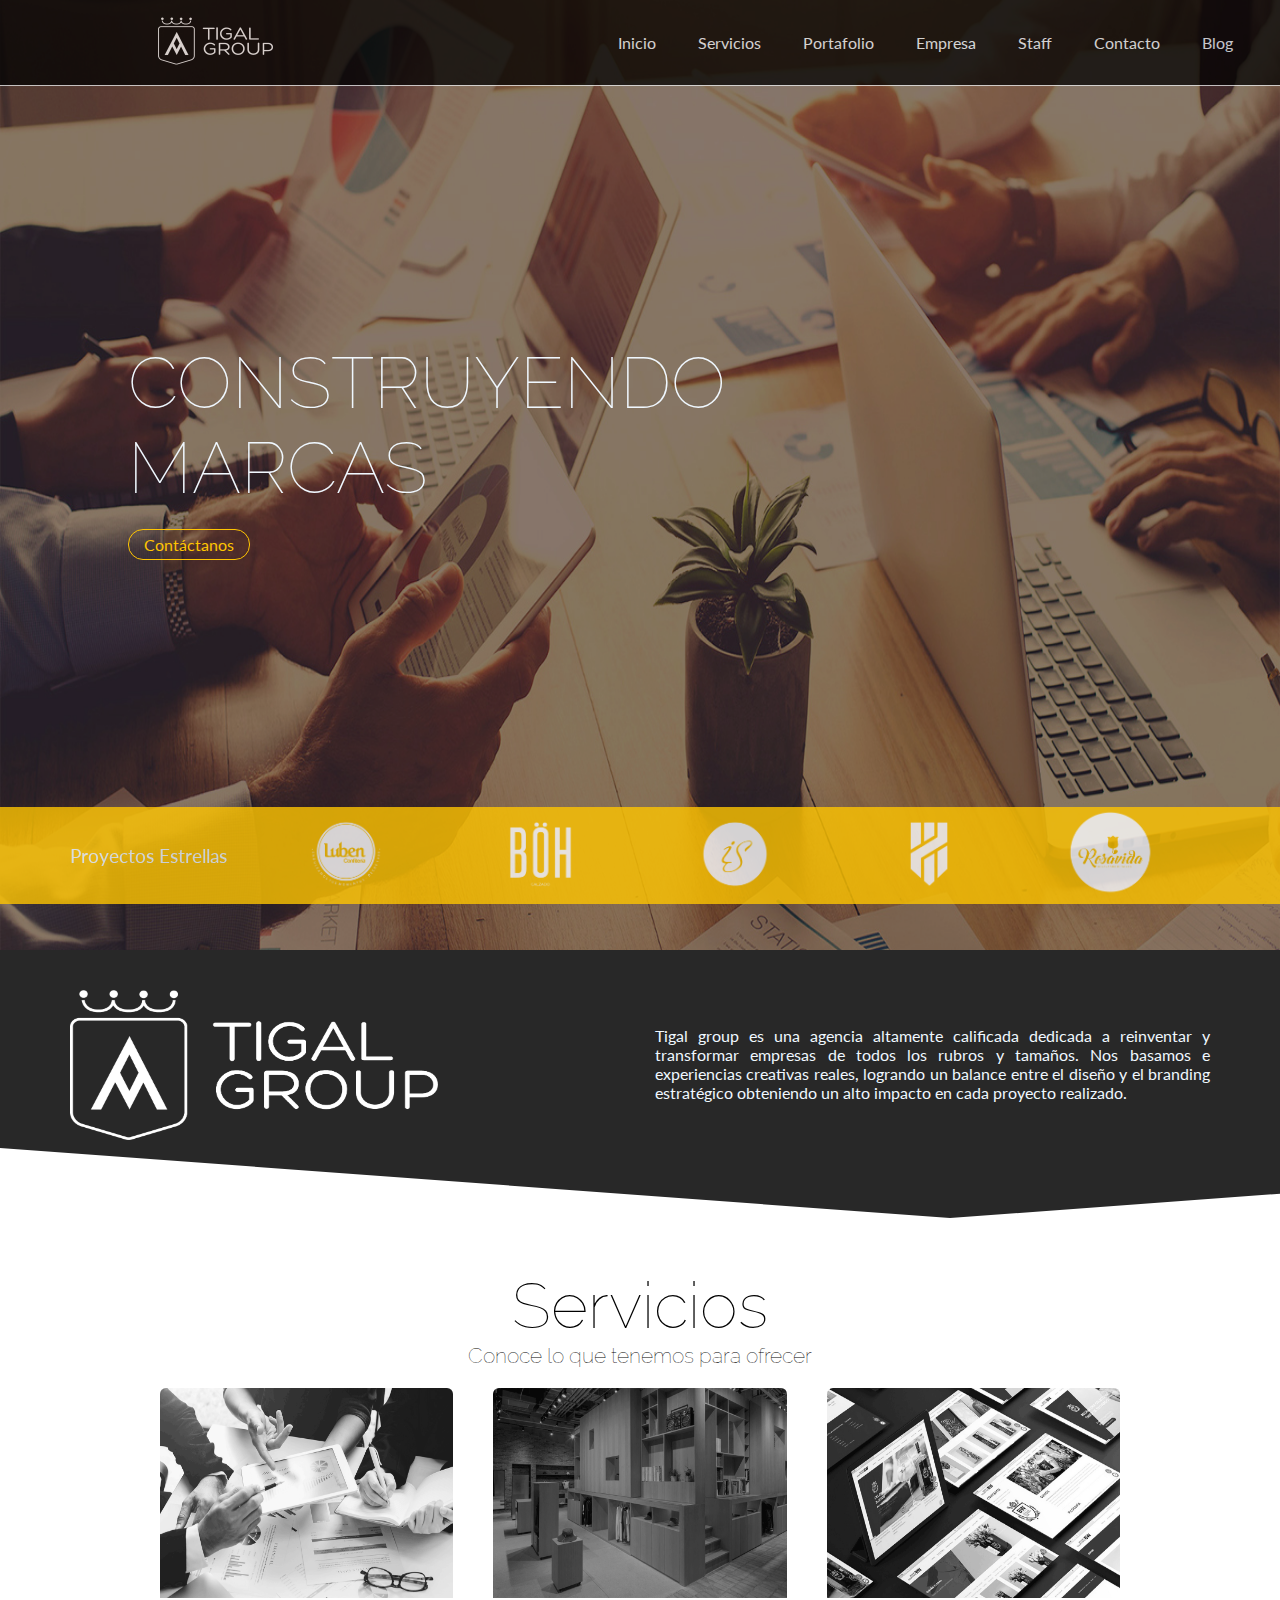
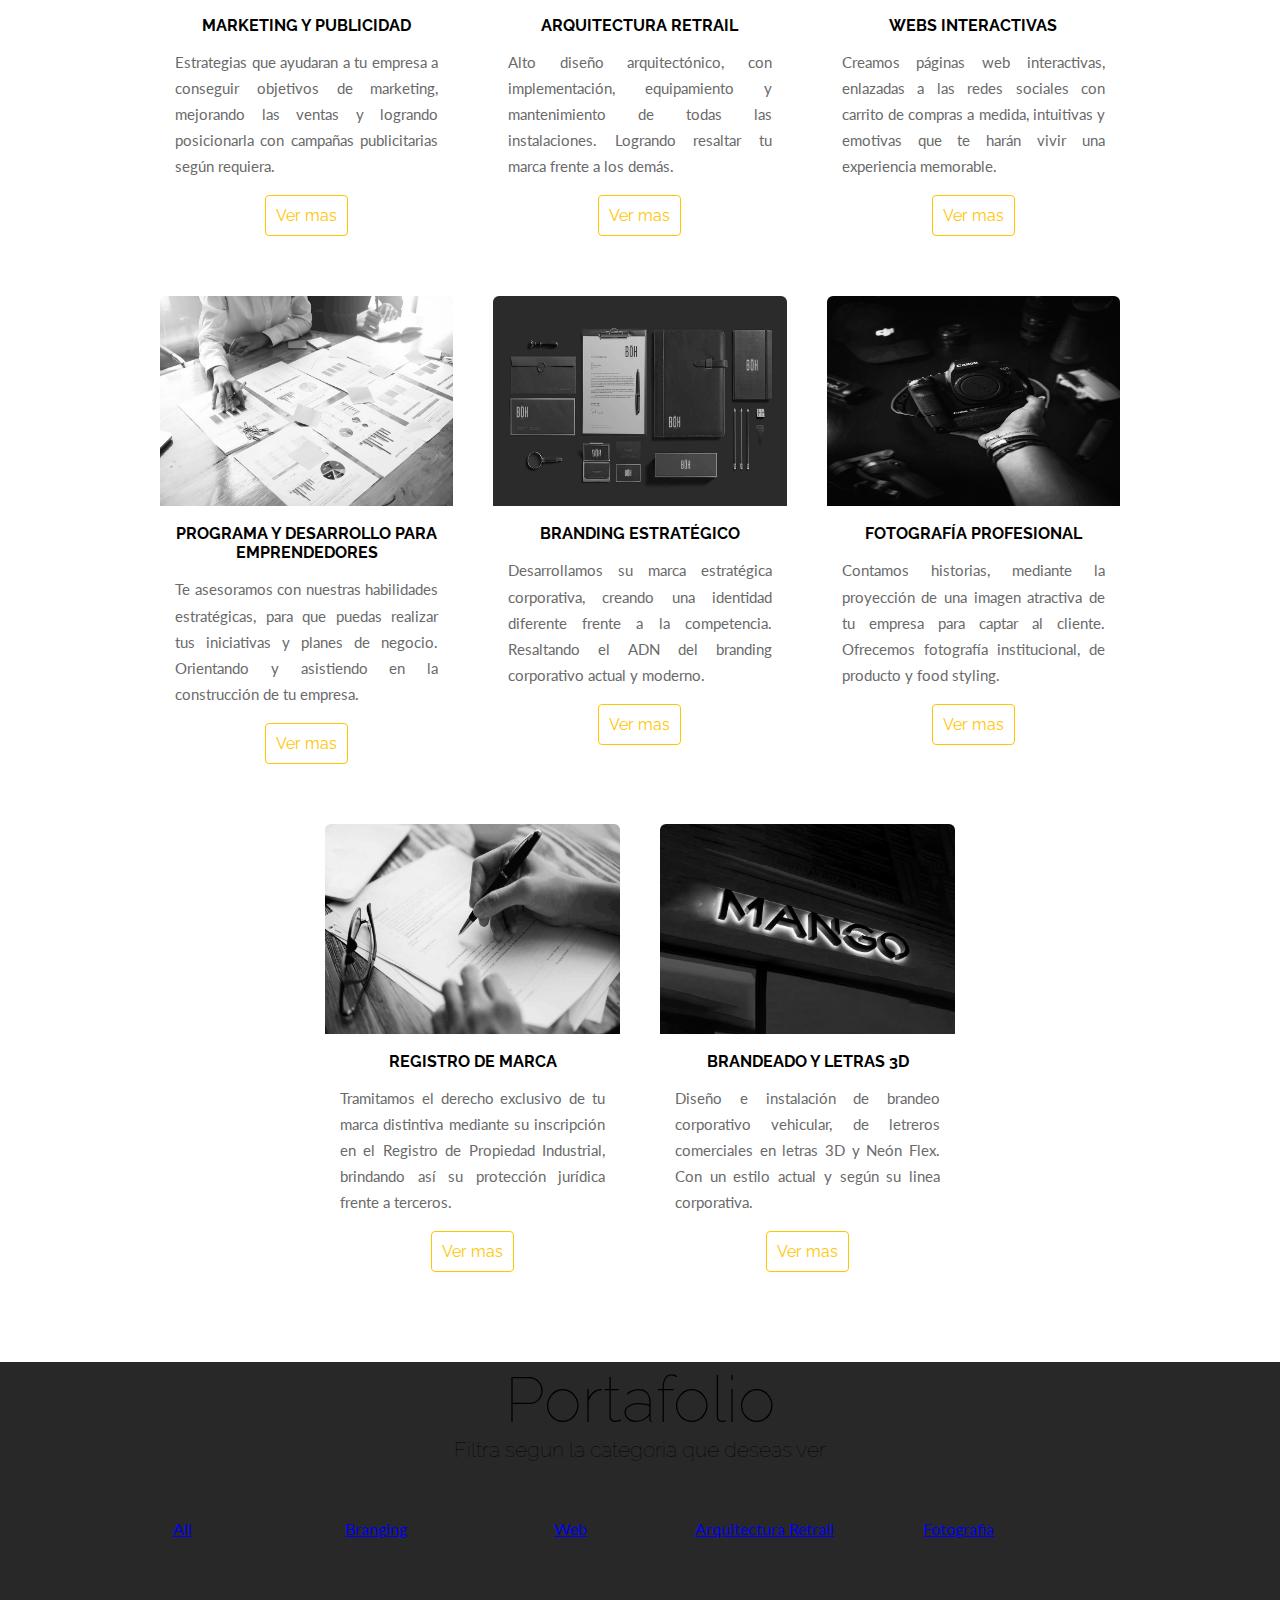
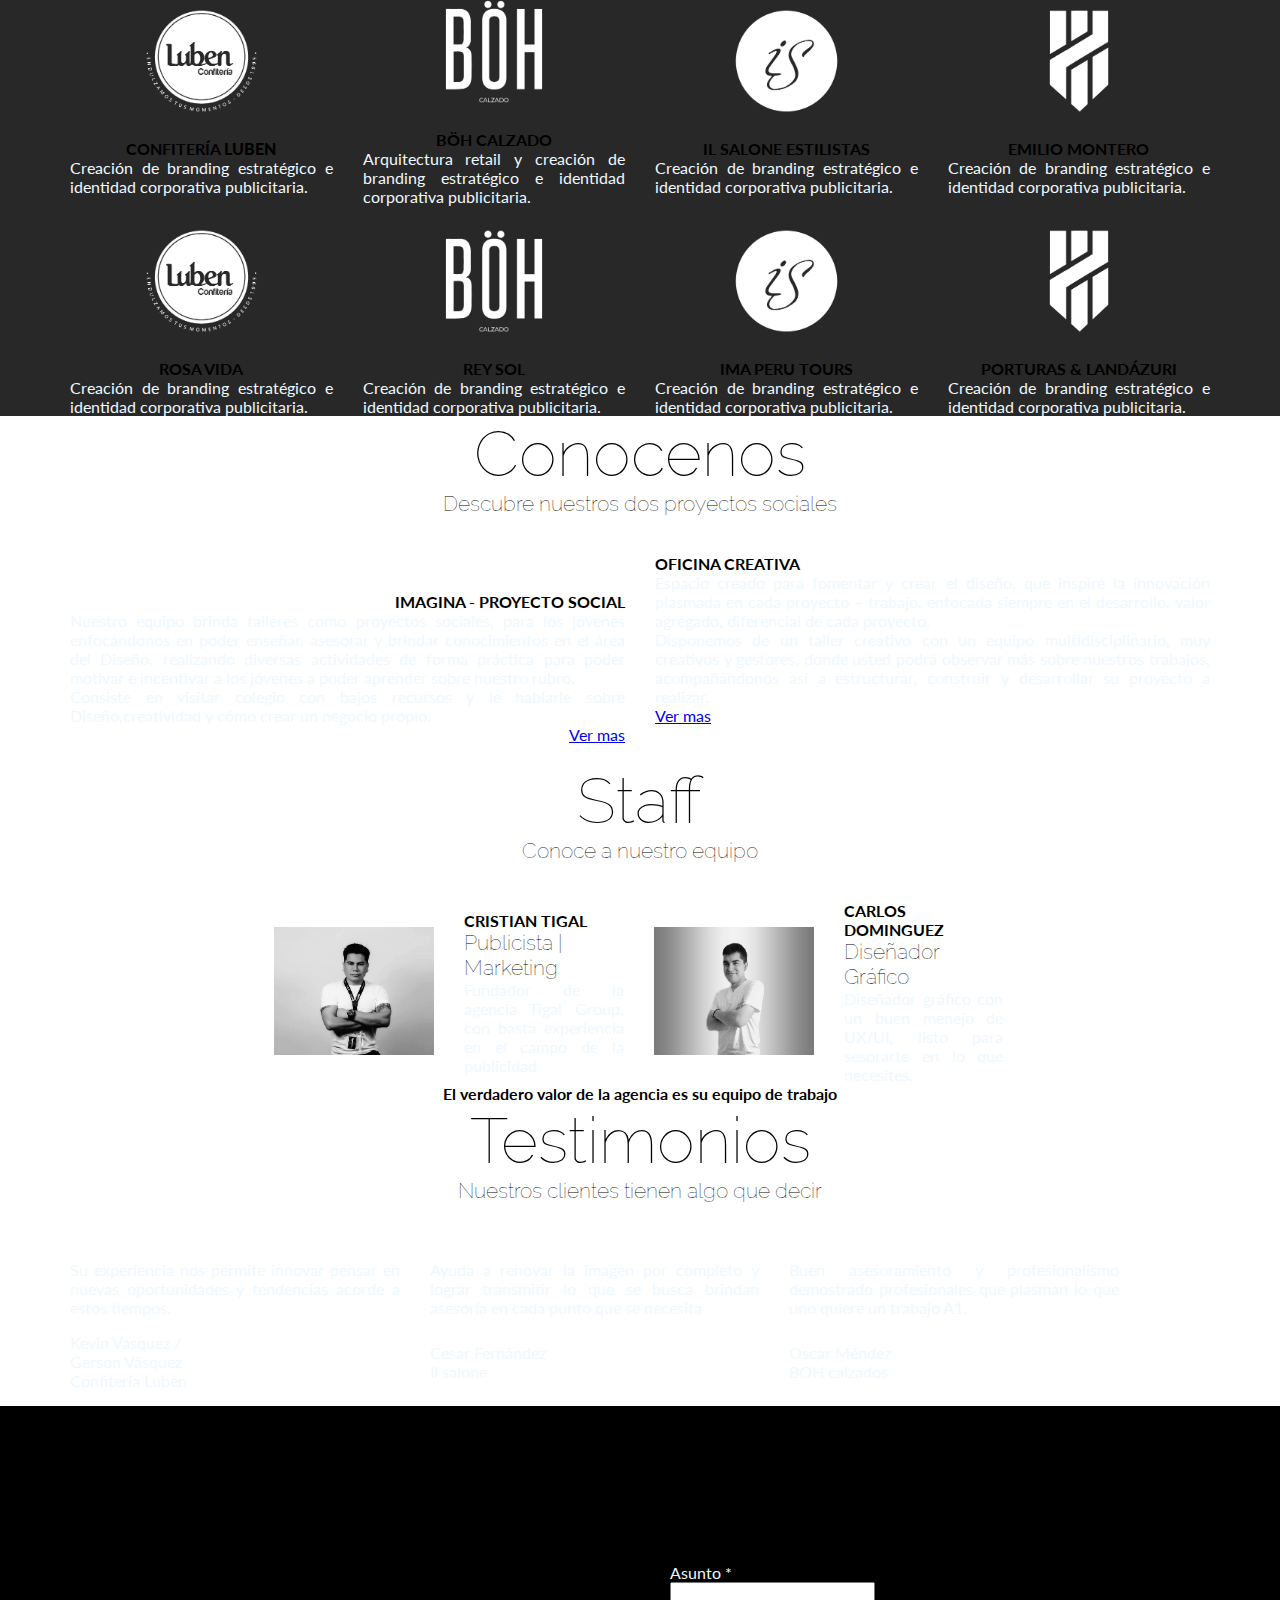
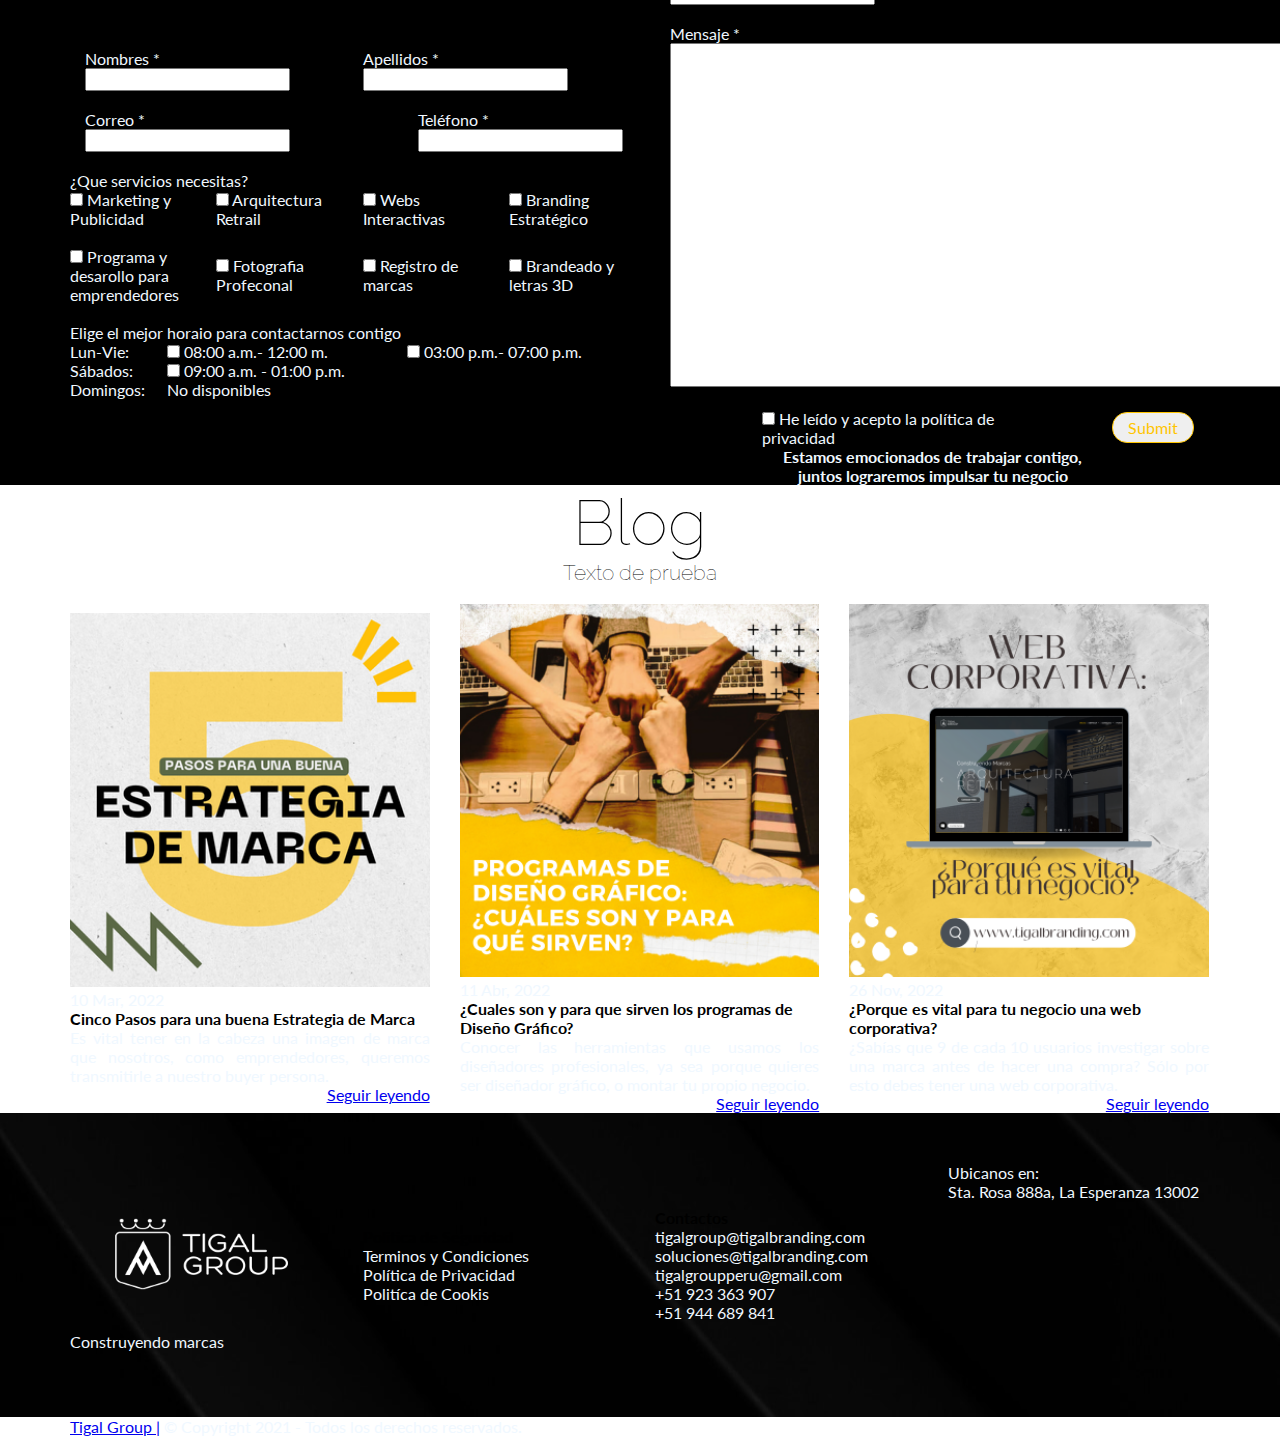
==== index.html @ 18bdb18a "°‿‿°" ====
<!doctype html>
<html lang="es">
<head>
	<meta charset="utf-8">
	<meta name="viewport" content="width=device-width, initial-scale=1.0">
	<meta http-equiv="X-UA-Compatible" content="IE=edge">
	<link href="css/Tigal_Group_estilos.css" rel="stylesheet" type="text/css">
	<link href="css/slider.css" rel="stylesheet" type="text/css">
	<link href="css/cards_hover_servicios.css" rel="stylesheet" type="text/css">
	<script src="https://kit.fontawesome.com/f7cf336829.js" crossorigin="anonymous"></script>
	<script src="js/slider.js"></script>
<title>TigalGroup</title>
</head>
	
<body>
	
	<header>
		
		<nav>
			<div class="logo">
	     	 <img src="img/Logo_tigalgroup.png" alt="Logo de la marca">
        	</div>
			<div class="container">
			<ul class="nav_links">
			<li class="nav-item">	<a href="#" class="nav_link_item">			 Inicio 	</a> </li>			
			<li class="nav-item">	<a href="#servicios" class="nav_link_item">	 Servicios 	</a> </li>
			<li class="nav-item">	<a href="#portafolio" class="nav_link_item"> Portafolio </a> </li>
			<li class="nav-item">	<a href="#empresa" class="nav_link_item">	 Empresa 	</a> </li>
			<li class="nav-item">	<a href="#staff" class="nav_link_item">		 Staff 		</a> </li>
			<li class="nav-links">	<a href="#contacto" class="nav_link_item">	 Contacto 	</a> </li>
			<li class="nav-item">	<a href="#blog" class="nav_link_item">		 Blog 		</a> </li>
			</ul>
			</div>
		</nav>
		
		<div class="container_fluid">
			<img id="imagen-pricipal" src="img/Portada.jpg" alt="">
			<div class="texto_sobre_img">
				<h1>CONSTRUYENDO MARCAS</h1>
				<br>
				<a href="#contacto" class="btn">Contáctanos</a>
			</div>
		</div>
		
		<div class="container-fluid" id="proyectos_estrellas">
			
			<div class="lineas">
			<span class="lineas linea-superior"></span>
			<span class="lineas linea-inferior"></span>
			</div>	
		<div class="container">	   		
		<div class="row">
				
			<div class="col col-2">
			<div class="tex">
			<span class="sub_titular_nav">Proyectos Estrellas</span>
			</div>					
			</div>
			
			<div class="col col-2">
			<div class="log_mar">
			<img src="img/Logo_lube_confiteria.png" alt="">
			</div>					
			</div>
			
			<div class="col col-2">
			<div class="log_mar">
			<img src="img/Logo_boh_calzado.png" alt="">
			</div>					
			</div>
			
			<div class="col col-2">
			<div class="log_mar">
			<img src="img/Logo_ilsalone.png" alt="">
			</div>					
			</div>
			
			<div class="col col-2">
			<div class="log_mar">
			<img src="img/Logo_emilio_montero.png" alt="">
			</div>
			</div>
				
			<div class="col col-2">
			<div class="log_mar">
			<img src="img/Logo_rosa_vida.png" alt="">
			</div>
			</div>
			
		</div>	
		</div>		
		</div>
	</header>

	<section id="resumen">
		<div class="container">
			
			<div class="lineas">
			<span class="lineas linea-superior"></span>
			<span class="lineas linea-inferior"></span>
			</div>
			
			<div class="row">	
				
				<div class="col col-6 form-group">
				<img class="img_resumen" src="img/Logo_tigalgroup_vec.png" alt="">
				</div>
				<div class="col col-6 form-group">
				<p class="txt_resumen">Tigal group es una agencia altamente calificada dedicada a reinventar y transformar empresas de todos los rubros y tamaños. Nos basamos e experiencias creativas reales, logrando un balance entre el diseño y el branding estratégico obteniendo un alto impacto en cada proyecto realizado.</p>
				</div>	
				
			</div>
						
		</div>
	
	</section>
	<div class="triangulo"></div>
	
	<section id="servicios" class="img_fond_serv">
		<div class="container">	
			
			<div class="lineas">
			<span class="lineas linea-superior"></span>
			<span class="lineas linea-inferior"></span>
			</div>
						
			<center>
			<h2>Servicios</h2>
			<span class="sub-titular">Conoce lo que tenemos para ofrecer</span>
			</center>
						
			<div class="container_card">

			<div class="card">
				
				<figure>
				<img src="img/Servicio_01_mark.gif">
				</figure>
				
				<div class="contenido_card">
				<h3>MARKETING Y PUBLICIDAD</h3>
				<p>Estrategias que ayudaran a tu empresa a conseguir objetivos de marketing, mejorando las ventas y logrando posicionarla con campañas publicitarias según requiera.</p>
				<a href="https://www.tigalbranding.com/servicios/marketing-y-publicidad/" class="enlace enlace-servicio" target="_blank">Ver mas</a>
				</div>
				
			</div>
				
			<div class="card">
				
				<figure>
				<img src="img/Servicio_02_arq.gif">
				</figure>
				
				<div class="contenido_card">
				<h3>ARQUITECTURA RETRAIL</h3>
				<p>Alto diseño arquitectónico, con implementación, equipamiento y mantenimiento de todas las instalaciones. Logrando resaltar tu marca frente a los demás.</p>
				<a href="https://www.tigalbranding.com/servicios/arquitectura-retail/" class="enlace enlace-servicio" target="_blank">Ver mas</a>
				</div>
				
			</div>
				
			<div class="card">
				
				<figure>
				<img src="img/Servicio_03_web.gif">
				</figure>
				
				<div class="contenido_card">
				<h3>WEBS INTERACTIVAS</h3>
				<p>Creamos páginas web interactivas, enlazadas a las redes sociales con carrito de compras a medida, intuitivas y emotivas que te harán vivir una experiencia memorable.</p>
				<a href="https://www.tigalbranding.com/servicios/webs-interactivas/" class="enlace enlace-servicio" target="_blank">Ver mas</a>
				</div>
				
			</div>
		
			</div>
			
			<div class="container_card">

			<div class="card">
				
				<figure>
				<img src="img/Servicio_04_empr.gif">
				</figure>
				
				<div class="contenido_card">
				<h3>PROGRAMA Y DESARROLLO PARA EMPRENDEDORES</h3>
				<p>Te asesoramos con nuestras habilidades estratégicas, para que puedas realizar tus iniciativas y planes de negocio. Orientando y asistiendo en la construcción de tu empresa.</p>
				<a href="https://www.tigalbranding.com/servicios/programa-y-desarrollo-para-emprendedores/" class="enlace enlace-servicio" target="_blank">Ver mas</a>
				</div>
				
			</div>
				
			<div class="card">
				
				<figure>
				<img src="img/Servicio_05_bran.gif">
				</figure>
				
				<div class="contenido_card">
				<h3>BRANDING ESTRATÉGICO</h3>
				<p>Desarrollamos su marca estratégica corporativa, creando una identidad diferente frente a la competencia. Resaltando el ADN del branding corporativo actual y moderno.</p>
				<a href="https://www.tigalbranding.com/servicios/branding-estrategico/" class="enlace enlace-servicio" target="_blank">Ver mas</a>
				</div>
				
			</div>
				
			<div class="card">
				
				<figure>
				<img src="img/Servicio_06_foto.gif">
				</figure>
				
				<div class="contenido_card">
				<h3>FOTOGRAFÍA PROFESIONAL</h3>
				<p>Contamos historias, mediante la proyección de una imagen atractiva de tu empresa para captar al cliente. Ofrecemos fotografía institucional, de producto y food styling.</p>
				<a href="https://www.tigalbranding.com/servicios/fotografia-profesional/" class="enlace enlace-servicio" target="_blank">Ver mas</a>
				</div>
				
			</div>
				
			</div>

			<div class="container_card_col2">

			<div class="card">
				
				<figure>
				<img src="img/Servicio_07_reg_marca.gif">
				</figure>
				
				<div class="contenido_card">
				<h3>REGISTRO DE MARCA</h3>
				<p>Tramitamos el derecho exclusivo de tu marca distintiva mediante su inscripción en el Registro de Propiedad Industrial, brindando así su protección jurídica frente a terceros.</p>
				<a href="https://www.tigalbranding.com/servicios/cotizarregistro-de-marca/" class="enlace enlace-servicio" target="_blank">Ver mas</a>
				</div>
				
			</div>
				
			<div class="card">
				
				<figure>
				<img src="img/Servicio_08_letr_3D.gif">
				</figure>
				
				<div class="contenido_card">
				<h3>BRANDEADO Y LETRAS 3D</h3>
				<p>Diseño e instalación de brandeo corporativo vehicular, de letreros comerciales en letras 3D y Neón Flex. Con un estilo actual y según su linea corporativa.</p>
				<a href="https://www.tigalbranding.com/servicios/brandeado-y-letras-3d/" target="_blank">Ver mas</a>
				</div>
				
			</div>
							
			</div>

		</div>
	</section>
		
	<section id="portafolio">
		
		<div class="container">
			
			<div class="lineas">
			<span class="lineas linea-superior"></span>
			<span class="lineas linea-inferior"></span>
			</div>
			
			<center><h2>Portafolio</h2>
			<span class="sub-titular">Filtra segun la categoria que deseas ver</span>
			</center>
			
			<br> <br> <br>
		
			<center>
			<div class="row">
				
				<div class=" col col-1">
				</div>
				
				<div class=" col col-2">
				<a href="#" class="filtrado_portafolio">All</a>
				</div>

				<div class=" col col-2">
				<a href="#" class="filtrado_portafolio">Branging</a>
				</div>
				
				<div class=" col col-2">
				<a href="#" class="filtrado_portafolio">Web</a>
				</div>
					
				<div class=" col col-2">
				<a href="#" class="filtrado_portafolio">Arquitectura Retrail</a>
				</div>
					
				<div class=" col col-2">
				<a href="#" class="filtrado_portafolio">Fotografia</a>
				</div>
				
				<div class=" col col-1">					
				</div>
				
			</div>					
			</center>
			
			<br> <br>	
			
			<div class="row">
				
				<div class="col col-3">
					<img src="img/Logo_lube_confiteria.png" alt="">
					<center>
					  <h3>CONFITERÍA <strong>LUBEN</strong></h3>
					</center>
					<p align="center">Creación de branding estratégico e identidad corporativa publicitaria.</p>
				</div>
				
				<div class="col col-3">
					<img src="img/Logo_boh_calzado.png" alt="">
					<center><h3>BÖH CALZADO</h3></center>
					<p align="center">Arquitectura retail y creación de branding estratégico e identidad corporativa publicitaria.</p>
				</div>
				
				<div class="col col-3">
					<img src="img/Logo_ilsalone.png" alt="">
					<center><h3>IL SALONE ESTILISTAS</h3></center>
					<p align="center">Creación de branding estratégico e identidad corporativa publicitaria.</p>
				</div>
				
				<div class="col col-3">
					<img src="img/Logo_emilio_montero.png" alt="">
					<center><h3>EMILIO MONTERO</h3></center>
					<p align="center">Creación de branding estratégico e identidad corporativa publicitaria.</p>
				</div>
				
			</div>
			
			<div class="row">
				
				<div class="col col-3">
					<img src="img/Logo_lube_confiteria.png" alt="">
					<center><h3>ROSA VIDA</h3></center>
					<p align="center">Creación de branding estratégico e identidad corporativa publicitaria.</p>
				</div>
				
				<div class="col col-3">
					<img src="img/Logo_boh_calzado.png" alt="">
					<center><h3>REY SOL</h3></center>
					<p align="center">Creación de branding estratégico e identidad corporativa publicitaria.</p>
				</div>
				
				<div class="col col-3">
					<img src="img/Logo_ilsalone.png" alt="">
					<center><h3>IMA PERU TOURS</h3></center>
					<p align="center">Creación de branding estratégico e identidad corporativa publicitaria.</p>
				</div>
				
				<div class="col col-3">
					<img src="img/Logo_emilio_montero.png" alt="">
					<center><h3>PORTURAS &amp; LANDÁZURI</h3></center>
					<p align="center">Creación de branding estratégico e identidad corporativa publicitaria.</p>
				</div>
				
			</div>
			
		</div>
		
	</section>
	
	<section id="empresa">
		<div class="container">
			
			<div class="lineas">
			<span class="lineas linea-superior"></span>
			<span class="lineas linea-inferior"></span>
			</div>
			
			<center><h2>Conocenos</h2>
			<span class="sub-titular">Descubre nuestros dos proyectos sociales</span>
			</center>
			<br>
			<br>
			<div class="row">
				
				<div class="col col-6"> 
				<article class="empresa"> 
					
					<div class="emp_img" align="right">
					<img src="img/Ofi_creativa.gif" alt="">
					<h3>IMAGINA - PROYECTO SOCIAL</h3>
					<p>Nuestro equipo brinda talleres como proyectos sociales, para los jóvenes enfocándonos en poder enseñar, asesorar y brindar conocimientos en el área del Diseño, realizando diversas actividades de forma práctica para poder motivar e incentivar a los jóvenes a poder aprender sobre nuestro rubro.</p>
					<p>Consiste en visitar colegio con bajos recursos y le hablarle sobre Diseño,creatividad y cómo crear un negocio propio.</p>
					<a href="https://www.tigalbranding.com/nosotros-2/casa-grafica/" class="enlace enlace-empresa" target="_blank">Ver mas</a>
					</div>
					
				</article>
				</div>
				
				<div class="col col-6"> 
				<article class="empresa"> 
					
					<div class="emp_img">
					<h3>OFICINA CREATIVA</h3>
					<p>Espacio creado para fomentar y crear el diseño, que inspire la innovación plasmada en cada proyecto – trabajo, enfocada siempre en el desarrollo, valor agregado, diferencial de cada proyecto.</p>
					<p>Disponemos de un taller creativo con un equipo multidisciplinario, muy creativos y gestores, donde usted podrá observar más sobre nuestros trabajos, acompañándonos así a estructurar, construir y desarrollar su proyecto a realizar.</p>
					<a href="https://www.tigalbranding.com/nosotros-2/casa-grafica/" class="enlace enlace-empresa" target="_blank">Ver mas</a>
					<br><br>
					<img src="img/Proy_soci_imagina.gif" alt="">
					</div>
					
				</article>
				</div>
				
			</div>
		</div>
	
	</section>
	
	<section id="staff">
		
		<div class="container">
			
			<div class="lineas">
			<span class="lineas linea-superior"></span>
			<span class="lineas linea-inferior"></span>
			</div>
			
			<center><h2>Staff</h2>
			<span class="sub-titular">Conoce a nuestro equipo</span>
			</center>
			<br>
			<br>
			
				<div class="container">
				<div class="row">	
					
				<div class="col col-2" align="right">
				<i class="fa-solid fa-chevron-left"></i>
				</div>
							
				<div class="col col-4">
				<div class="row">
					<div class="col col-6">
					<img src="img/cristian.tigal-1.jpg" alt="">
					</div>
					
					<div class="col col-6">
					<h3>CRISTIAN TIGAL</h3>
					<span class="sub-titular">Publicista | Marketing</span>
					<p>Fundador de la agencia Tigal Group, con basta experiencia en el campo de la publicidad</p>
					</div>
					
				</div>	
				</div>
									
				<div class="col col-4">
				<div class="row">
					<div class="col col-6">
					<img src="img/carlos-1.jpg" alt="">
					</div>
					
					<div class="col col-6">
					<h3>CARLOS DOMINGUEZ</h3>
					<span class="sub-titular">Diseñador Gráfico</span>
					<p>Diseñador gráfico con un buen menejo de UX/UI, listo para sesorarte en lo que necesites.</p>
					</div>
					
				</div>	
				</div>
					
				<div class="col col-2">
				<i class="fa-solid fa-chevron-right"></i>
				</div>
					
				</div>
				<center><h4> El verdadero valor de la agencia es su equipo de trabajo</h4></center>
				</div>
			
		</div>
		
	</section>
	
	<section id="testimonios" class="img_fond_tes">
		<div class="container">	
			
			<div class="lineas">
			<span class="lineas linea-superior"></span>
			<span class="lineas linea-inferior"></span>
			</div>
						
			<center>
			<h2>Testimonios</h2>
			<span class="sub-titular">Nuestros clientes tienen algo que decir</span>
			<br><br>
			</center>
			
			<br> <br>
			
			<div class="row">
				
				<div class="col-4">
					<div class="container">
					<p>Su experiencia nos permite innovar pensar en nuevas oportunidades y tendencias acorde a estos tiempos.</p>
					<div class="row">

						<div class="col col-6">
						<p>Kevin Vasquez /<br> Gerson Vásquez</p>
						<p>Confitería Luben </p>
						</div>
						
						<div class="col col-6">
						<img src="img/Logo_lube_confiteria.png">
						</div>

					</div>
					</div>				
				</div>
			
				<div class="col-4">
					<div class="container">
					<p>Ayuda a renovar la imagen por completo y lograr transmitir lo que se busca brindan asesoría en cada punto que se necesita</p>
					<div class="row">

						<div class="col col-6">
						<p>Cesar Fernández</p>
						<p>Il salone</p>
						</div>
						
						<div class="col col-6">
						<img src="img/Logo_ilsalone.png">
						</div>

					</div>
					</div>				
				</div>
				
				<div class="col-4">
					<div class="container">
					<p>Buen asesoramiento y profesionalismo demostrado profesionales que plasman lo que uno quiere un trabajo A1.</p>
					<div class="row">

						<div class="col col-6">
						<p>Oscar Méndez</p>
						<p>BOH calzados</p>
						</div>
						
						<div class="col col-6">
						<img src="img/Logo_boh_calzado.png">
						</div>

					</div>
					</div>				
				</div>
			</div>
			
		</div>
	</section>
	
	<section id="contacto">
		
		<div class="container">	
			
			<div class="lineas">
			<span class="lineas linea-superior"></span>
			<span class="lineas linea-inferior"></span>
			</div>
						
			<center>
			<h2>Contactos</h2>
			<span class="sub-titular">Si desea asesoramiento o quiere atencion personalizada no dude en contactarnos</span>
			<br><br>
			<br><br>
			</center>
			
			<form action="index.html" method="post">
			</form>		
			
		<div class="row">
						
			<div class="col col-6">
				
				<div class="container">
				<div class="row">
					
					<div class="col col-6">
					<label for="nom">Nombres *</label>
					<br>
					<input name="nom" id="nom" type="text" required="required">
					</div>
				
					<div class="col col-6">
					<label for="ape">Apellidos *</label>
					<br>
					<input name="ape" id="ape" type="text" required="required">
					</div>
					
				</div>
				</div>
				
			 	<br>
				
				<div class="container">
				<div class="row">
					
				  <div class="col col-8">
					<label for="email">Correo *</label>
					<br>
					<input name="email" type="email" required="required" id="email">
					</div>
					
					<div class="col col-4">
					<label for="tel">Teléfono *</label>
					<br>
					<input name="tel" id="tel" type="tel" required="required">
					</div>
					
				</div>
				</div>
				<br>
				<div>
			<p>¿Que servicios necesitas?</p>
								
				<div class="row">
				<div class="col col-3">
				<label><input type="checkbox" id="cbox1" value="mark_publi"> Marketing y Publicidad</label><br><br>
				</div>
				<div class="col col-3">
				<label><input type="checkbox" id="cbox2" value="arqui_retrail"> Arquitectura Retrail</label><br><br>
				</div>
				<div class="col col-3">
				<label><input type="checkbox" id="cbox3" value="webs_inter"> Webs Interactivas</label><br><br>
				</div>
				<div class="col col-3">
				<label><input type="checkbox" id="cbox4" value="bran_estr"> Branding Estratégico</label><br><br>
				</div>
				</div>
				
				<div class="row">
				<div class="col col-3">
				<label><input type="checkbox" id="cbox5" value="mark_publi"> Programa y desarollo para emprendedores</label><br><br>
				</div>
				<div class="col col-3">
				<label><input type="checkbox" id="cbox6" value="arqui_retrail"> Fotografia Profeconal</label><br><br>
				</div>
				<div class="col col-3">
				<label><input type="checkbox" id="cbox7" value="webs_inter"> Registro de marcas</label><br><br>
				</div>
				<div class="col col-3">
				<label><input type="checkbox" id="cbox8" value="bran_estr"> Brandeado y letras 3D</label><br><br>
				</div>
				</div>
				
			</div>	
				
				<div>
			<p>Elige el mejor horaio para contactarnos contigo</p>
				
			<div class="row">
				<div class="col col-2">
				<p>Lun-Vie:</p>
				</div>
				<div class="col col-5">
				<label><input type="checkbox" id="cbox9" value="hor_man"> 08:00 a.m.- 12:00 m.</label>
				</div>
				<div class="col col-5">
				<label><input type="checkbox" id="cbox10" value="hor_tar"> 03:00 p.m.- 07:00 p.m.</label>
				</div>
			</div>
				
			<div class="row">
				<div class="col col-2">
				<p>Sábados:</p>
				</div>
				<div class="col col-5">
				<label><input type="checkbox" id="cbox11" value="hor_sab"> 09:00 a.m. - 01:00 p.m.</label>
				</div>
				<div class="col col-5">
				</div>
			</div>
				
			<div class="row">
				<div class="col col-2">
				<p>Domingos:</p>
				</div>
				<div class="col col-5">
				<p>No disponibles</p>
				</div>
				<div class="col col-5">
				</div>
			</div>
			
			</div>	
			
			</div>	
			
			<div class="col col-6"> 
				
				<div class="col col-12 form-group">
				<label for="asunto">Asunto *</label>
				<br>
				<input name="asunto" id="asunto" type="text" required="required">
				</div>
				
				<br>
				
				<div class="col col-12 form-group">
				<label for="msg">Mensaje *</label>
				<br>
				<textarea name="msg" id="mng" cols="74" rows="18" required="required"></textarea>
				</div>
				
				<br>
				
				<div class="col col-12">	
					
					<div class="row">
						
					<div class="col col-2">
						
					</div>
						
					<div class="col col-6">
					<label><input type="checkbox" id="cbox12" value="first_checkbox"> He leído y acepto la política de privacidad</label> <br>
					</div>
					
					<div class="col col-4" align="right">
					<input type="submit" class="btn" title="Enviar el mensaje">
					</div>
					</div>
					
					<div class="col col-12 form-group">	
					<center><h4> Estamos emocionados de trabajar contigo,<br> juntos lograremos impulsar tu negocio</h4></center>		
					</div>
					
							
				</div>
			</div>	
			
		</div>
		</div>	
		
	</section>
	
	<section id="blog" class="img_fond_blog" >
		
		<div class="container">
			
			<div class="lineas">
			<span class="lineas linea-superior"></span>
			<span class="lineas linea-inferior"></span>
			</div>
						
			<center>
			<h2>Blog</h2>
			<span class="sub-titular">Texto de prueba</span>
			</center>
			<br>
			
			<div class="row">
				
				<div class="col col-4">
					<article class="blog">
						
							<div class="articulo">
							<img src="img/Blog_01.png" alt="">
								
								<div class="fecha">
								<p>10 Mar, 2022</p>
								<h3>Cinco Pasos para una buena Estrategia de Marca</h3>
								<p>Es vital tener en la cabeza una imagen de marca que nosotros, como emprendedores, queremos transmitirle a nuestro buyer persona.</p>
								<div align="right">
								<a href="https://walterman.es/5-pasos-para-una-buena-estrategia-de-marca/" class="enlace enlace-blog" target="_blank">Seguir leyendo</a>
								</div>
								</div>	
								
							</div>	
						
					</article>				
				</div>
				
				<div class="col col-4">
					<article class="blog">
						
							<div class="articulo">
							<img src="img/Blog_02.png" alt="">
								
								<div class="fecha">
								<p>11 Abr, 2022</p>
								<h3>¿Cuales son y para que sirven los programas de Diseño Gráfico?</h3>
								<p>Conocer las herramientas que usamos los diseñadores profesionales, ya sea porque quieres ser diseñador gráfico, o montar tu propio negocio.</p>
								<div align="right">
								<a href="https://www.adrianagallegos.es/programas-diseno-grafico/" class="enlace enlace-blog" target="_blank">Seguir leyendo</a>
								</div>
								</div>
								
							</div>	
						
					</article>				
				</div>
				
				<div class="col col-4">
				<article class="blog">
						
					<div class="articulo">
					<img src="img/Blog_03.png" alt="">
								
						<div class="fecha">
						<p>26 Nov, 2022</p>
						<h3>¿Porque es vital para tu negocio una web corporativa?</h3>
						<p>¿Sabías que 9 de cada 10 usuarios  investigar sobre una marca antes de hacer una compra? Sólo por esto debes tener una web corporativa.</p>
						<div align="right">
						<a href="https://www.adrianagallegos.es/web-corporativa/" class="enlace enlace-blog" target="_blank">Seguir leyendo</a>
						</div>	
						</div>
								
					</div>	
						
				</article>				
				</div>
										
			</div>
		</div>
	</section>


	<footer>
		
		<div id="pie-pagina" class="img_fond_pie">
		<div class="container">
		<div class="row">
			
			<div class="col col-3">
			<img src="img/Logo_tigalgroup.png" alt="">
			<p>Construyendo marcas</p>
			</div>
			
			<div class="col col-3">
			<h4>Politica de Seguridad</h4>
			<a><p>Terminos y Condiciones</p></a>
			<a><p>Política de Privacidad</p></a>
			<a><p>Politíca de Cookis</p></a>
			</div>
			
			<div class="col col-3">
			<h4>Contactos</h4>
			<a><p>tigalgroup@tigalbranding.com</p></a>
			<a><p>soluciones@tigalbranding.com</p></a>
			<a><p>tigalgroupperu@gmail.com</p></a>
			<a><p>+51 923 363 907</p></a>
			<a><p>+51 944 689 841</p></a>
			</div>
			
			<div class="col col-3">
			<p>Ubicanos en:</p>
			<p>Sta. Rosa 888a, La Esperanza 13002</p>
			<iframe src="https://www.google.com/maps/embed?pb=!1m14!1m8!1m3!1d493.7764521434669!2d-79.033718!3d-8.079888!3m2!1i1024!2i768!4f13.1!3m3!1m2!1s0x91ad3d73c34e5e25%3A0xd8994cc3011b473f!2sTIGUICASAGR%C3%81FICA!5e0!3m2!1ses-419!2spe!4v1684262978002!5m2!1ses-419!2spe" width="200" height="162.5" style="border:0;" allowfullscreen="" loading="lazy" referrerpolicy="no-referrer-when-downgrade"></iframe>
			</div>
					
		</div>
		</div>
		</div>
		
		<div id="copy">
		<div class="container">
		<div class="row">
					
			<div class="col col-6">
			<p> <a class="enlace enlace-copy" href="index.html">Tigal Group |</a>	&copy; Copyright 2021 - Todos los derechos reservados.</p>
			</div>
			
			<div class="col col-5"></div>
			
			<div class="col col-1" align="right">
			<ul id="social-footer" >
			<li><a href="https://www.facebook.com/tigalgroup/" target="_blank"><i class="fa-brands fa-facebook-f"></i></a></li>
			<li><a href="https://www.instagram.com/tigalgroup/?hl=es" target="_blank"><i class="fa-brands fa-instagram"></i></a></li>
			</ul>
			</div>
					
		</div>
		</div>
		</div>
	</footer>
	
	<a href="#" id="back-top"><i class="fa-solid fa-angle-up"></i></a>

<!----> 	
</body>
</html>
	
	
	<!-- 
				
	<script>
		// Open the Modal
		function openModal() {
			document.getElementById("myModal").style.display = "block";
		}
		// Close the Modal
		function closeModal() {
			document.getElementById("myModal").style.display = "none";
		}
		var slideIndex = 1;
		showSlides(slideIndex);
		// Next/previous controls
		function plusSlides(n) {
			showSlides(slideIndex += n);
		}
		// Thumbnail image controls
		function currentSlide(n) {
			showSlides(slideIndex = n);
		}
		function showSlides(n) {
			var i;
			var slides = document.getElementsByClassName("mySlides");
			var dots = document.getElementsByClassName("demo");
			var captionText = document.getElementById("caption");
			if (n > slides.length) {slideIndex = 1}
			if (n < 1) {slideIndex = slides.length}
			for (i = 0; i < slides.length; i++) {
				slides[i].style.display = "none";
			}
			for (i = 0; i < dots.length; i++) {
				dots[i].className = dots[i].className.replace(" active", "");
			}
			slides[slideIndex-1].style.display = "block";
			dots[slideIndex-1].className += " active";
			captionText.innerHTML = dots[slideIndex-1].alt;
		}
	</script>

	-->
---- css/Tigal_Group_estilos.css ----
@charset "utf-8";
/* CSS Document */

@import url('https://fonts.googleapis.com/css2?family=Lato:ital@0;1&family=Raleway:ital,wght@0,300;1,300&display=swap');

html {	
	 scroll-behavior: smooth;
	 }

*   {
	margin: 0;
	padding: 0;
	z-index: 1;
	font-family: 'Lato', sans-serif;
	font-size: 16px;
	}

body {
	 z-index: 1;
	 margin: 0;
	 }

nav {
    background-color: #000000;	
    display:flex;
    justify-content: flex-end;
    align-items: center;
    height: 75px;
    padding: 5px 10%;
	border-bottom: 1px solid #eceff1 ;
	opacity: 0.75;
	position: fixed;
	width: 100%;
	z-index: 100000;
	}

nav .logo {
   		  cursor: pointer;
   		  margin-right: auto;
		  }

nav .logo img {
    		  height: 100px;
			  width: auto;
			  transition: all 0.3s;
			  }

nav .logo img:hover {
   					transform: scale(1.2);
					}

nav .nav_links  {
   				list-style: none;
   				}

nav .nav_links li {
				  display: inline-block;
				  padding: 0 20px;    
			      }

nav .nav_links li:hover,.overlay a:hover {
    									 transform: scale(1.1);
										 }

nav .nav_links a {
				 font-size: 700;
				 color: aliceblue; 
				 text-decoration: none;
				 }

nav .nav_links a:hover {
    				   color: #FFC501;
					   }
.sub_titular_nav {
  			 text-align: justify;
 			 color: aliceblue;
			 font-size: 19px;
			 font-family: 'Lato', sans-serif;
			 }

.nav_link_item:focus {
    				 color: #FFC501;
					 }

.btn {
	 color: #FFC501;
	 text-decoration: none;
	 border-radius: 15px;
	 border: 1.5px solid #FFC501;
	 padding-bottom: 5px;
	 padding-left: 15px;
	 padding-right: 15px;
	 padding-top: 5px;
	 }

.btn {
	 cursor: pointer;
     margin-right: auto;
	 display: inline-block;
	 }

.btn:hover {
	transform: scale(1.2);
		   }

.container  {
			z-index: 1;
			max-width: 1140px;
			padding: 0 15px;
			margin: auto;
			}

.container_fluid {
				 z-index: 1;
				 width: 100%
				 }

.texto_sobre_img {
				 position: absolute;
				 top: 50%;
				 left: 10%;
				 right: 90%;
				 transform: translate(-50%, -50%);
				 }

.row {
	 z-index: 1;
   	 display: flex;
	 flex-wrap: wrap;
	 align-items: center;
     margin-right: -15px;
     margin-left: -15px;
	 }

.col {
	 z-index: 1;
	 padding: 0 15px;
	 }

.col-12 {
		z-index: 1;
		flex: 0 0 calc(100% - 30px);
   		max-width: calc(100% - 30px);
        }

.col-8  {
		z-index: 1;
		flex: 0 0 calc(60% - 30px);
   		max-width: calc(60% - 30px);
        }

.col-6  {
		z-index: 1;
		flex: 0 0 calc(50% - 30px);
   		max-width: calc(50% - 30px);
        }

.col-5  {
		z-index: 1;
		flex: 0 0 calc(41.0% - 30px);
   		max-width: calc(41.0% - 30px);
		}

.col-4  {
		z-index: 1;
		flex: 0 0 calc(33.3% - 30px);
   		max-width: calc(33.3% - 30px);
		}

.col-3  {
		z-index: 1;
		flex: 0 0 calc(25% - 30px);
   		max-width: calc(25% - 30px);
		}

.col-2  {
		z-index: 1;
		flex: 0 0 calc(16.6% - 30px);
   		max-width: calc(16.6% - 30px);
		}

ul  {
	z-index: 1;
	margin: auto;
	padding: 0;
	}

li 	{
	z-index: 1;
	list-style: none;
	display: inline-block;
	margin: 0 1px;
	position: relative;
	float:left;
	}

h1 {
	font-family: 'Raleway',sans-serif;
	font-size: 72px;
	font-weight: lighter;
	color: aliceblue;
	z-index: 1;
}

h2 {
	font-family: 'Raleway',sans-serif;
	font-size: 64px;
	font-weight: lighter;
	color: #000000;
	z-index: 1;
}

.sub-titular{
	
	font-family: 'Raleway',sans-serif;
	font-size: 21px;
	font-weight: lighter;
	color: #000000;
	z-index: 1;
}

p {
  z-index: 1;
  text-align: justify;
  color: aliceblue;
  }

img {
	z-index: 1;
	width: 100%;
	height: auto;
	}

#imagen-pricipal{
	filter: brightness(70%); 
	height: 950px;
	/*width: 200px;
	height: 200px;
	object-fit: none;*/
	}

#proyectos_estrellas {
					 background: #FFC501;
					 opacity: 0.80;
					 position: absolute;
					 top: 89.7%;
	 				 left: 0%;
					 right: 0%;	
					 }

#resumen {
		 margin-top: -3px;
		 background-color: #282828;
		 }

#resumen .img_resumen {
					  margin-top: 40px;
					  margin-bottom: 5px;
					  height: 150px;
					  width: 368px;
				      }
.txt_resumen{
	margin-top: 30px;
}
.triangulo  {
			width: 0;
			height: 0;
			border-left: 950px solid transparent;
			border-right: 950px solid transparent;
			border-top: 70px solid #282828;
			}

#servicios{
	margin-top: 50px;
	margin-bottom: 50px;
}
/*section {
		z-index: 1;
		padding: 30px 0;
		}*/

#contacto,checkbox  {
					color: aliceblue;
					}

#back-top {
		  opacity: 1;
		  visibility: visible;
		  right:40px;
		  color: #FFC501;
		  height: auto;
		  position: fixed;
		  bottom: 60px;
		  margin: 0;
		  z-index: 10000;
		  }



#social-footer  {
				z-index: 1;
				padding: 0;
				margin: auto;
				}

#social-footer li {
				  z-index: 1;
				  list-style: none;
				  display: inline-block;
				  margin: 0 5px;
				  }

#pie-pagina form .btn-newsletter {
								 z-index: 1;
								 position: absolute;
								 right: 0;
								 top: 0;
								 height: 29px;
								 }	

#back-top {
		  z-index: 9;
		  padding: 10px;
		  font-size: 20px;
		  display: inline-flex;
		  align-items: center;
		  justify-content: center;
		  text-decoration: none;
		  position: fixed;
		  bottom: 0;
		   }


/*fondos*/

#portafolio {
			background: #282828;
			}

#contacto {
		  background: #000000;
		  }
#pie-pagina,img_fond_pie{
	z-index: -2;
	display: flex;
	background: url("../img/Fondo_04.jpg");
	background-opacity: 20%;
	padding-bottom: 50px;
	padding-top: 50px;
}

/*


.enlace {
		z-index: 1;
		text-decoration: none;
		font-size: 18px;
		position: relative;
		display: inline-block;
		color: #000;
		}

.enlace:before  {
				z-index: 1;
				content: "";
				position: absolute;
				height: 1px;
				background: #000;
				bottom: 0;
				left: 0;
				right: 0;
				width: 100%;
				max-width: 0%;
				transition: all ease-in-out .7s;
				}

.enlace:hover:before {
					 z-index: 1;
					 max-width: 100%;
					 }

section {
		z-index: 1;
		padding: 30px 0;
		}

section.blog {
    		 z-index: 1;
			 padding: 30px 0;
			 background-image: url(../img/Fondo_03.jpg);
			 }


form {
	 z-index: 1;
	 position: relative;
	 }

form label  {
			z-index: 1;
			display: none;
			margin-bottom: 5px;
			}

form input, form textarea   {
							z-index: 1;
							display: block;
							width: -webkit-fill-available;
							padding: 5px 10px;
							outline: none;
							}
form .form-group {
				 z-index: 1;
				 margin-bottom: 15px;
				 }

enlace enlace-copy {
					z-index: 1;
					content: "";
				 	width: 1px;
					height: 30px;
					background: #000000;
				 	display: inline-block;
				 	position: absolute;
		 			top: 50%;
				 	margin-top: -15px;
			 		margin-left: -2px;																					 
					}


#pie-pagina form .btn-newsletter {
								 z-index: 1;
								 position: absolute;
								 right: 0;
								 top: 0;
								 height: 29px;
								 }	

#back-top, #whatsapp-modal, #bot-modal  {
										z-index: 9;
										padding: 10px;
										font-size: 20px;
										display: inline-flex;
										align-items: center;
										justify-content: center;
										text-decoration: none;
										position: fixed;
										bottom: 0;
										}

#contacto,checkbox{
	color: aliceblue;
}
 */
---- css/slider.css ----
@charset "utf-8";
/* CSS Document */
/*
slider-frame {
	width: 100%;
	margin: auto 0;
	overflow: hidden;
}

.slider-frame ul {
	display: flex;
	padding: 0;
	margin: auto;
	width: 400%;
	animation: slide 20s infinite alternate ease-in-out;
}

.slider-frame li {
	width: inherit;
	height: inherit;
	list-style: none;
	position: relative;
}

.slider-frame img {
	width: 100%;
    height: 900px;
	object-fit: cover;
	object-position: center;
}

@keyframes slide {
	0% {margin-left: 0;}
	20% {margin-left: 0;}
	
	25% {margin-left: -100%;}
	45% {margin-left: -100%;}
	
	50% {margin-left: -200%;}
	70% {margin-left: -200%;}
	
	75% {margin-left: -300%;}
	100% {margin-left: -300%;}
}

.slider-frame .container {
	position: absolute;
	bottom: 200px;
	left: 0;
	right: 0;
}
*/
---- css/cards_hover_servicios.css ----
@charset "utf-8";
/* CSS Document */

/*Cards*/
.container_card{
	width: 100%;
	display: flex;
	max-width: 1000px;
	margin: auto;
}

.container_card_col2{
	width: 100%;
	display: flex;
	max-width: 670px;
	margin: auto;
}

.title_cards{
	width: 100%;
	max-width: 1080px;
	margin: auto;
	padding: 20px;
	margin-top: 20px;
	text-align: center;
	color: #000000;
}
.card{
	width: 100%;
	margin: 20px;
	border-radius: 6px;
	overflow: hidden;
	background:#FFFFFF
	box-shadow: 0px 1px 10px rgba(0,0,0,0.2);
	transition: all 400ms ease-out;
	cursor: default;
}
.card:hover{
	box-shadow: 5px 5px 20px rgba(0,0,0,0.4);
	transform: translateY(-3%);
}
.card img{
	width: 100%;
	height: 210px;
}
.card .contenido_card{
	padding: 15px;
	text-align: center;
}
.card .contenido_card h3{
	margin-bottom: 15px;
	color: #000000;
	font-family: 'Raleway',sans-serif;
}
.card .contenido_card p{
	line-height: 1.8;
	color: #6a6a6a;
	font-size: 14.5px;
	margin-bottom: 5px;
	font-family: 'Lato', sans-serif;
}
.card .contenido_card a{
	display: inline-block;
	padding: 10px;
	margin-top: 10px;
	text-decoration: none;
	color: #FFC501;
	border: 1px solid #FFC501;
	border-radius: 4px;
	transition: all 400ms ease;
	margin-bottom: 5px;
	font-family: 'Raleway',sans-serif;
}
.card .contenido_card a:hover{
	background: #FFC501;
	color: aliceblue;
}
@media only screen and (min-width:320px) and (max-width:768px){
	.container_card{
		flex-wrap: wrap;
	}
	.container_card_col2{
		flex-wrap: wrap;
	}
	.card{
		margin: 15px;
	}
}
/*Fin-Cards*/
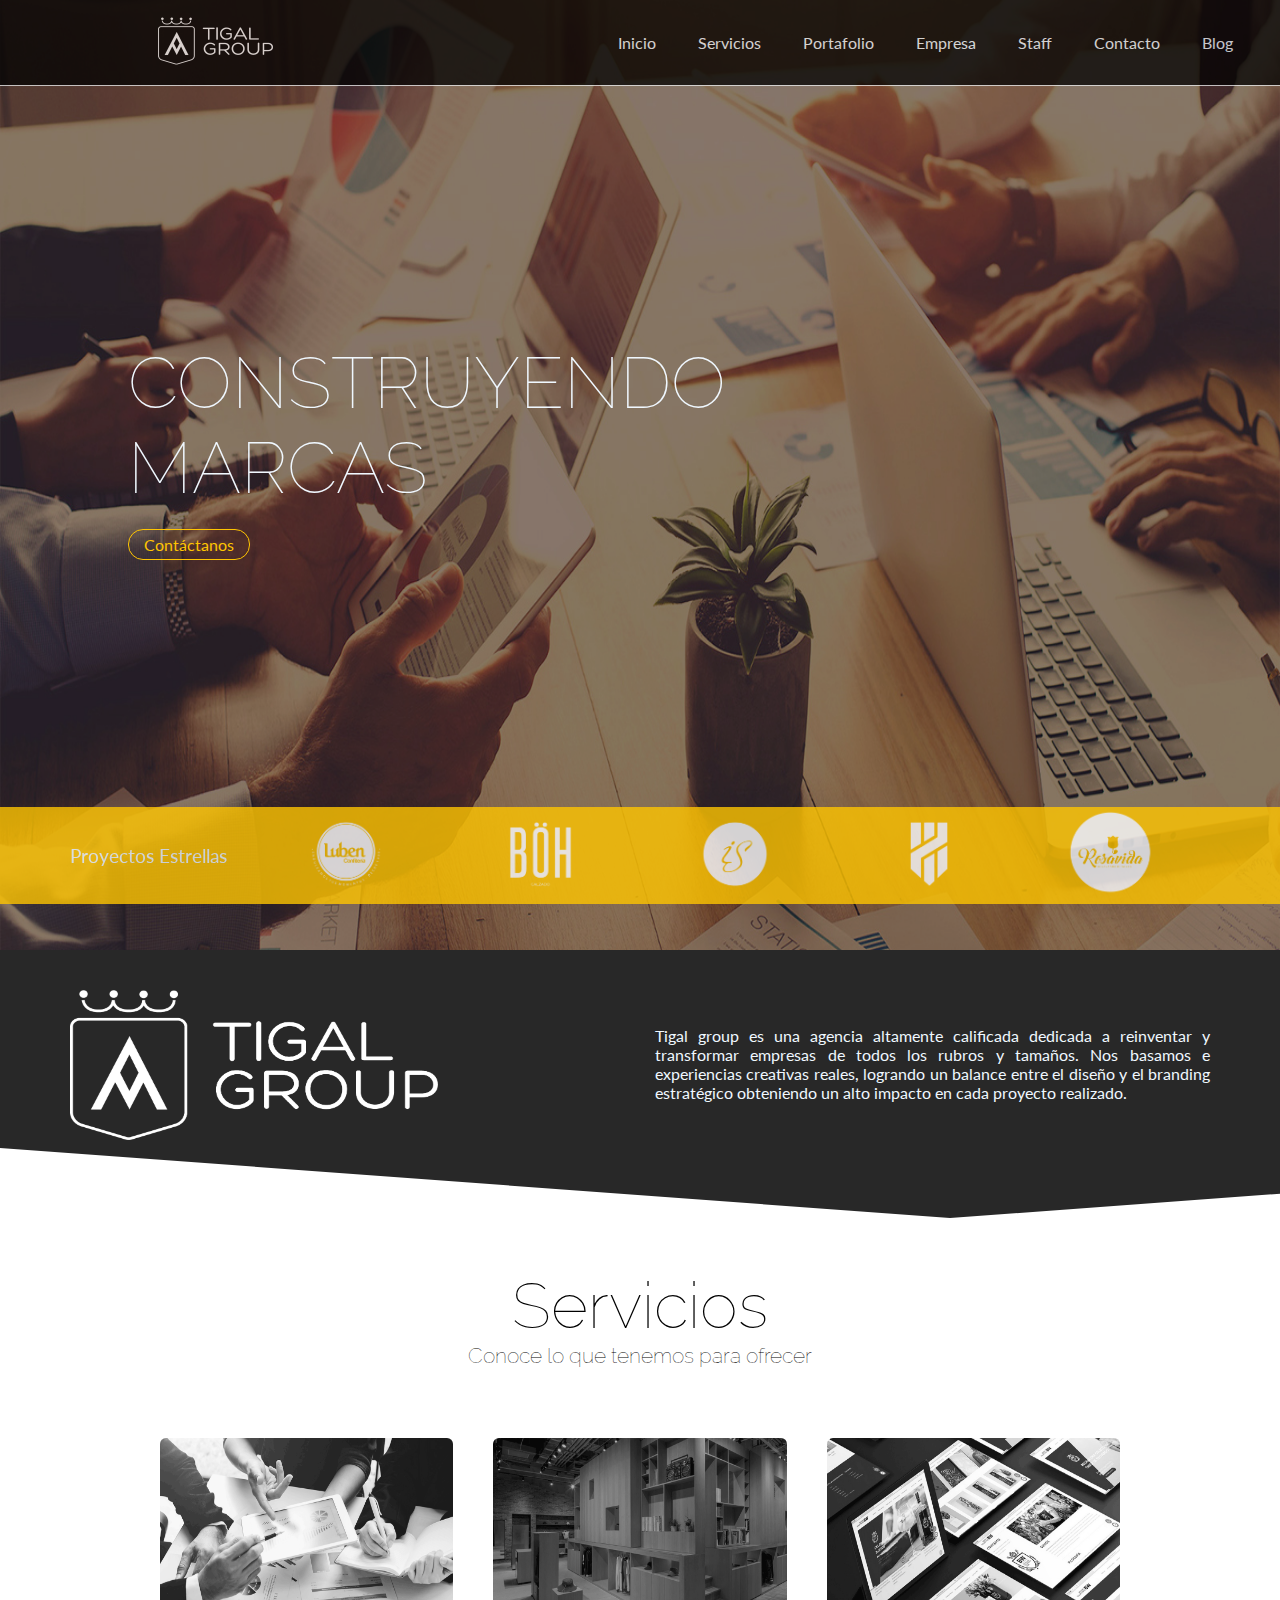
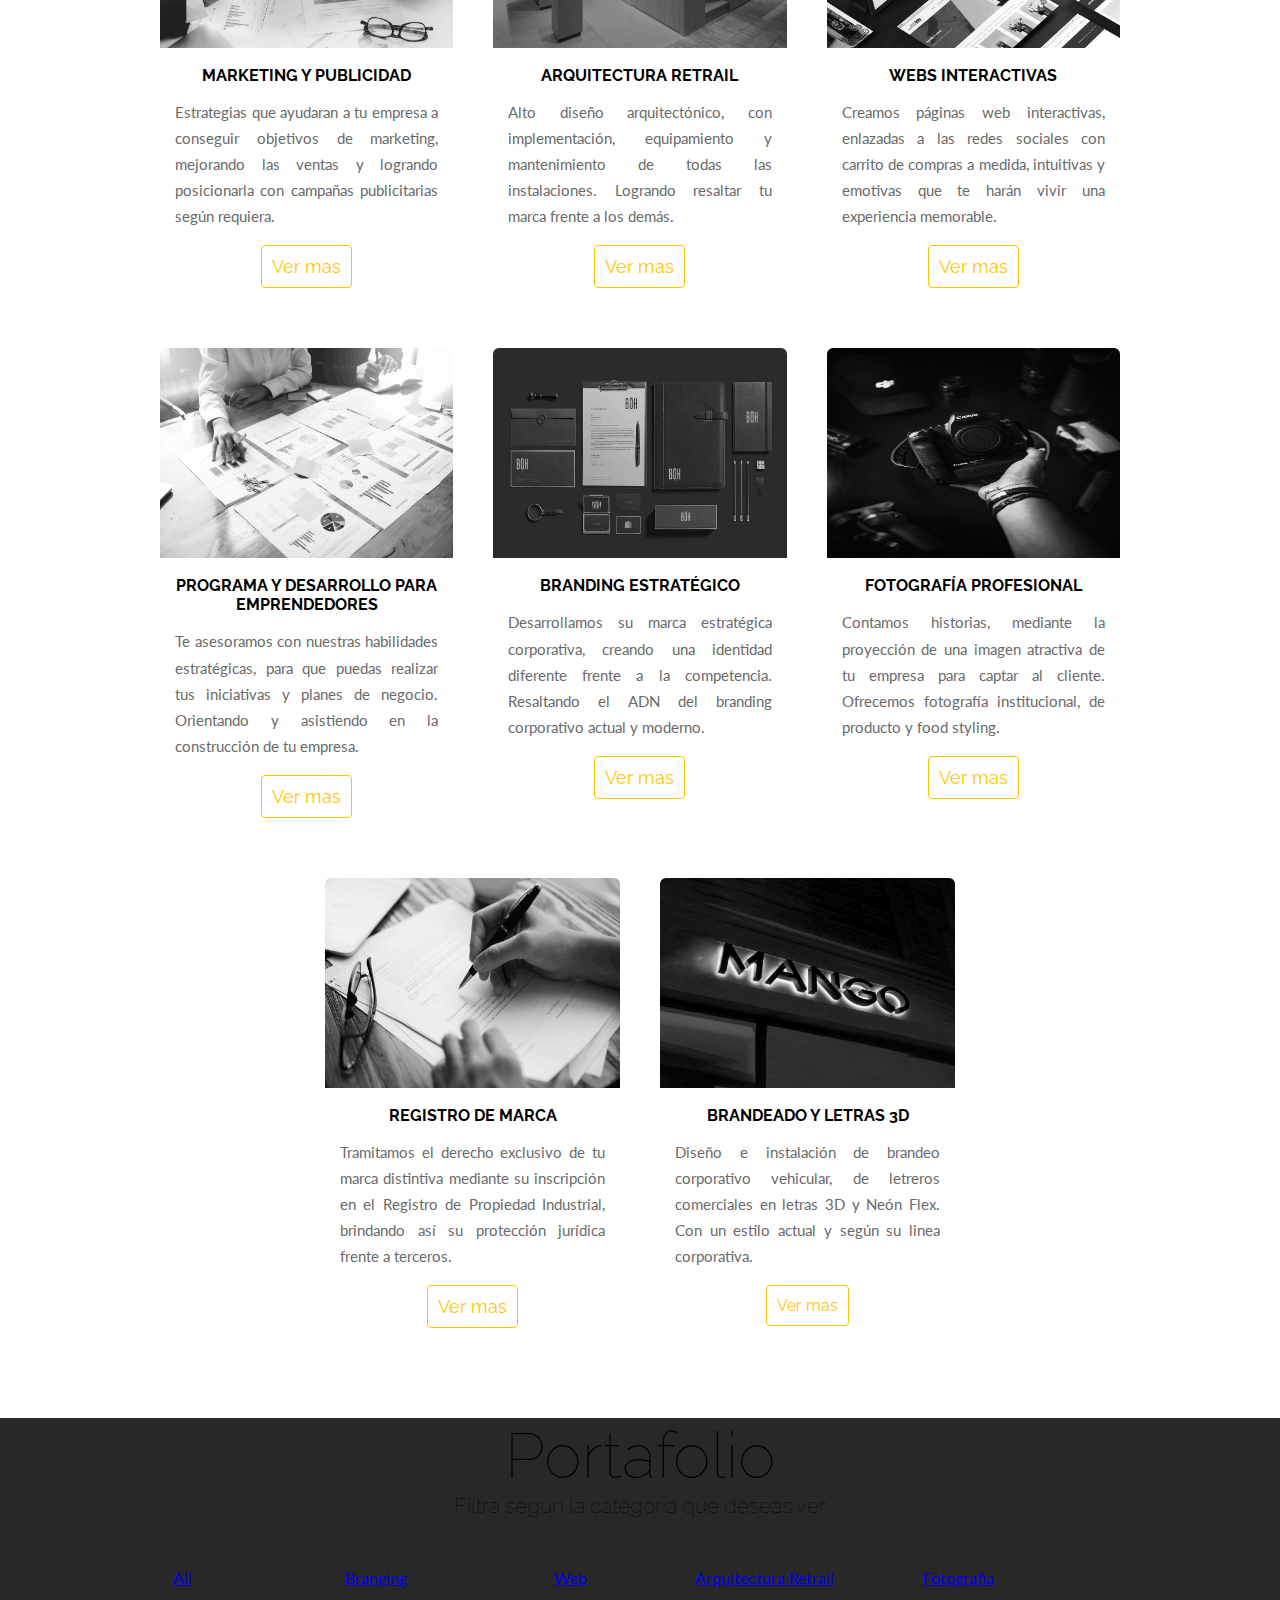
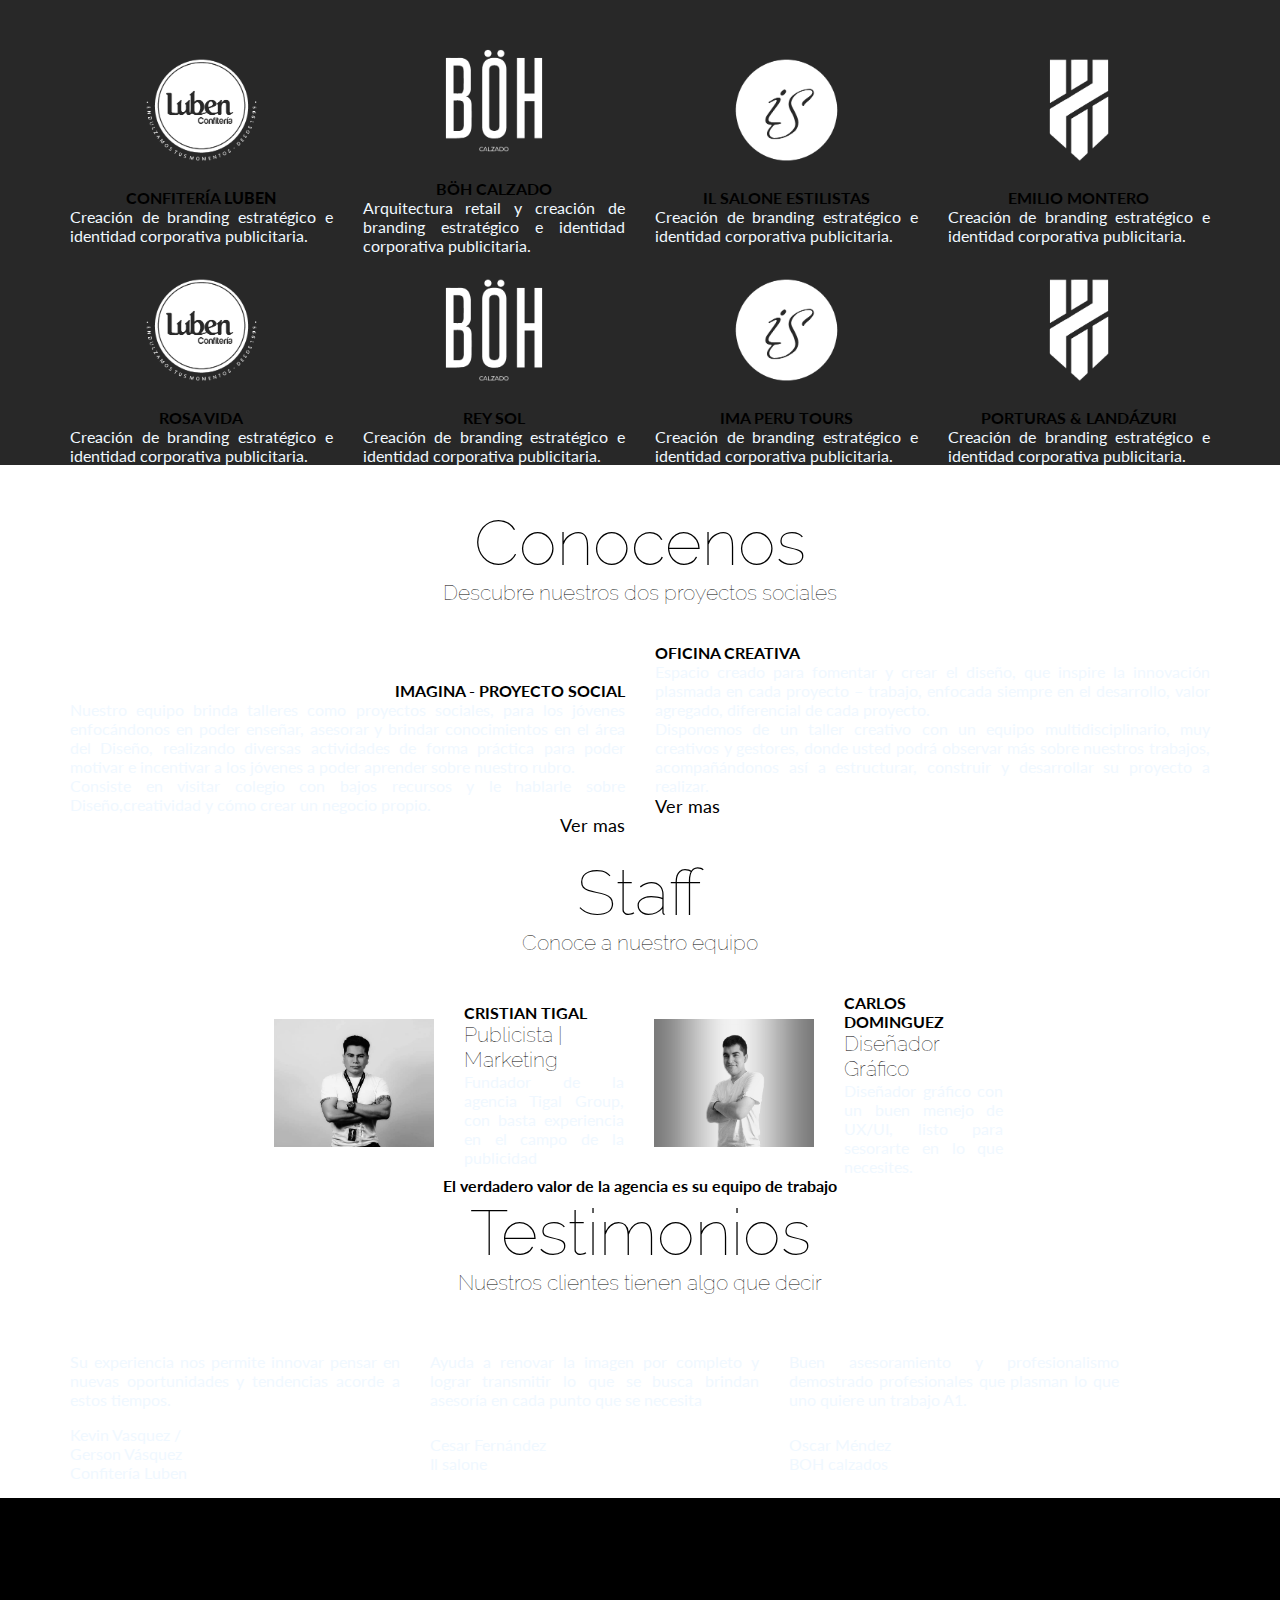
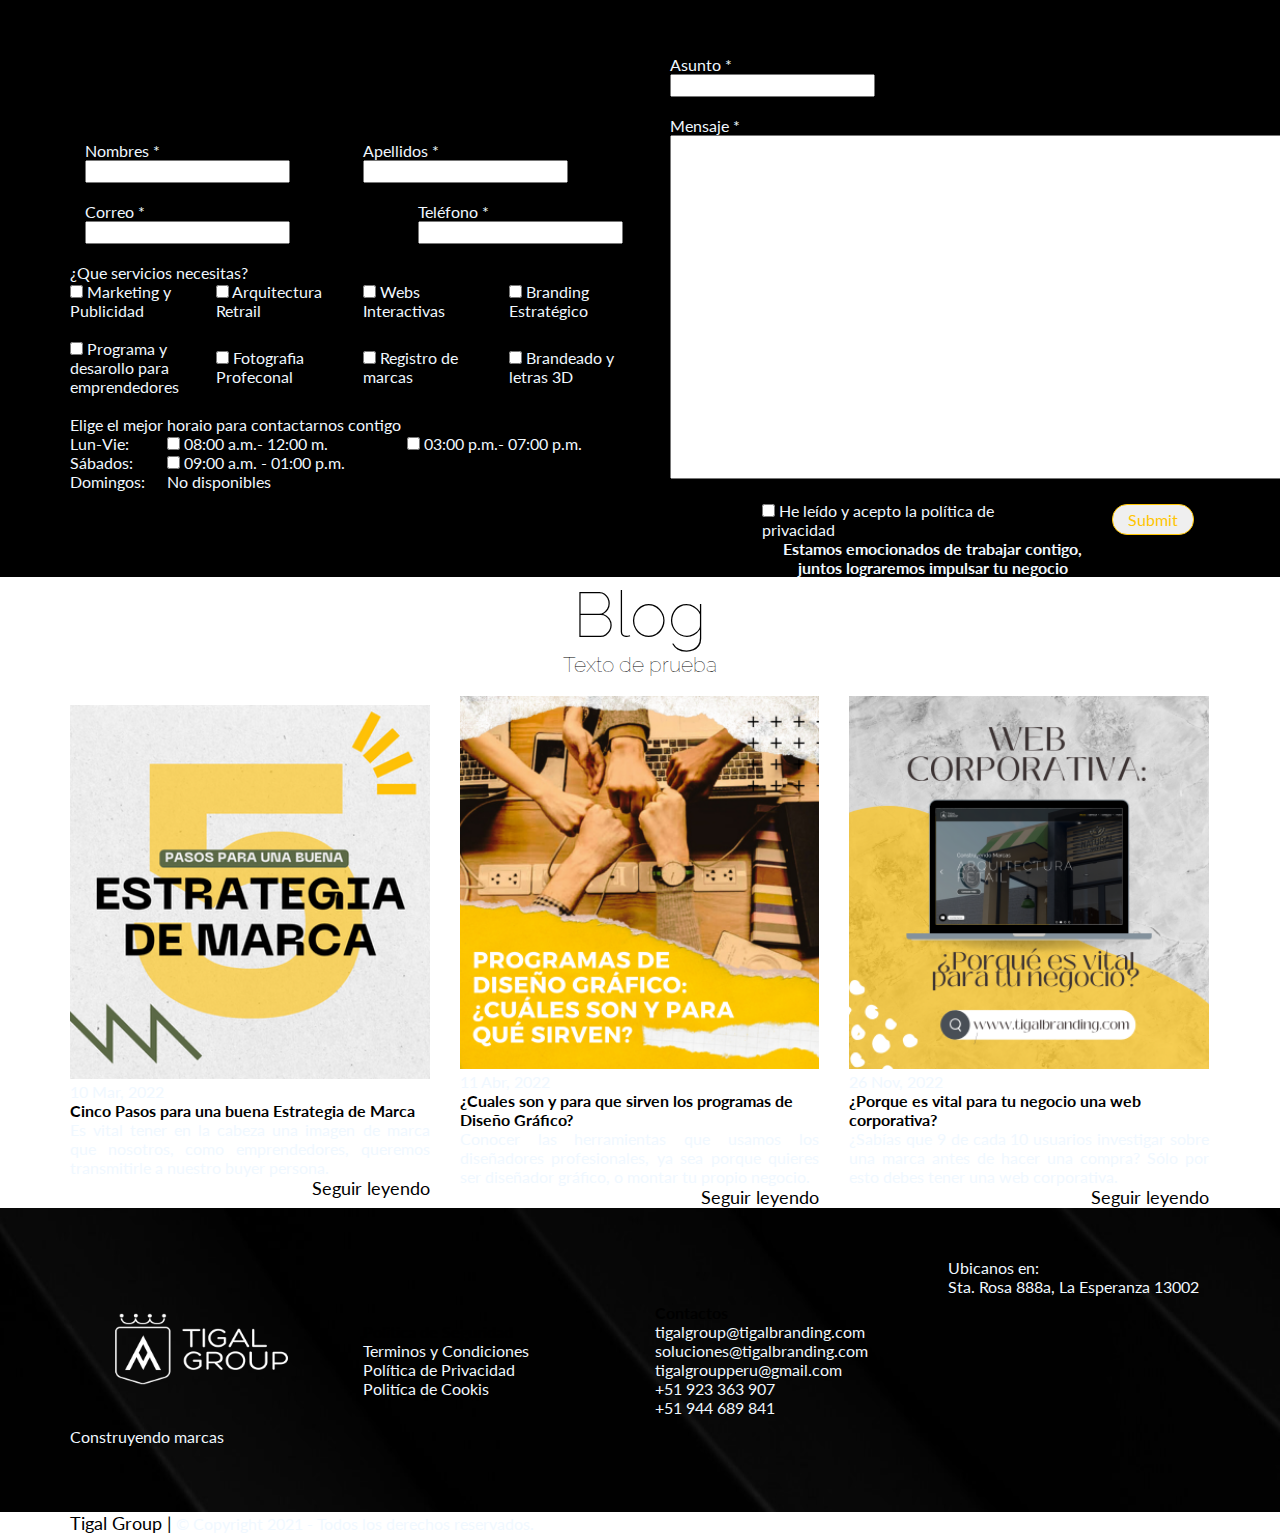
==== commit 7776d173: "ʘ‿ʘ" ====
--- a/index.html
+++ b/index.html
@@ -123,11 +123,13 @@
 			<span class="lineas linea-superior"></span>
 			<span class="lineas linea-inferior"></span>
 			</div>
-						
-			<center>
+			
+			<div class="separation">			
+			<center>			
 			<h2>Servicios</h2>
 			<span class="sub-titular">Conoce lo que tenemos para ofrecer</span>
 			</center>
+			</div>
 						
 			<div class="container_card">
 
@@ -265,11 +267,12 @@
 			<span class="lineas linea-inferior"></span>
 			</div>
 			
-			<center><h2>Portafolio</h2>
+			<div class="separation">
+			<center>
+			<h2>Portafolio</h2>
 			<span class="sub-titular">Filtra segun la categoria que deseas ver</span>
 			</center>
-			
-			<br> <br> <br>
+			</div>
 		
 			<center>
 			<div class="row">
--- a/css/Tigal_Group_estilos.css
+++ b/css/Tigal_Group_estilos.css
@@ -72,11 +72,11 @@
     				   color: #FFC501;
 					   }
 .sub_titular_nav {
-  			 text-align: justify;
- 			 color: aliceblue;
-			 font-size: 19px;
-			 font-family: 'Lato', sans-serif;
-			 }
+				 text-align: justify;
+				 color: aliceblue;
+				 font-size: 19px;
+				 font-family: 'Lato', sans-serif;
+				 }
 
 .nav_link_item:focus {
     				 color: #FFC501;
@@ -202,22 +202,25 @@
 	z-index: 1;
 }
 
-h2 {
+h2  {
 	font-family: 'Raleway',sans-serif;
 	font-size: 64px;
 	font-weight: lighter;
 	color: #000000;
 	z-index: 1;
-}
+	}
 
 .sub-titular{
-	
 	font-family: 'Raleway',sans-serif;
 	font-size: 21px;
 	font-weight: lighter;
 	color: #000000;
 	z-index: 1;
 }
+
+.separation {
+			margin-bottom: 50px;
+			}
 
 p {
   z-index: 1;
@@ -231,13 +234,13 @@
 	height: auto;
 	}
 
-#imagen-pricipal{
-	filter: brightness(70%); 
-	height: 950px;
+#imagen-pricipal {
+				 filter: brightness(70%); 
+				 height: 950px;
 	/*width: 200px;
 	height: 200px;
 	object-fit: none;*/
-	}
+				 }
 
 #proyectos_estrellas {
 					 background: #FFC501;
@@ -259,9 +262,11 @@
 					  height: 150px;
 					  width: 368px;
 				      }
-.txt_resumen{
-	margin-top: 30px;
-}
+
+.txt_resumen {
+			 margin-top: 30px;
+			 }
+
 .triangulo  {
 			width: 0;
 			height: 0;
@@ -270,87 +275,15 @@
 			border-top: 70px solid #282828;
 			}
 
-#servicios{
-	margin-top: 50px;
-	margin-bottom: 50px;
-}
-/*section {
-		z-index: 1;
-		padding: 30px 0;
-		}*/
-
-#contacto,checkbox  {
-					color: aliceblue;
-					}
-
-#back-top {
-		  opacity: 1;
-		  visibility: visible;
-		  right:40px;
-		  color: #FFC501;
-		  height: auto;
-		  position: fixed;
-		  bottom: 60px;
-		  margin: 0;
-		  z-index: 10000;
-		  }
-
-
-
-#social-footer  {
-				z-index: 1;
-				padding: 0;
-				margin: auto;
-				}
-
-#social-footer li {
-				  z-index: 1;
-				  list-style: none;
-				  display: inline-block;
-				  margin: 0 5px;
-				  }
-
-#pie-pagina form .btn-newsletter {
-								 z-index: 1;
-								 position: absolute;
-								 right: 0;
-								 top: 0;
-								 height: 29px;
-								 }	
-
-#back-top {
-		  z-index: 9;
-		  padding: 10px;
-		  font-size: 20px;
-		  display: inline-flex;
-		  align-items: center;
-		  justify-content: center;
-		  text-decoration: none;
-		  position: fixed;
-		  bottom: 0;
+#servicios {
+		   margin-top: 50px;
+		   margin-bottom: 40px;
 		   }
 
-
-/*fondos*/
-
 #portafolio {
-			background: #282828;
-			}
-
-#contacto {
-		  background: #000000;
-		  }
-#pie-pagina,img_fond_pie{
-	z-index: -2;
-	display: flex;
-	background: url("../img/Fondo_04.jpg");
-	background-opacity: 20%;
-	padding-bottom: 50px;
-	padding-top: 50px;
-}
-
-/*
-
+		    margin-top: 50px;
+		    margin-bottom: 40px;
+		    }
 
 .enlace {
 		z-index: 1;
@@ -380,17 +313,11 @@
 					 max-width: 100%;
 					 }
 
-section {
-		z-index: 1;
-		padding: 30px 0;
-		}
-
-section.blog {
-    		 z-index: 1;
-			 padding: 30px 0;
-			 background-image: url(../img/Fondo_03.jpg);
-			 }
-
+
+
+#contacto,checkbox  {
+					color: aliceblue;
+					}
 
 form {
 	 z-index: 1;
@@ -407,13 +334,83 @@
 							z-index: 1;
 							display: block;
 							width: -webkit-fill-available;
-							padding: 5px 10px;
+							padding: 5px 15px;
 							outline: none;
+	
 							}
 form .form-group {
 				 z-index: 1;
 				 margin-bottom: 15px;
 				 }
+
+
+
+#back-top {
+		  opacity: 1;
+		  visibility: visible;
+		  right:40px;
+		  color: #FFC501;
+		  height: auto;
+		  position: fixed;
+		  bottom: 60px;
+		  margin: 0;
+		  z-index: 10000;
+		  }
+
+#social-footer  {
+				z-index: 1;
+				padding: 0;
+				margin: auto;
+				}
+
+#social-footer li {
+				  z-index: 1;
+				  list-style: none;
+				  display: inline-block;
+				  margin: 0 5px;
+				  }
+
+#pie-pagina form .btn-newsletter {
+								 z-index: 1;
+								 position: absolute;
+								 right: 0;
+								 top: 0;
+								 height: 29px;
+								 }	
+
+#back-top {
+		  z-index: 9;
+		  padding: 10px;
+		  font-size: 20px;
+		  display: inline-flex;
+		  align-items: center;
+		  justify-content: center;
+		  text-decoration: none;
+		  position: fixed;
+		  bottom: 0;
+		   }
+
+
+/*fondos*/
+
+#portafolio {
+			background: #282828;
+			}
+
+#contacto {
+		  background: #000000;
+		  }
+
+#pie-pagina,img_fond_pie{
+	z-index: -2;
+	display: flex;
+	background: url("../img/Fondo_04.jpg");
+	background-opacity: 20%;
+	padding-bottom: 50px;
+	padding-top: 50px;
+}
+
+/*
 
 enlace enlace-copy {
 					z-index: 1;
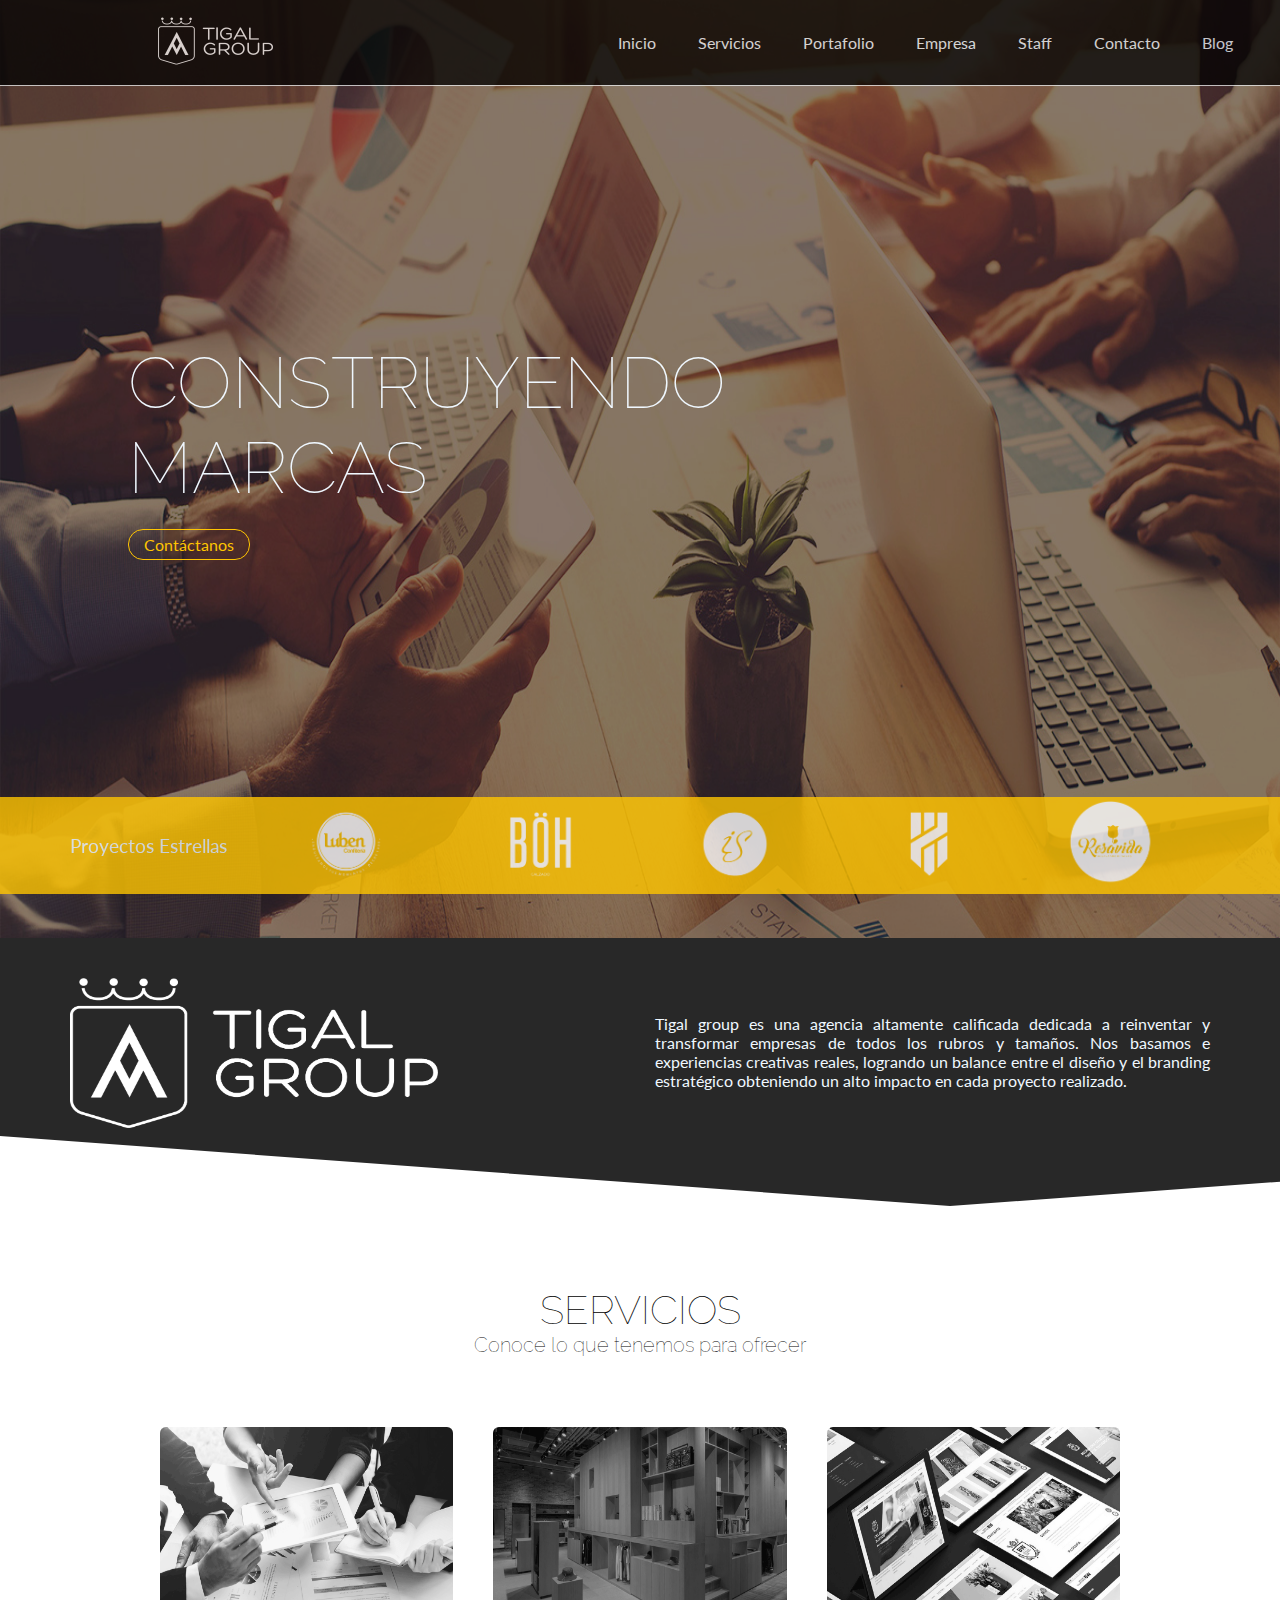
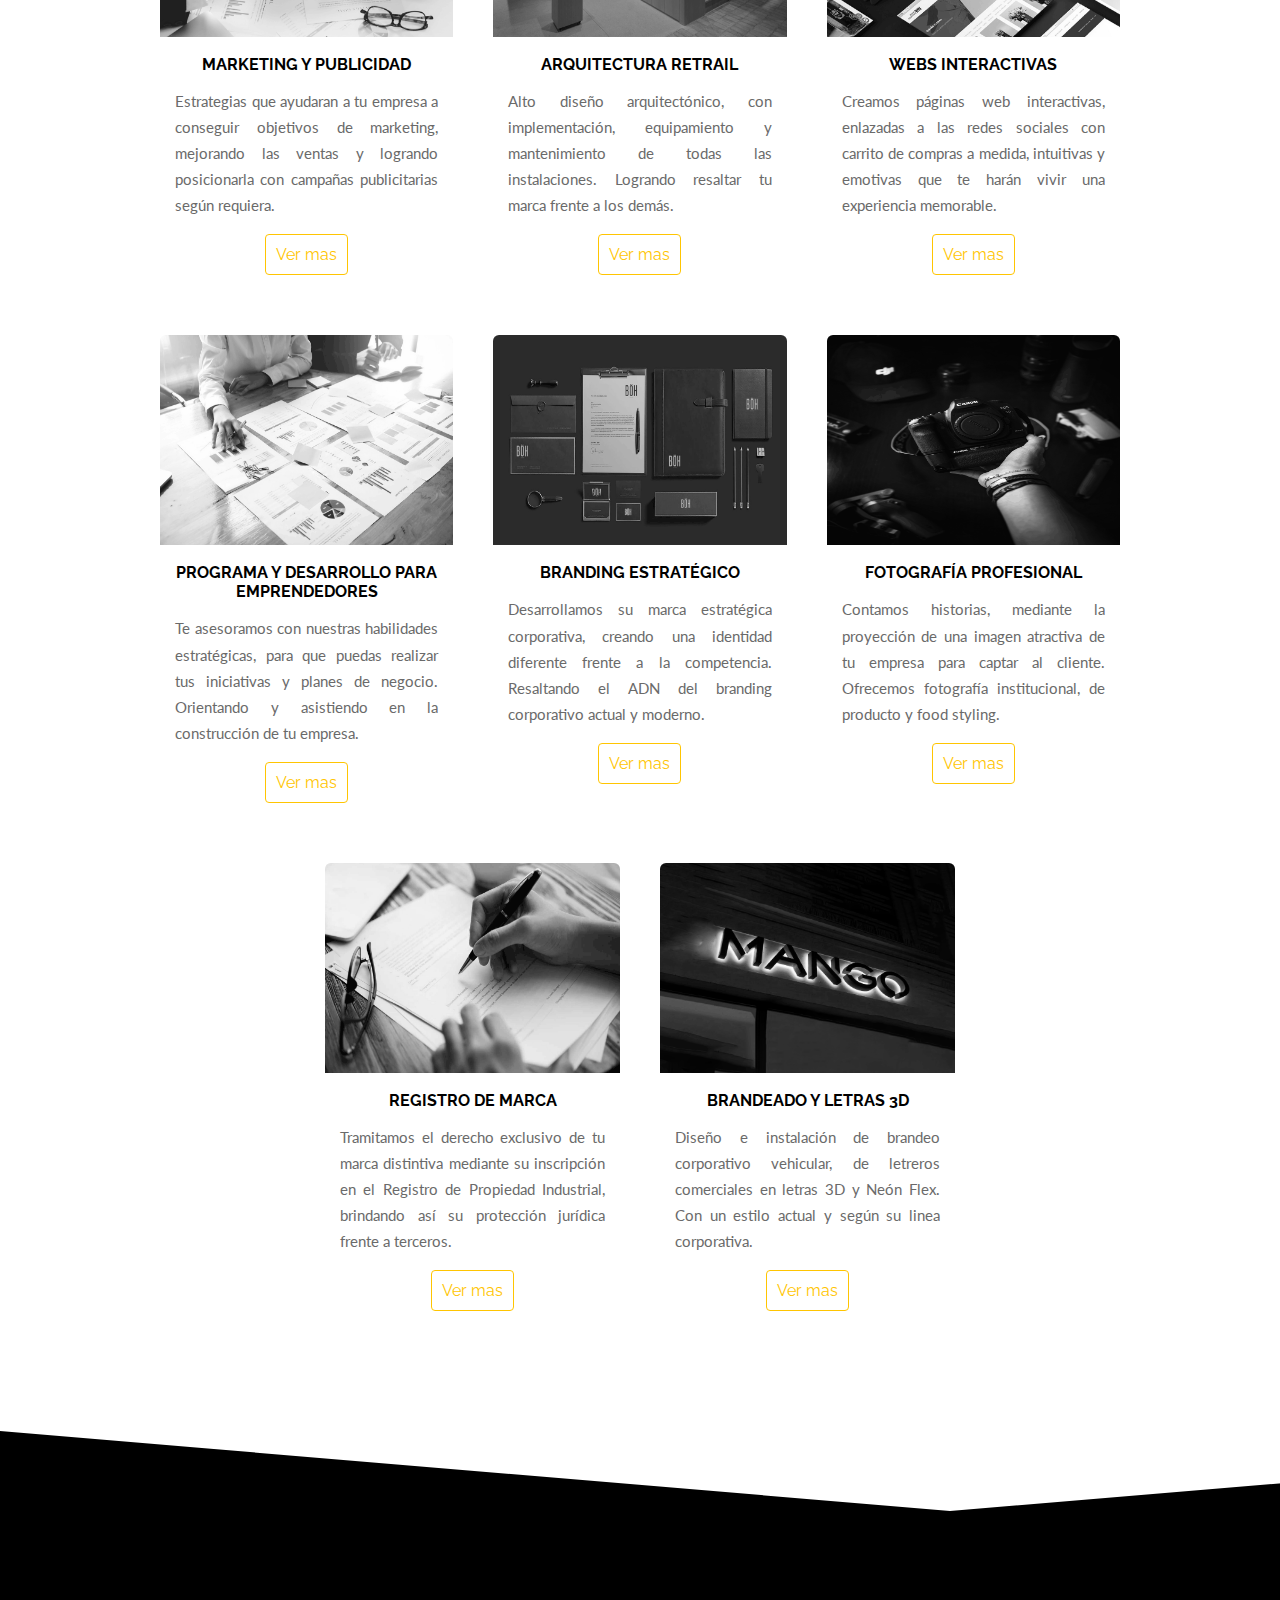
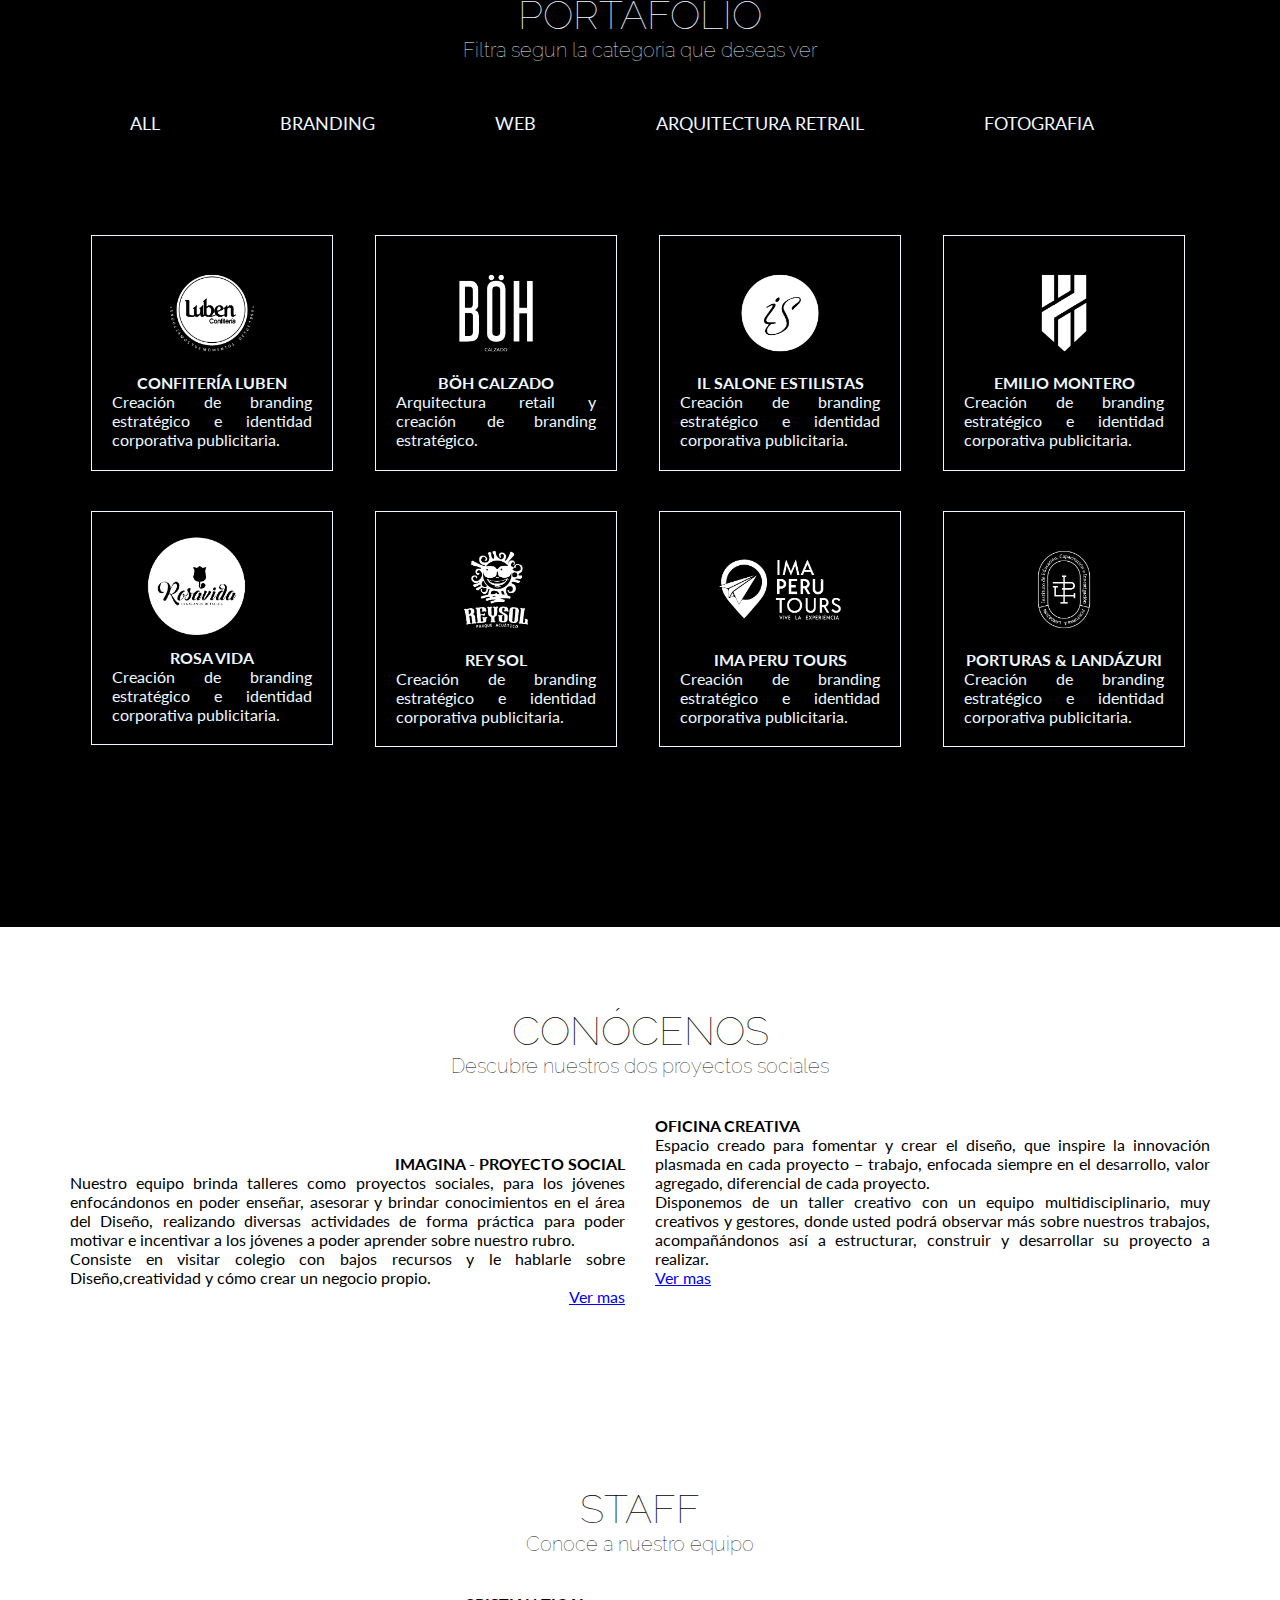
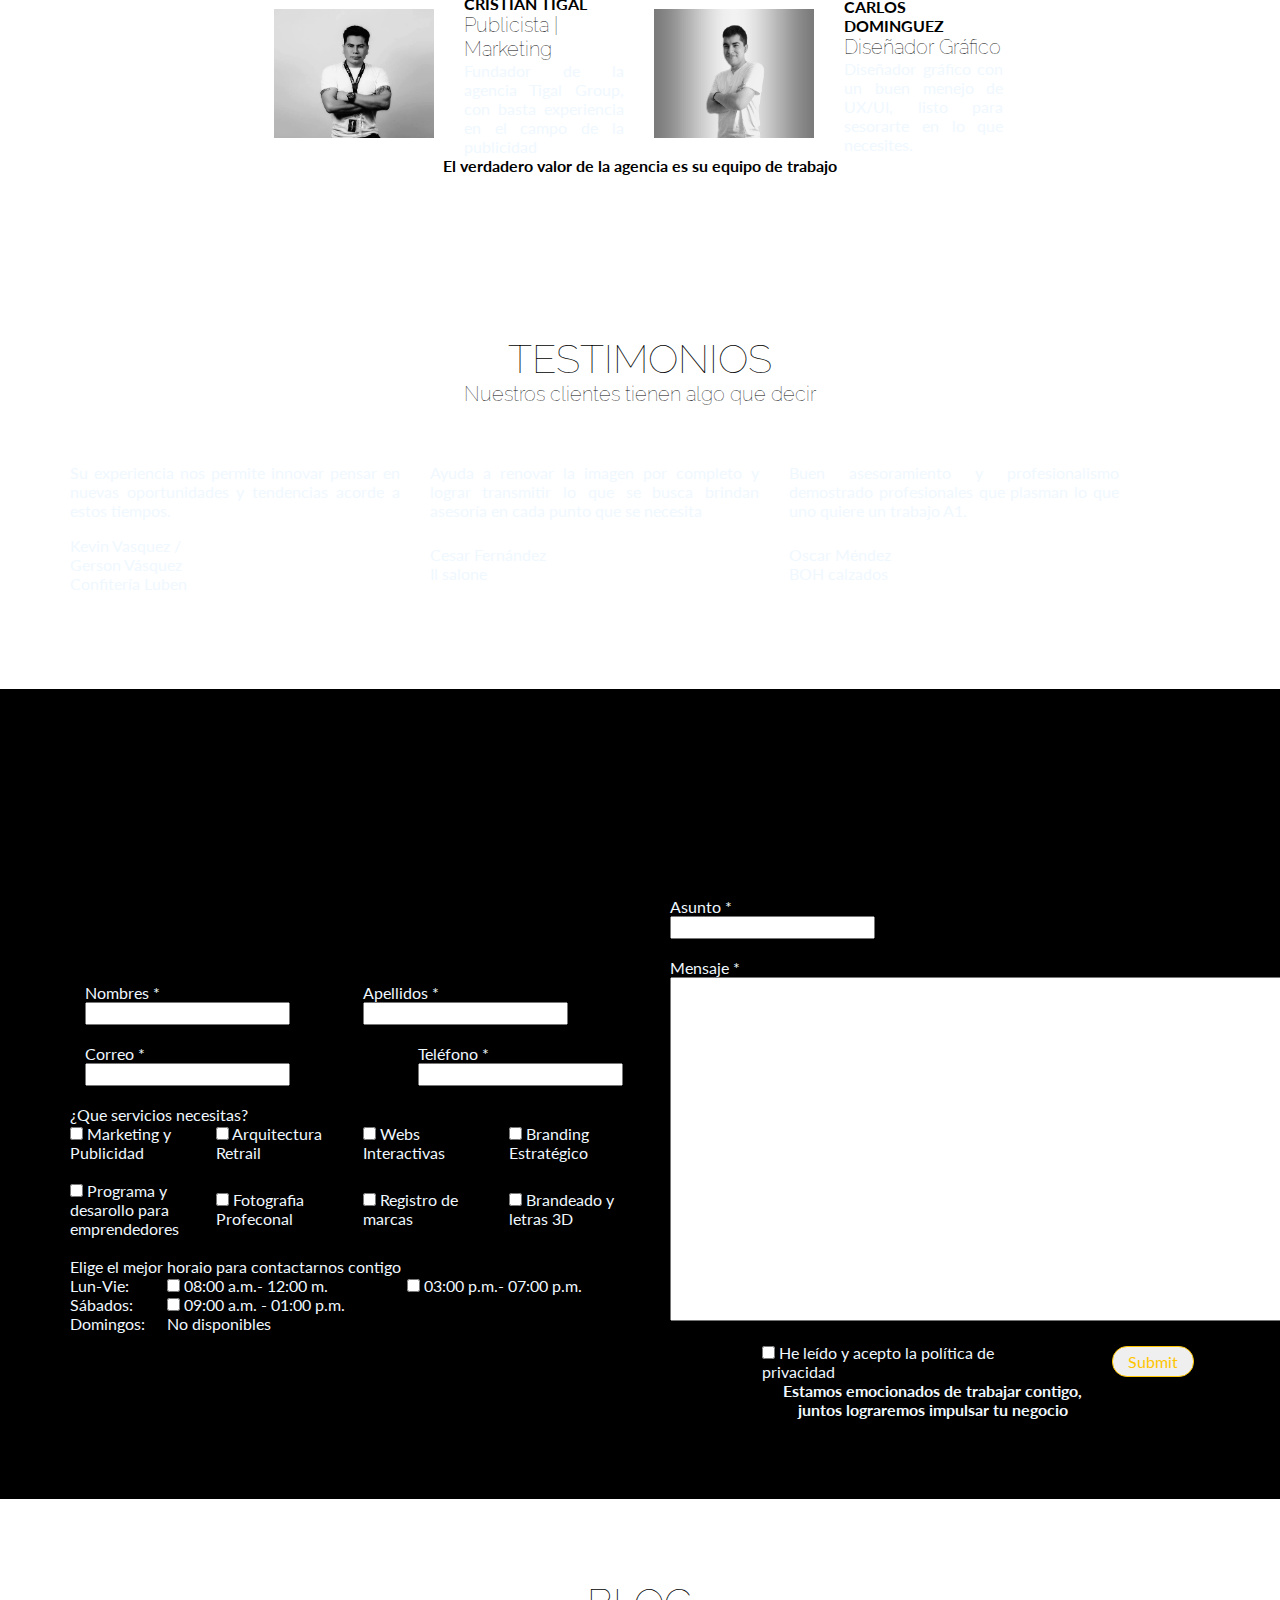
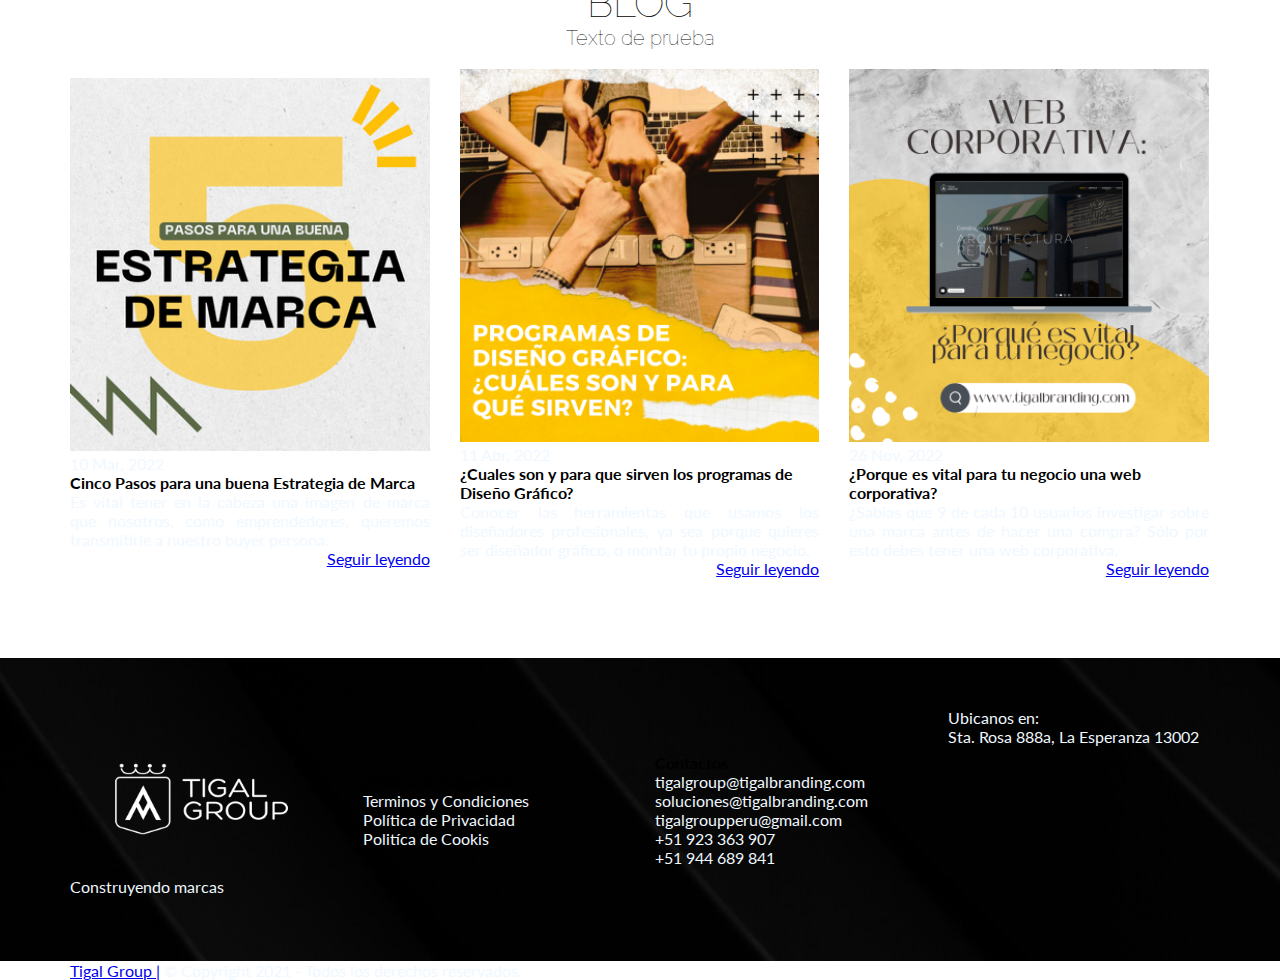
==== commit a9483eca: "ಠ‿ಠ" ====
--- a/index.html
+++ b/index.html
@@ -7,8 +7,9 @@
 	<link href="css/Tigal_Group_estilos.css" rel="stylesheet" type="text/css">
 	<link href="css/slider.css" rel="stylesheet" type="text/css">
 	<link href="css/cards_hover_servicios.css" rel="stylesheet" type="text/css">
+	<script src="js/jquery-3.2.1.js"></script>
 	<script src="https://kit.fontawesome.com/f7cf336829.js" crossorigin="anonymous"></script>
-	<script src="js/slider.js"></script>
+	<script src="js/filtrado.js"></script>
 <title>TigalGroup</title>
 </head>
 	
@@ -126,7 +127,7 @@
 			
 			<div class="separation">			
 			<center>			
-			<h2>Servicios</h2>
+			<h2>SERVICIOS</h2>
 			<span class="sub-titular">Conoce lo que tenemos para ofrecer</span>
 			</center>
 			</div>
@@ -135,7 +136,7 @@
 
 			<div class="card">
 				
-				<figure>
+				<figure class="fondo_trasparente">
 				<img src="img/Servicio_01_mark.gif">
 				</figure>
 				
@@ -257,10 +258,11 @@
 
 		</div>
 	</section>
-		
+	
+	<div class="triangulo_2"></div>		
 	<section id="portafolio">
 		
-		<div class="container">
+		<div class="wrap">
 			
 			<div class="lineas">
 			<span class="lineas linea-superior"></span>
@@ -269,105 +271,95 @@
 			
 			<div class="separation">
 			<center>
-			<h2>Portafolio</h2>
+			<h2>PORTAFOLIO</h2>
 			<span class="sub-titular">Filtra segun la categoria que deseas ver</span>
 			</center>
 			</div>
-		
-			<center>
-			<div class="row">
-				
-				<div class=" col col-1">
-				</div>
-				
-				<div class=" col col-2">
-				<a href="#" class="filtrado_portafolio">All</a>
-				</div>
-
-				<div class=" col col-2">
-				<a href="#" class="filtrado_portafolio">Branging</a>
-				</div>
-				
-				<div class=" col col-2">
-				<a href="#" class="filtrado_portafolio">Web</a>
-				</div>
-					
-				<div class=" col col-2">
-				<a href="#" class="filtrado_portafolio">Arquitectura Retrail</a>
-				</div>
-					
-				<div class=" col col-2">
-				<a href="#" class="filtrado_portafolio">Fotografia</a>
-				</div>
-				
-				<div class=" col col-1">					
-				</div>
-				
-			</div>					
-			</center>
-			
-			<br> <br>	
-			
-			<div class="row">
-				
-				<div class="col col-3">
-					<img src="img/Logo_lube_confiteria.png" alt="">
-					<center>
-					  <h3>CONFITERÍA <strong>LUBEN</strong></h3>
-					</center>
-					<p align="center">Creación de branding estratégico e identidad corporativa publicitaria.</p>
-				</div>
-				
-				<div class="col col-3">
-					<img src="img/Logo_boh_calzado.png" alt="">
-					<center><h3>BÖH CALZADO</h3></center>
-					<p align="center">Arquitectura retail y creación de branding estratégico e identidad corporativa publicitaria.</p>
-				</div>
-				
-				<div class="col col-3">
-					<img src="img/Logo_ilsalone.png" alt="">
-					<center><h3>IL SALONE ESTILISTAS</h3></center>
-					<p align="center">Creación de branding estratégico e identidad corporativa publicitaria.</p>
-				</div>
-				
-				<div class="col col-3">
-					<img src="img/Logo_emilio_montero.png" alt="">
-					<center><h3>EMILIO MONTERO</h3></center>
-					<p align="center">Creación de branding estratégico e identidad corporativa publicitaria.</p>
-				</div>
-				
-			</div>
-			
-			<div class="row">
-				
-				<div class="col col-3">
-					<img src="img/Logo_lube_confiteria.png" alt="">
-					<center><h3>ROSA VIDA</h3></center>
-					<p align="center">Creación de branding estratégico e identidad corporativa publicitaria.</p>
-				</div>
-				
-				<div class="col col-3">
-					<img src="img/Logo_boh_calzado.png" alt="">
-					<center><h3>REY SOL</h3></center>
-					<p align="center">Creación de branding estratégico e identidad corporativa publicitaria.</p>
-				</div>
-				
-				<div class="col col-3">
-					<img src="img/Logo_ilsalone.png" alt="">
-					<center><h3>IMA PERU TOURS</h3></center>
-					<p align="center">Creación de branding estratégico e identidad corporativa publicitaria.</p>
-				</div>
-				
-				<div class="col col-3">
-					<img src="img/Logo_emilio_montero.png" alt="">
-					<center><h3>PORTURAS &amp; LANDÁZURI</h3></center>
-					<p align="center">Creación de branding estratégico e identidad corporativa publicitaria.</p>
-				</div>
-				
-			</div>
-			
-		</div>
-		
+				
+			<div class="container">
+				
+			<div class="store-wrapper">
+			<div class="category_list">
+				<a href="#" class="category_item" category="all">ALL</a>
+				<a href="#" class="category_item" category="branding">BRANDING</a>
+				<a href="#" class="category_item" category="web">WEB</a>
+				<a href="#" class="category_item" category="arq_retrail">ARQUITECTURA RETRAIL</a>
+				<a href="#" class="category_item" category="fotografia">FOTOGRAFIA</a>
+			</div>
+				
+			<section class="portafolio-list">
+				
+				<div class="portafolio-item" category="branding">
+				<div class="borde_portafolio">
+				<img src="img/Logo_lube_confiteria.png" alt="">
+				<center>
+				<h3>CONFITERÍA LUBEN</h3>
+				</center>
+				<p align="center">Creación de branding estratégico e identidad corporativa publicitaria.</p>
+				</div>
+				</div>
+				
+				<div class="portafolio-item" category="arq_retrail">
+				<div class="borde_portafolio">
+				<img src="img/Logo_boh_calzado.png" alt="">
+				<center><h3>BÖH CALZADO</h3></center>
+				<p align="center">Arquitectura retail y creación de branding estratégico.</p>
+				</div>
+				</div>
+				
+				<div class="portafolio-item" category="arq_retrail">
+				<div class="borde_portafolio">
+				<img src="img/Logo_ilsalone.png" alt="">
+				<center><h3>IL SALONE ESTILISTAS</h3></center>
+				<p align="center">Creación de branding estratégico e identidad corporativa publicitaria.</p>
+				</div>
+				</div>
+				
+				<div class="portafolio-item" category="web">
+				<div class="borde_portafolio">
+				<img src="img/Logo_emilio_montero.png" alt="">
+				<center><h3>EMILIO MONTERO</h3></center>
+				<p align="center">Creación de branding estratégico e identidad corporativa publicitaria.</p>
+				</div>
+				</div>
+				
+				<div class="portafolio-item" category="arq_retrail">
+				<div class="borde_portafolio">
+				<img src="img/Logo_rosa_vida.png" alt="">
+				<center><h3>ROSA VIDA</h3></center>
+				<p align="center">Creación de branding estratégico e identidad corporativa publicitaria.</p>
+				</div>
+				</div>
+				
+				<div class="portafolio-item" category="branding">
+				<div class="borde_portafolio">
+				<img src="img/Logo_rey_sol.png" alt="">
+				<center><h3>REY SOL</h3></center>
+				<p align="center">Creación de branding estratégico e identidad corporativa publicitaria.</p>
+				</div>
+				</div>
+				
+				<div class="portafolio-item" category="web">
+				<div class="borde_portafolio">
+				<img src="img/Logo_ima_peru.png" alt="">
+				<center><h3>IMA PERU TOURS</h3></center>
+				<p align="center">Creación de branding estratégico e identidad corporativa publicitaria.</p>
+				</div>
+				</div>
+				
+				<div class="portafolio-item" category="fotografia">
+				<div class="borde_portafolio">
+				<img src="img/Logo_porturas.png" alt="">
+				<center><h3>PORTURAS &amp; LANDÁZURI</h3></center>
+				<p align="center">Creación de branding estratégico e identidad corporativa publicitaria.</p>
+				</div>
+				</div>
+				
+			</section>
+			</div>	
+				
+			</div>
+		</div>		
 	</section>
 	
 	<section id="empresa">
@@ -378,7 +370,7 @@
 			<span class="lineas linea-inferior"></span>
 			</div>
 			
-			<center><h2>Conocenos</h2>
+			<center><h2>CONÓCENOS</h2>
 			<span class="sub-titular">Descubre nuestros dos proyectos sociales</span>
 			</center>
 			<br>
@@ -428,7 +420,7 @@
 			<span class="lineas linea-inferior"></span>
 			</div>
 			
-			<center><h2>Staff</h2>
+			<center><h2>STAFF</h2>
 			<span class="sub-titular">Conoce a nuestro equipo</span>
 			</center>
 			<br>
@@ -492,7 +484,7 @@
 			</div>
 						
 			<center>
-			<h2>Testimonios</h2>
+			<h2>TESTIMONIOS</h2>
 			<span class="sub-titular">Nuestros clientes tienen algo que decir</span>
 			<br><br>
 			</center>
@@ -569,7 +561,7 @@
 			</div>
 						
 			<center>
-			<h2>Contactos</h2>
+			<h2>CONTÁCTANOS</h2>
 			<span class="sub-titular">Si desea asesoramiento o quiere atencion personalizada no dude en contactarnos</span>
 			<br><br>
 			<br><br>
@@ -754,7 +746,7 @@
 			</div>
 						
 			<center>
-			<h2>Blog</h2>
+			<h2>BLOG</h2>
 			<span class="sub-titular">Texto de prueba</span>
 			</center>
 			<br>
--- a/css/Tigal_Group_estilos.css
+++ b/css/Tigal_Group_estilos.css
@@ -1,11 +1,6 @@
 @charset "utf-8";
 /* CSS Document */
-
 @import url('https://fonts.googleapis.com/css2?family=Lato:ital@0;1&family=Raleway:ital,wght@0,300;1,300&display=swap');
-
-html {	
-	 scroll-behavior: smooth;
-	 }
 
 *   {
 	margin: 0;
@@ -15,9 +10,81 @@
 	font-size: 16px;
 	}
 
+html {	
+	 scroll-behavior: smooth;
+	 }
+
 body {
 	 z-index: 1;
 	 margin: 0;
+	 }
+
+.container  {
+			z-index: 1;
+			max-width: 1140px;
+			padding: 0 15px;
+			margin: auto;
+			}
+
+.container_fluid {
+				 z-index: 1;
+				 width: 100%
+				 }
+
+.col {
+	 z-index: 1;
+	 padding: 0 15px;
+	 }
+
+.col-2  {
+		z-index: 1;
+		flex: 0 0 calc(16.6% - 30px);
+   		max-width: calc(16.6% - 30px);
+		}
+
+.col-3  {
+		z-index: 1;
+		flex: 0 0 calc(25% - 30px);
+   		max-width: calc(25% - 30px);
+		}
+
+.col-4  {
+		z-index: 1;
+		flex: 0 0 calc(33.3% - 30px);
+   		max-width: calc(33.3% - 30px);
+		}
+
+.col-5  {
+		z-index: 1;
+		flex: 0 0 calc(41.0% - 30px);
+   		max-width: calc(41.0% - 30px);
+		}
+
+.col-6  {
+		z-index: 1;
+		flex: 0 0 calc(50% - 30px);
+   		max-width: calc(50% - 30px);
+        }
+
+.col-8  {
+		z-index: 1;
+		flex: 0 0 calc(60% - 30px);
+   		max-width: calc(60% - 30px);
+        }
+
+.col-12 {
+		z-index: 1;
+		flex: 0 0 calc(100% - 30px);
+   		max-width: calc(100% - 30px);
+        }
+
+.row {
+	 z-index: 1;
+   	 display: flex;
+	 flex-wrap: wrap;
+	 align-items: center;
+     margin-right: -15px;
+     margin-left: -15px;
 	 }
 
 nav {
@@ -71,6 +138,7 @@
 nav .nav_links a:hover {
     				   color: #FFC501;
 					   }
+
 .sub_titular_nav {
 				 text-align: justify;
 				 color: aliceblue;
@@ -103,18 +171,6 @@
 	transform: scale(1.2);
 		   }
 
-.container  {
-			z-index: 1;
-			max-width: 1140px;
-			padding: 0 15px;
-			margin: auto;
-			}
-
-.container_fluid {
-				 z-index: 1;
-				 width: 100%
-				 }
-
 .texto_sobre_img {
 				 position: absolute;
 				 top: 50%;
@@ -123,61 +179,57 @@
 				 transform: translate(-50%, -50%);
 				 }
 
-.row {
-	 z-index: 1;
-   	 display: flex;
-	 flex-wrap: wrap;
-	 align-items: center;
-     margin-right: -15px;
-     margin-left: -15px;
-	 }
-
-.col {
-	 z-index: 1;
-	 padding: 0 15px;
-	 }
-
-.col-12 {
-		z-index: 1;
-		flex: 0 0 calc(100% - 30px);
-   		max-width: calc(100% - 30px);
-        }
-
-.col-8  {
-		z-index: 1;
-		flex: 0 0 calc(60% - 30px);
-   		max-width: calc(60% - 30px);
-        }
-
-.col-6  {
-		z-index: 1;
-		flex: 0 0 calc(50% - 30px);
-   		max-width: calc(50% - 30px);
-        }
-
-.col-5  {
-		z-index: 1;
-		flex: 0 0 calc(41.0% - 30px);
-   		max-width: calc(41.0% - 30px);
-		}
-
-.col-4  {
-		z-index: 1;
-		flex: 0 0 calc(33.3% - 30px);
-   		max-width: calc(33.3% - 30px);
-		}
-
-.col-3  {
-		z-index: 1;
-		flex: 0 0 calc(25% - 30px);
-   		max-width: calc(25% - 30px);
-		}
-
-.col-2  {
-		z-index: 1;
-		flex: 0 0 calc(16.6% - 30px);
-   		max-width: calc(16.6% - 30px);
-		}
+#imagen-pricipal {
+				 filter: brightness(70%); 
+				 height: 938px;
+				 }
+
+#proyectos_estrellas {
+					 background: #FFC501;
+					 opacity: 0.80;
+					 position: absolute;
+					 top: 88.5%;
+	 				 left: 0%;
+					 right: 0%;	
+					 }
+
+section{
+	padding-top: 80px;
+	padding-bottom: 80px;
+}
+
+#resumen {
+		 margin-top: -3px;
+		 background-color: #282828;
+		 padding: 0px;
+		 }
+
+#resumen .img_resumen {
+					  margin-top: 40px;
+					  margin-bottom: 5px;
+					  height: 150px;
+					  width: 368px;
+				      }
+
+.txt_resumen {
+			 margin-top: 30px;
+			 }
+
+.triangulo  {
+			width: 0;
+			height: 0;
+			border-left: 950px solid transparent;
+			border-right: 950px solid transparent;
+			border-top: 70px solid #282828;
+			}
+
+.triangulo_2  {
+			width: 0;
+			height: 0;
+			border-left: 950px solid #000000;
+			border-right: 953px solid #000000;
+			border-top: 80px solid transparent;
+			}
 
 ul  {
 	z-index: 1;
@@ -204,23 +256,11 @@
 
 h2  {
 	font-family: 'Raleway',sans-serif;
-	font-size: 64px;
+	font-size: 40px;
 	font-weight: lighter;
 	color: #000000;
 	z-index: 1;
 	}
-
-.sub-titular{
-	font-family: 'Raleway',sans-serif;
-	font-size: 21px;
-	font-weight: lighter;
-	color: #000000;
-	z-index: 1;
-}
-
-.separation {
-			margin-bottom: 50px;
-			}
 
 p {
   z-index: 1;
@@ -228,92 +268,144 @@
   color: aliceblue;
   }
 
+.sub-titular{
+	font-family: 'Raleway',sans-serif;
+	font-size: 20px;
+	font-weight: lighter;
+	color: #000000;
+	z-index: 1;
+}
+
 img {
 	z-index: 1;
 	width: 100%;
 	height: auto;
 	}
 
-#imagen-pricipal {
-				 filter: brightness(70%); 
-				 height: 950px;
-	/*width: 200px;
-	height: 200px;
-	object-fit: none;*/
-				 }
-
-#proyectos_estrellas {
-					 background: #FFC501;
-					 opacity: 0.80;
+#portafolio h2  {
+				color:aliceblue;
+				}
+
+#portafolio .sub-titular{
+	color: aliceblue;
+}
+
+.separation {
+			margin-bottom: 50px;
+			}
+
+#portafolio h3 {
+			   color: aliceblue;
+			   }
+
+/**/
+/*efecto de sobrelineado*/
+#portafolio a   {
+				color: aliceblue;
+				text-decoration: none;
+				z-index: 1;
+				font-size: 18px;
+				position: relative;
+				display: inline;
+	 			padding: 0 60px;
+				}
+
+#portafolio a:before {
+					 z-index: 1;
+					 content: "";
 					 position: absolute;
-					 top: 89.7%;
-	 				 left: 0%;
-					 right: 0%;	
+					 height: 1px;
+					 background:  #FFC501;
+					 bottom: 0;
+					 left: 55px;
+					 right: 55px;
+					 max-width: 0%;
+					 transition: all ease-in-out .7s;	
 					 }
 
-#resumen {
-		 margin-top: -3px;
-		 background-color: #282828;
-		 }
-
-#resumen .img_resumen {
-					  margin-top: 40px;
-					  margin-bottom: 5px;
-					  height: 150px;
-					  width: 368px;
-				      }
-
-.txt_resumen {
-			 margin-top: 30px;
-			 }
-
-.triangulo  {
-			width: 0;
-			height: 0;
-			border-left: 950px solid transparent;
-			border-right: 950px solid transparent;
-			border-top: 70px solid #282828;
-			}
-
-#servicios {
-		   margin-top: 50px;
-		   margin-bottom: 40px;
-		   }
-
-#portafolio {
-		    margin-top: 50px;
-		    margin-bottom: 40px;
-		    }
-
-.enlace {
-		z-index: 1;
-		text-decoration: none;
-		font-size: 18px;
-		position: relative;
-		display: inline-block;
-		color: #000;
-		}
-
-.enlace:before  {
-				z-index: 1;
-				content: "";
-				position: absolute;
-				height: 1px;
-				background: #000;
-				bottom: 0;
-				left: 0;
-				right: 0;
-				width: 100%;
-				max-width: 0%;
-				transition: all ease-in-out .7s;
-				}
-
-.enlace:hover:before {
-					 z-index: 1;
-					 max-width: 100%;
-					 }
-
-
+#portafolio a:hover:before  {
+							 z-index: 1;
+							 max-width: 100%;
+							 }
+/*color amarillo activo en celección activa*/
+/*products-list .product-item a{
+	display:inline;
+	width: 100%;
+	padding: 8px 0;
+	color:  #FFC501;
+	text-align: center;
+	text-decoration: none;
+}
+/**/
+.borde_portafolio {
+				  border-width: 1px;
+				  border-style: solid;
+				  border-color: aliceblue;
+				  width: 200px;
+				  margin: 10%;
+				  padding: 10%;
+				  }
+
+.borde_portafolio {
+				  cursor: pointer;
+				  }
+
+.borde_portafolio:hover {
+						border-color: #FFC501;
+						}
+
+/**/
+.wrap{
+	display: inline;	
+}
+
+.store-wrapper{
+	display: inline-block;
+	
+}
+
+.category_list{
+	display: flex;
+	flex-direction: row;
+	
+}
+
+.category_list .category_item{
+	display: inline;
+	text-align: center;
+	text-decoration: none;
+	color: aliceblue;
+	padding: 0 70px;
+}
+
+.category_list .ct_item-active{
+	color: #FFC501;
+}
+
+.portafolio-list{
+	width: 100%;
+	display: flex;
+	flex-wrap: wrap;
+}
+
+.portafolio-list .portafolio-item{
+	padding: 0 41px;
+	display: flex;
+	flex-direction: column;
+	align-items: center;
+	align-self: flex-start;
+	transition: all .4s;
+}
+
+.portafolio-list .portafolio-item img{
+	width: 100%;
+}
+
+/**/
+
+#empresa p  {
+			color: #000000;
+			}
 
 #contacto,checkbox  {
 					color: aliceblue;
@@ -338,12 +430,11 @@
 							outline: none;
 	
 							}
+
 form .form-group {
 				 z-index: 1;
 				 margin-bottom: 15px;
 				 }
-
-
 
 #back-top {
 		  opacity: 1;
@@ -390,11 +481,10 @@
 		  bottom: 0;
 		   }
 
-
 /*fondos*/
 
 #portafolio {
-			background: #282828;
+			background: #000000;
 			}
 
 #contacto {
@@ -409,8 +499,6 @@
 	padding-bottom: 50px;
 	padding-top: 50px;
 }
-
-/*
 
 enlace enlace-copy {
 					z-index: 1;
@@ -425,7 +513,6 @@
 			 		margin-left: -2px;																					 
 					}
 
-
 #pie-pagina form .btn-newsletter {
 								 z-index: 1;
 								 position: absolute;
@@ -448,5 +535,4 @@
 
 #contacto,checkbox{
 	color: aliceblue;
-}
- */+}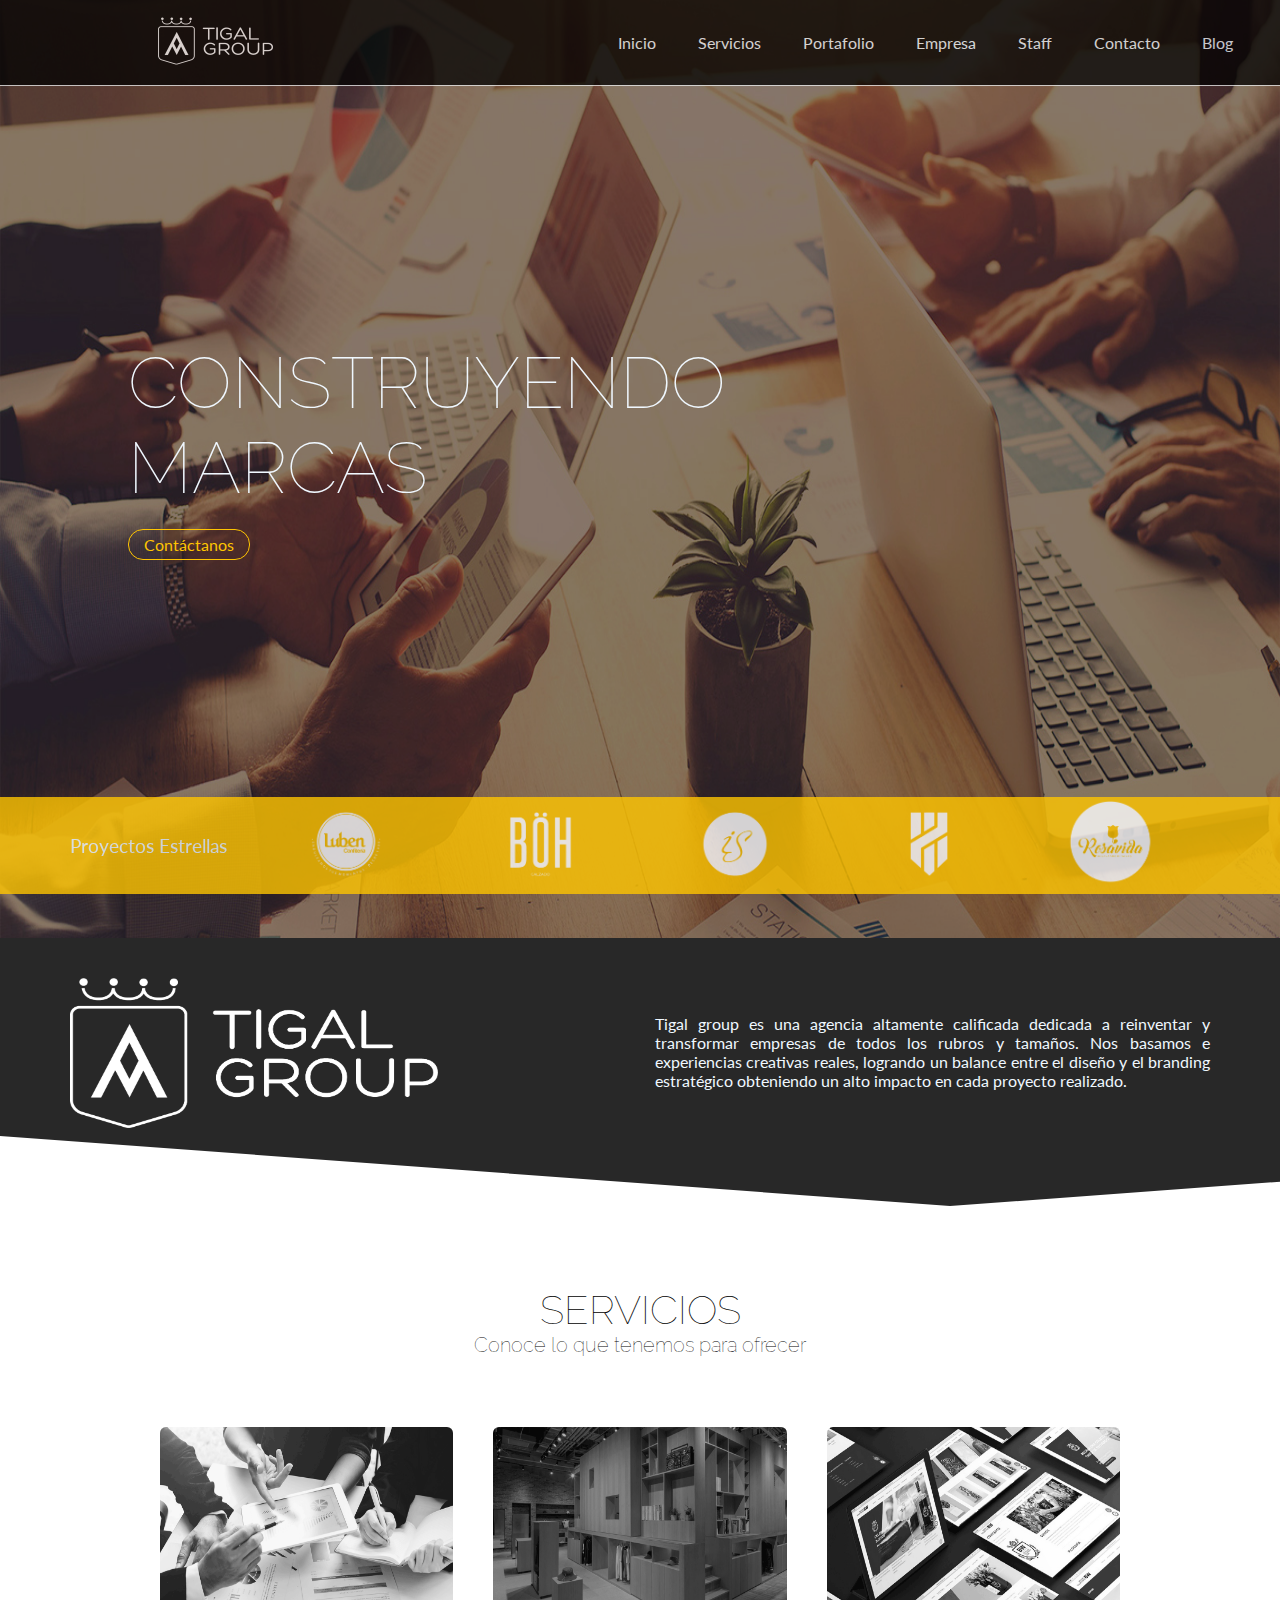
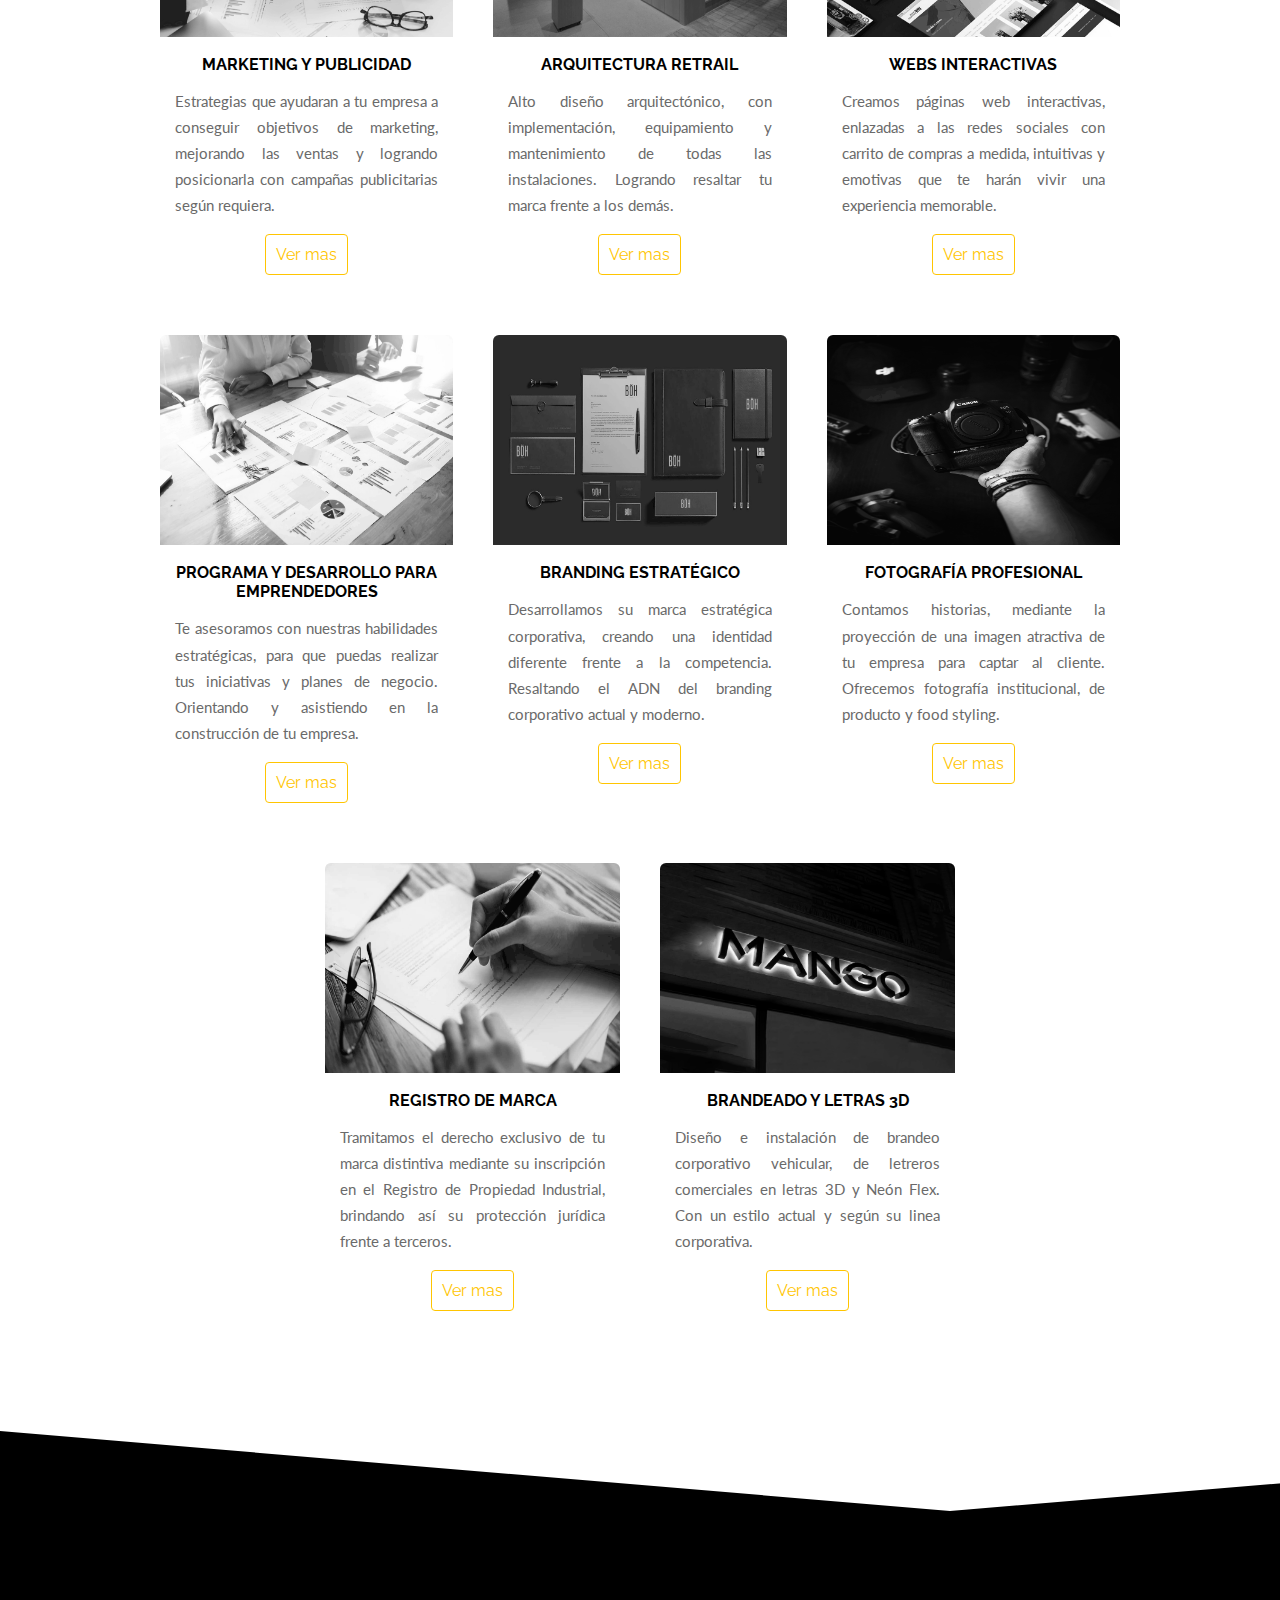
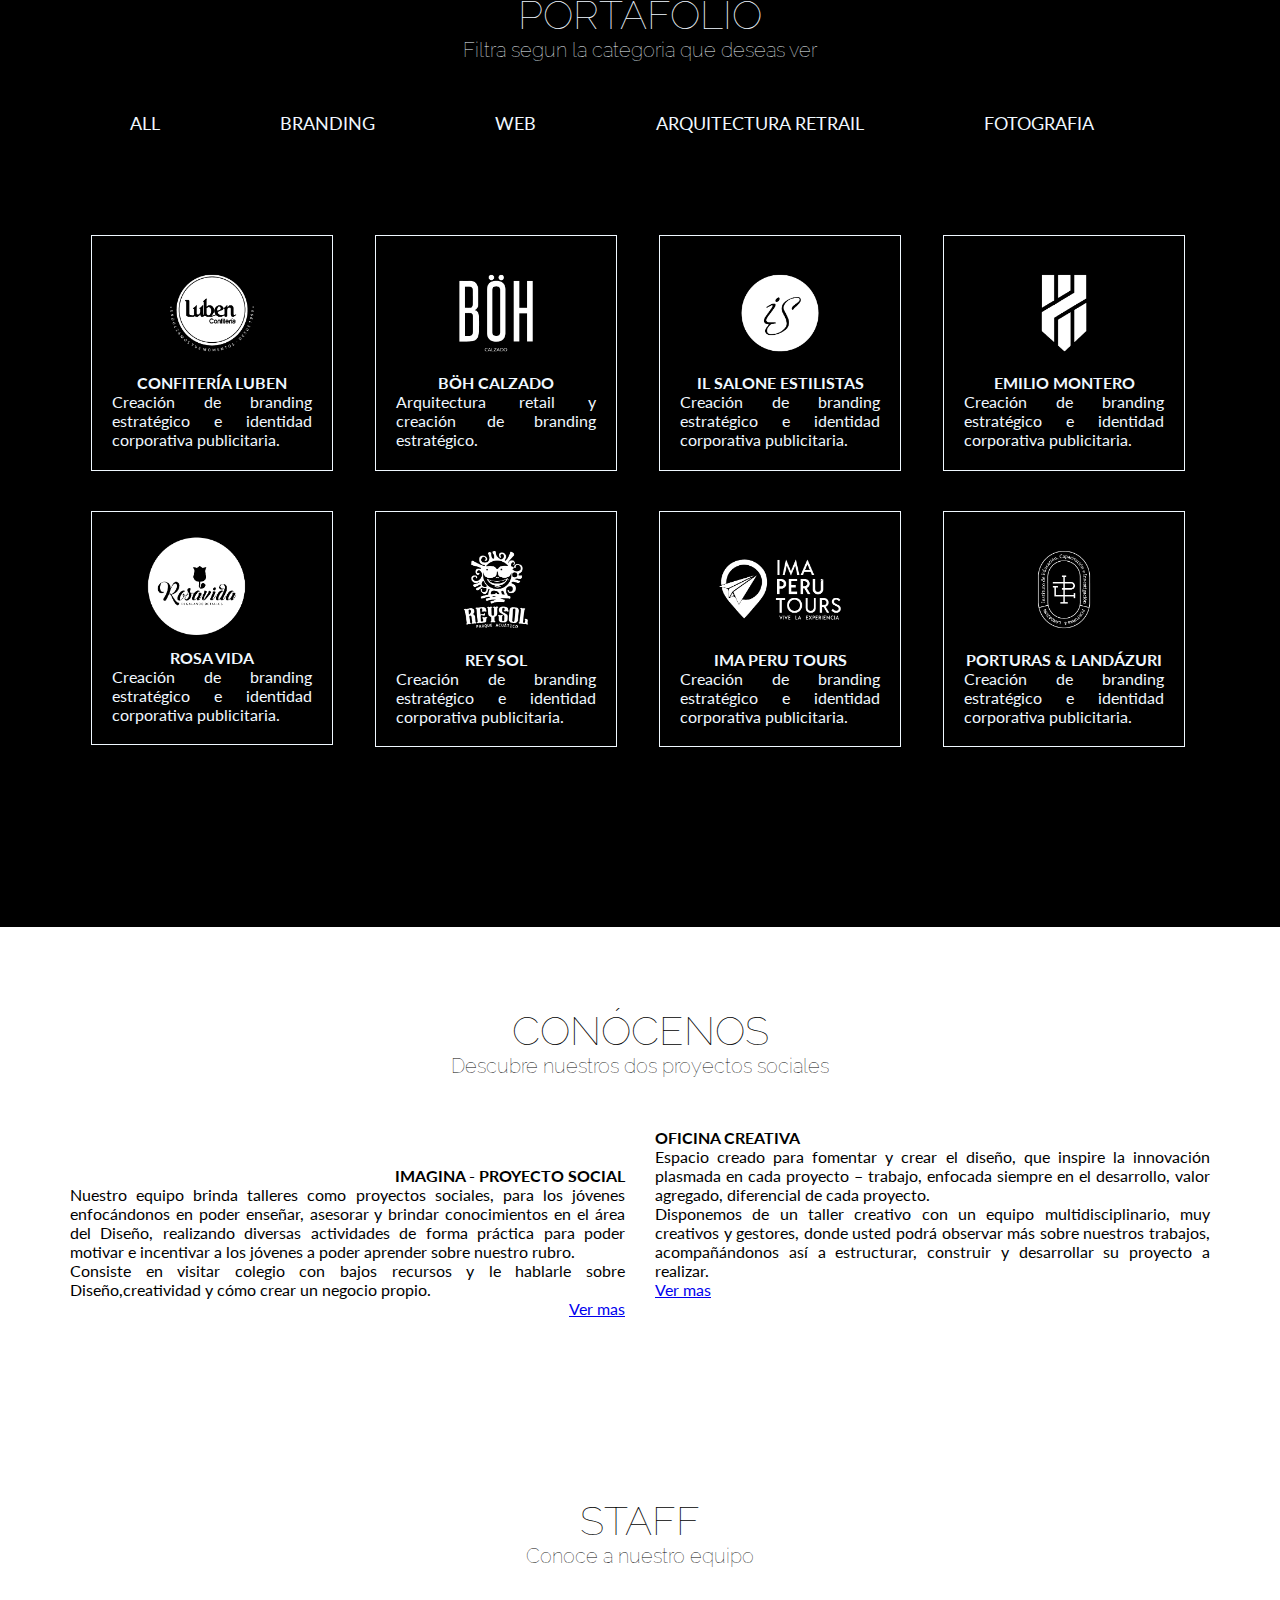
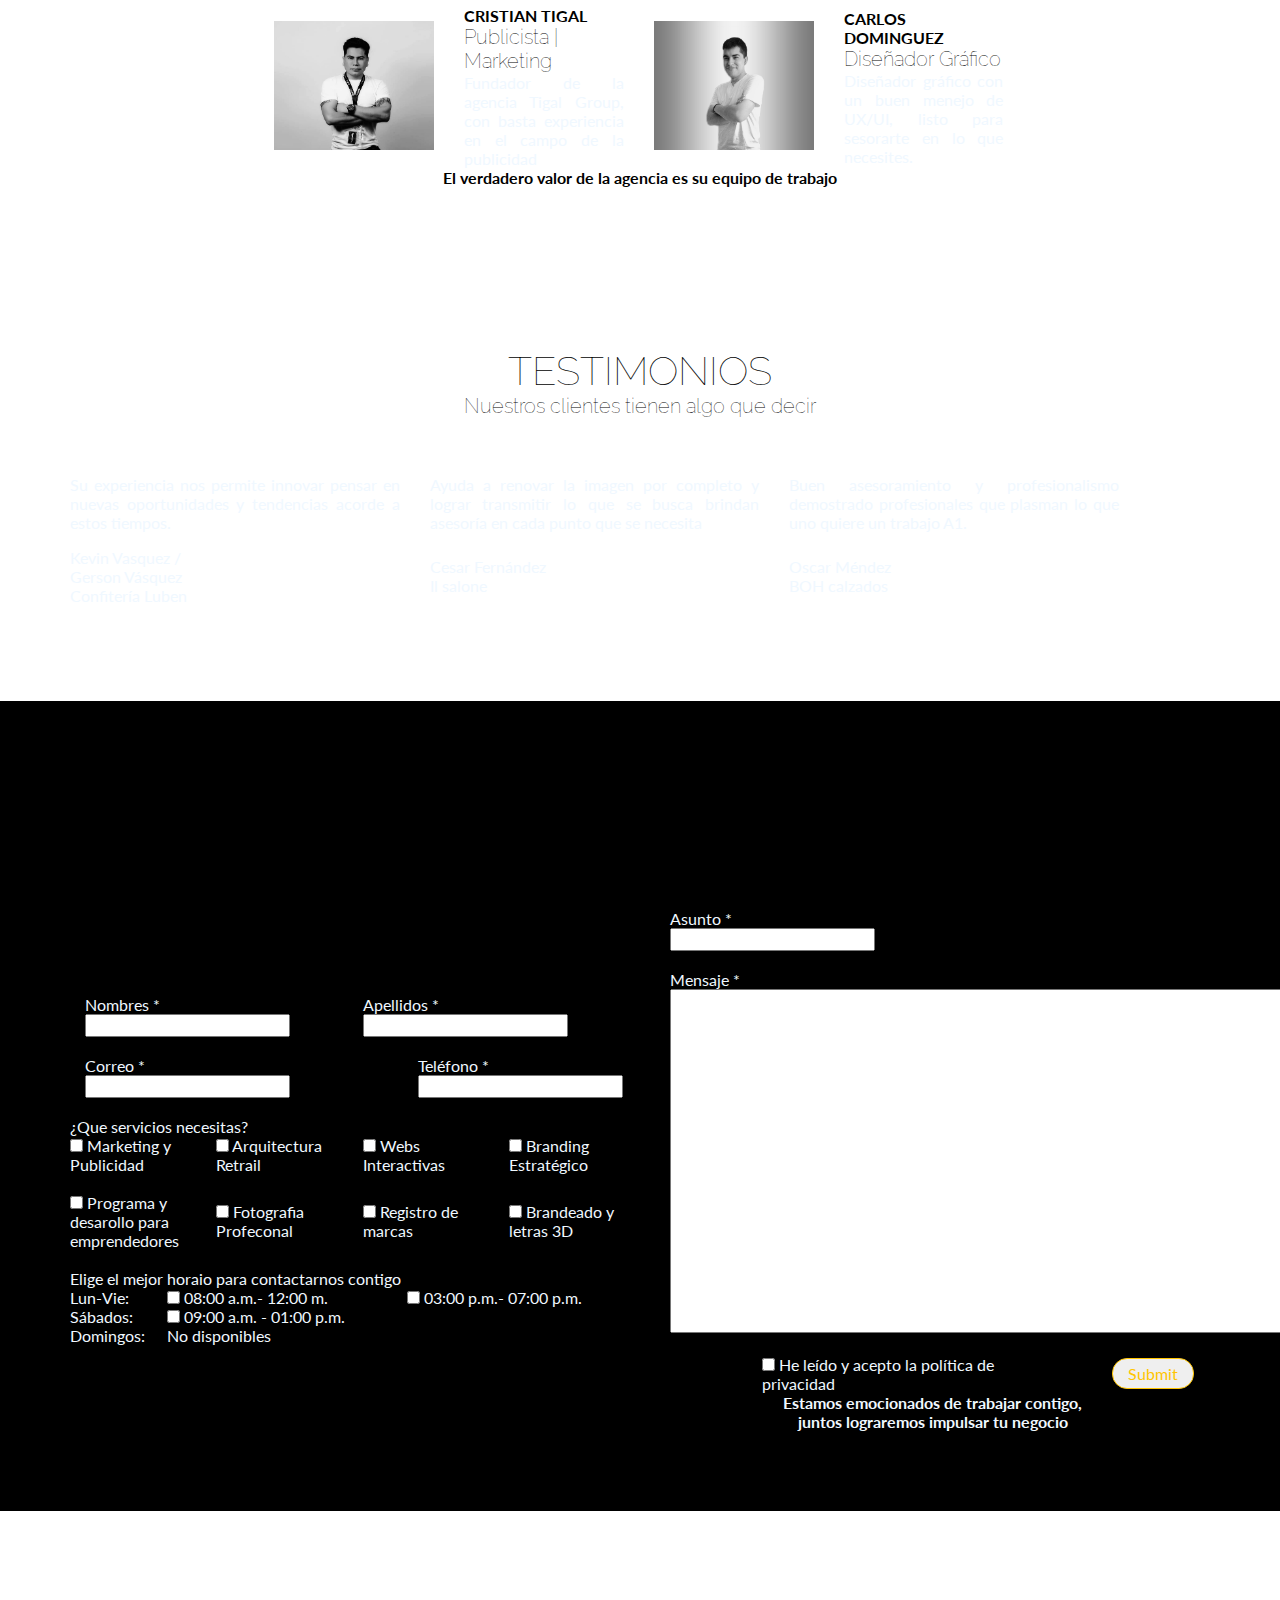
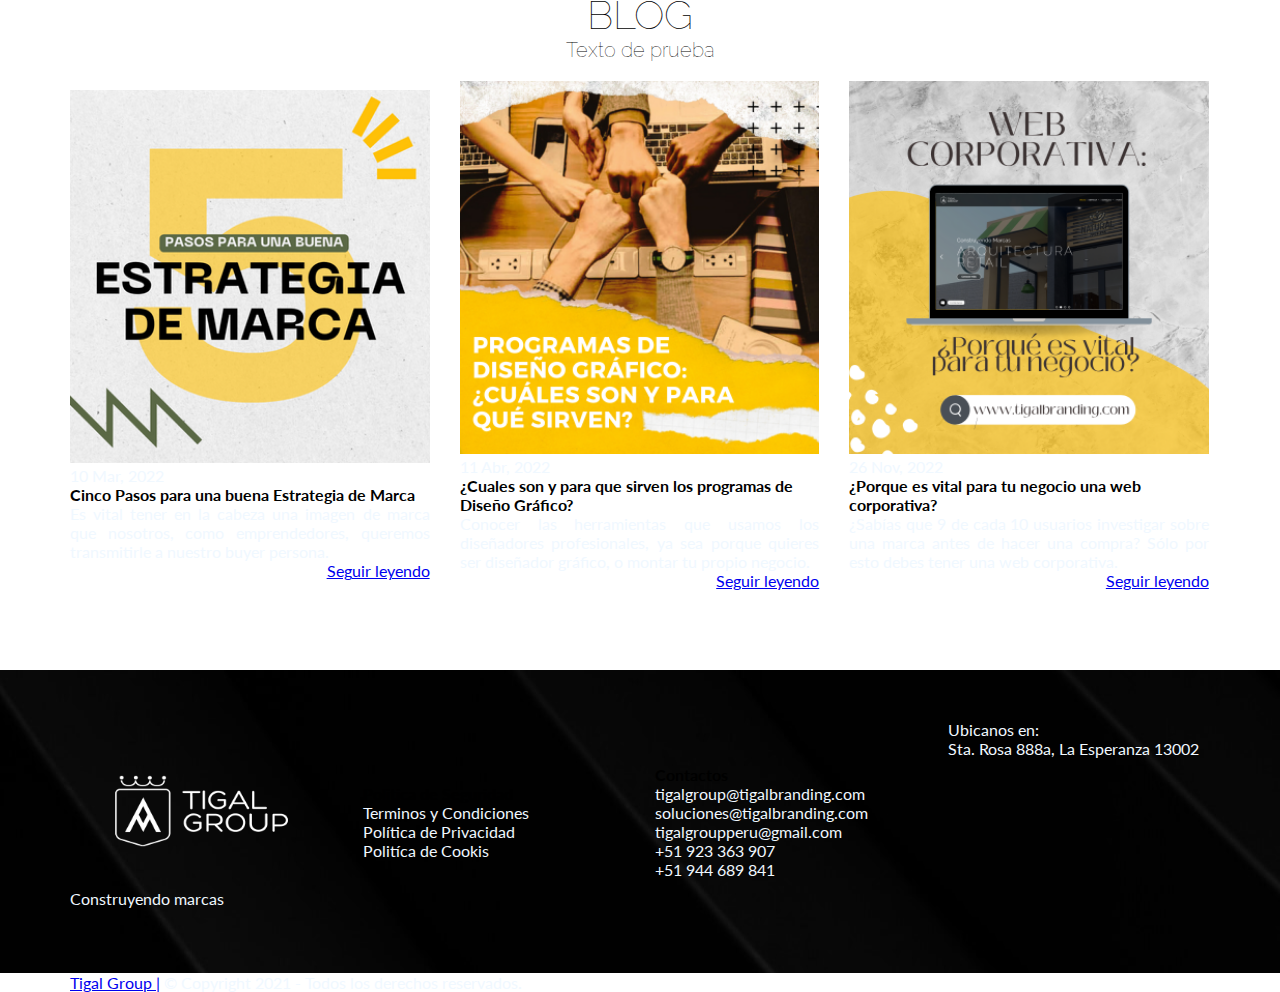
==== commit 32ee2cb0: "ಥ_ಥ" ====
--- a/index.html
+++ b/index.html
@@ -370,11 +370,12 @@
 			<span class="lineas linea-inferior"></span>
 			</div>
 			
+			<div class="separation">
 			<center><h2>CONÓCENOS</h2>
 			<span class="sub-titular">Descubre nuestros dos proyectos sociales</span>
 			</center>
-			<br>
-			<br>
+			</div>
+			
 			<div class="row">
 				
 				<div class="col col-6"> 
@@ -407,6 +408,7 @@
 				</div>
 				
 			</div>
+			
 		</div>
 	
 	</section>
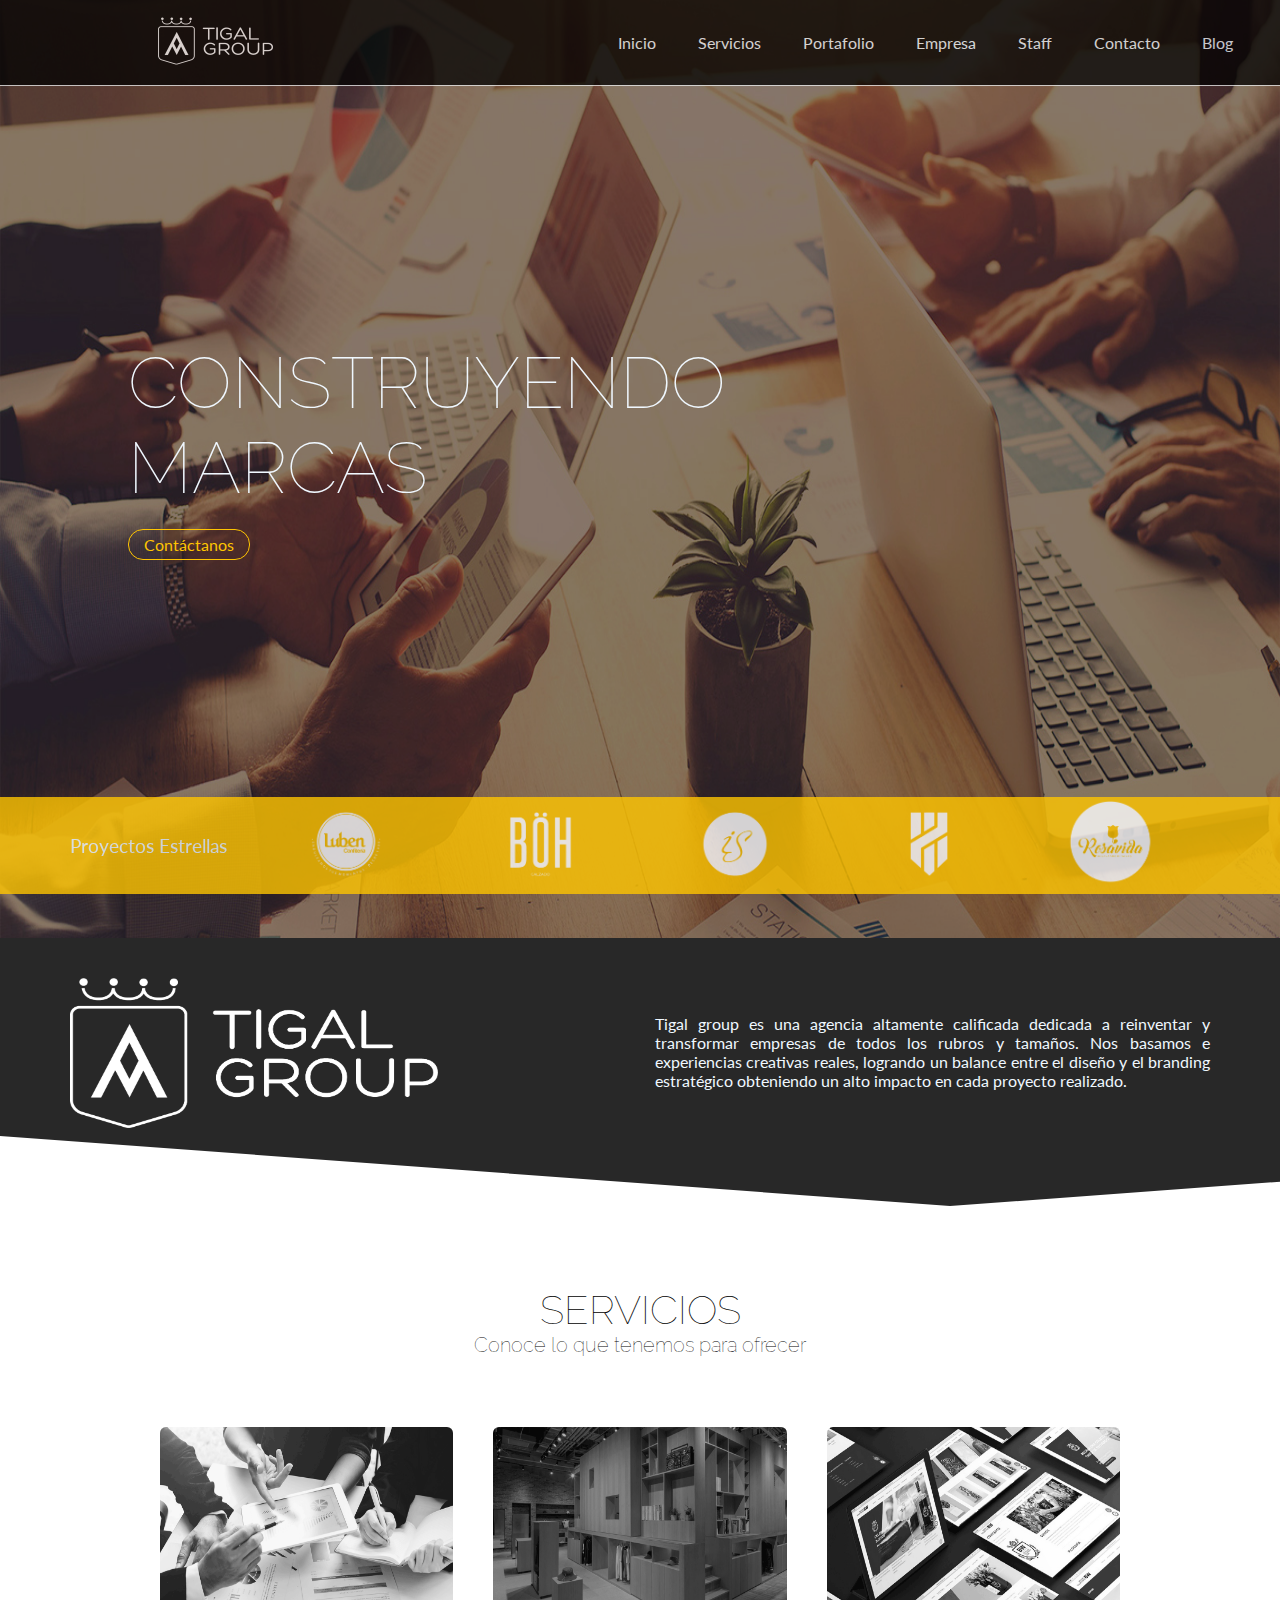
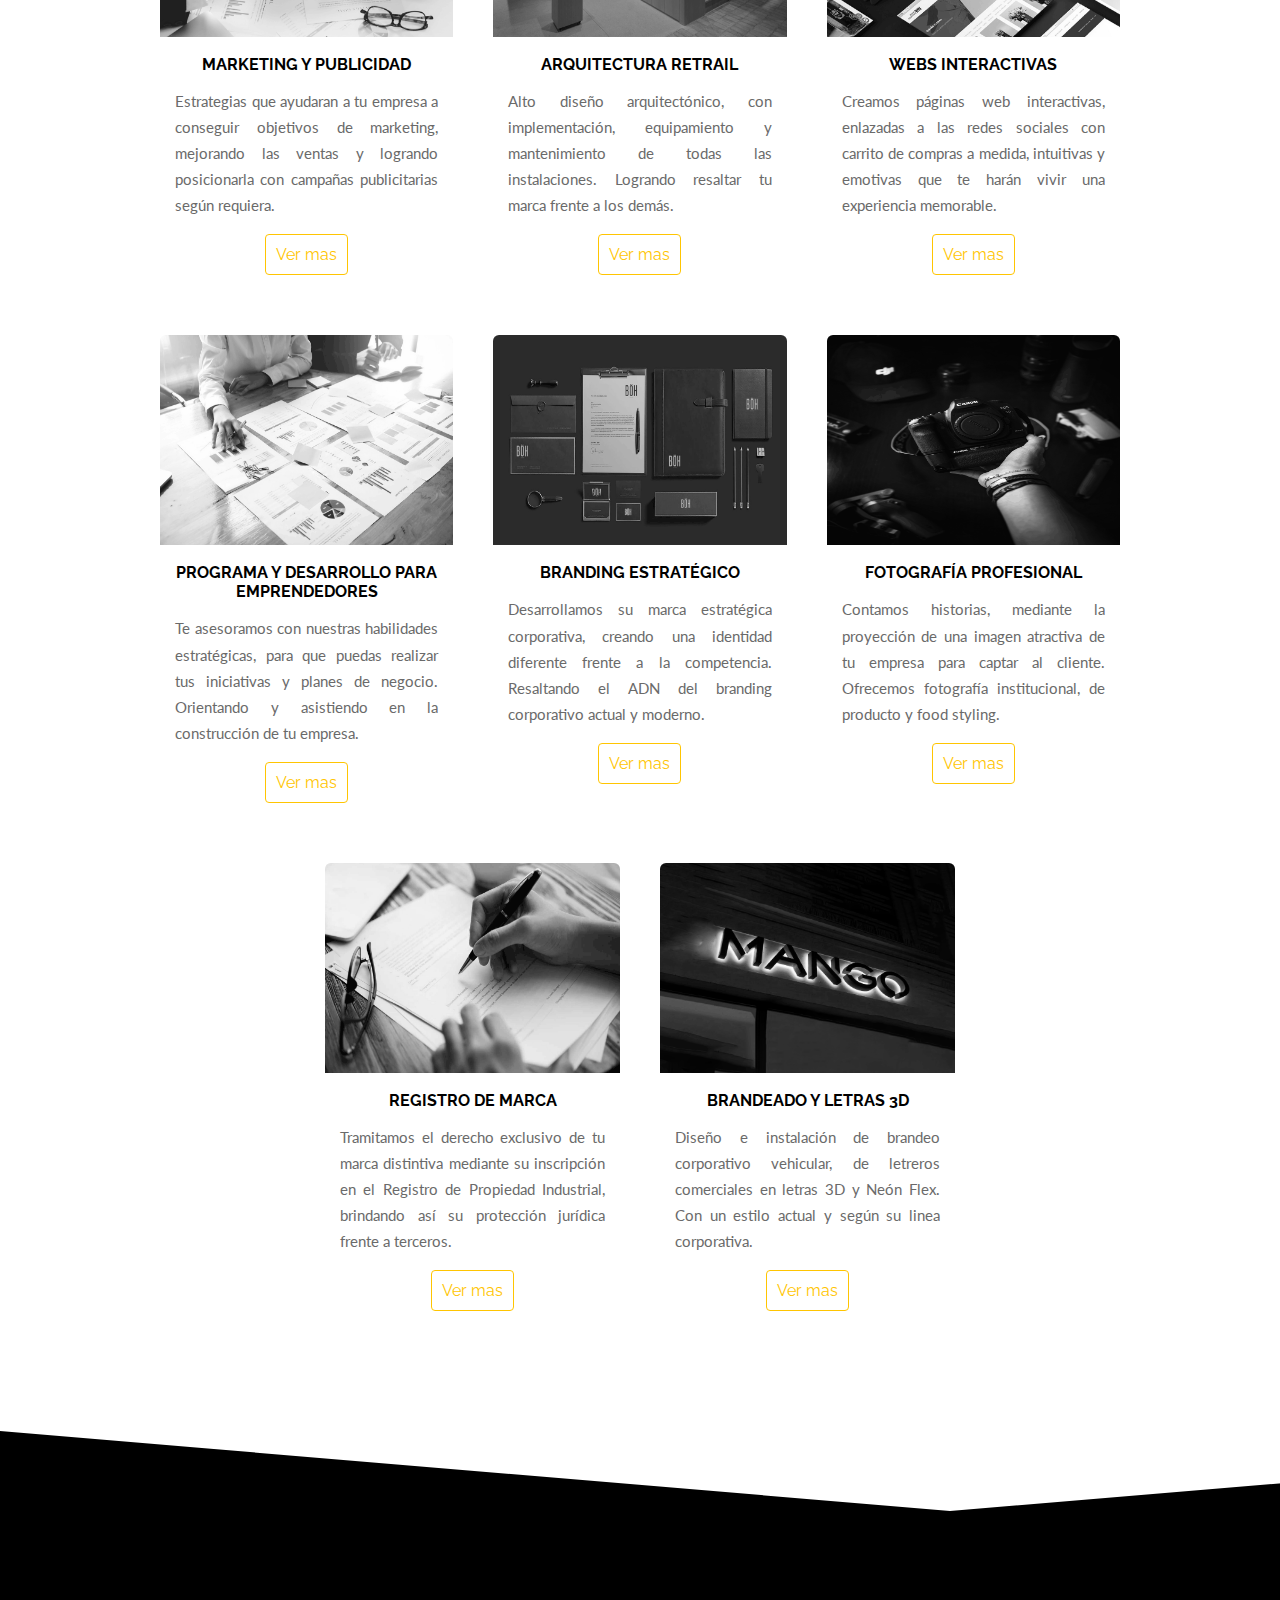
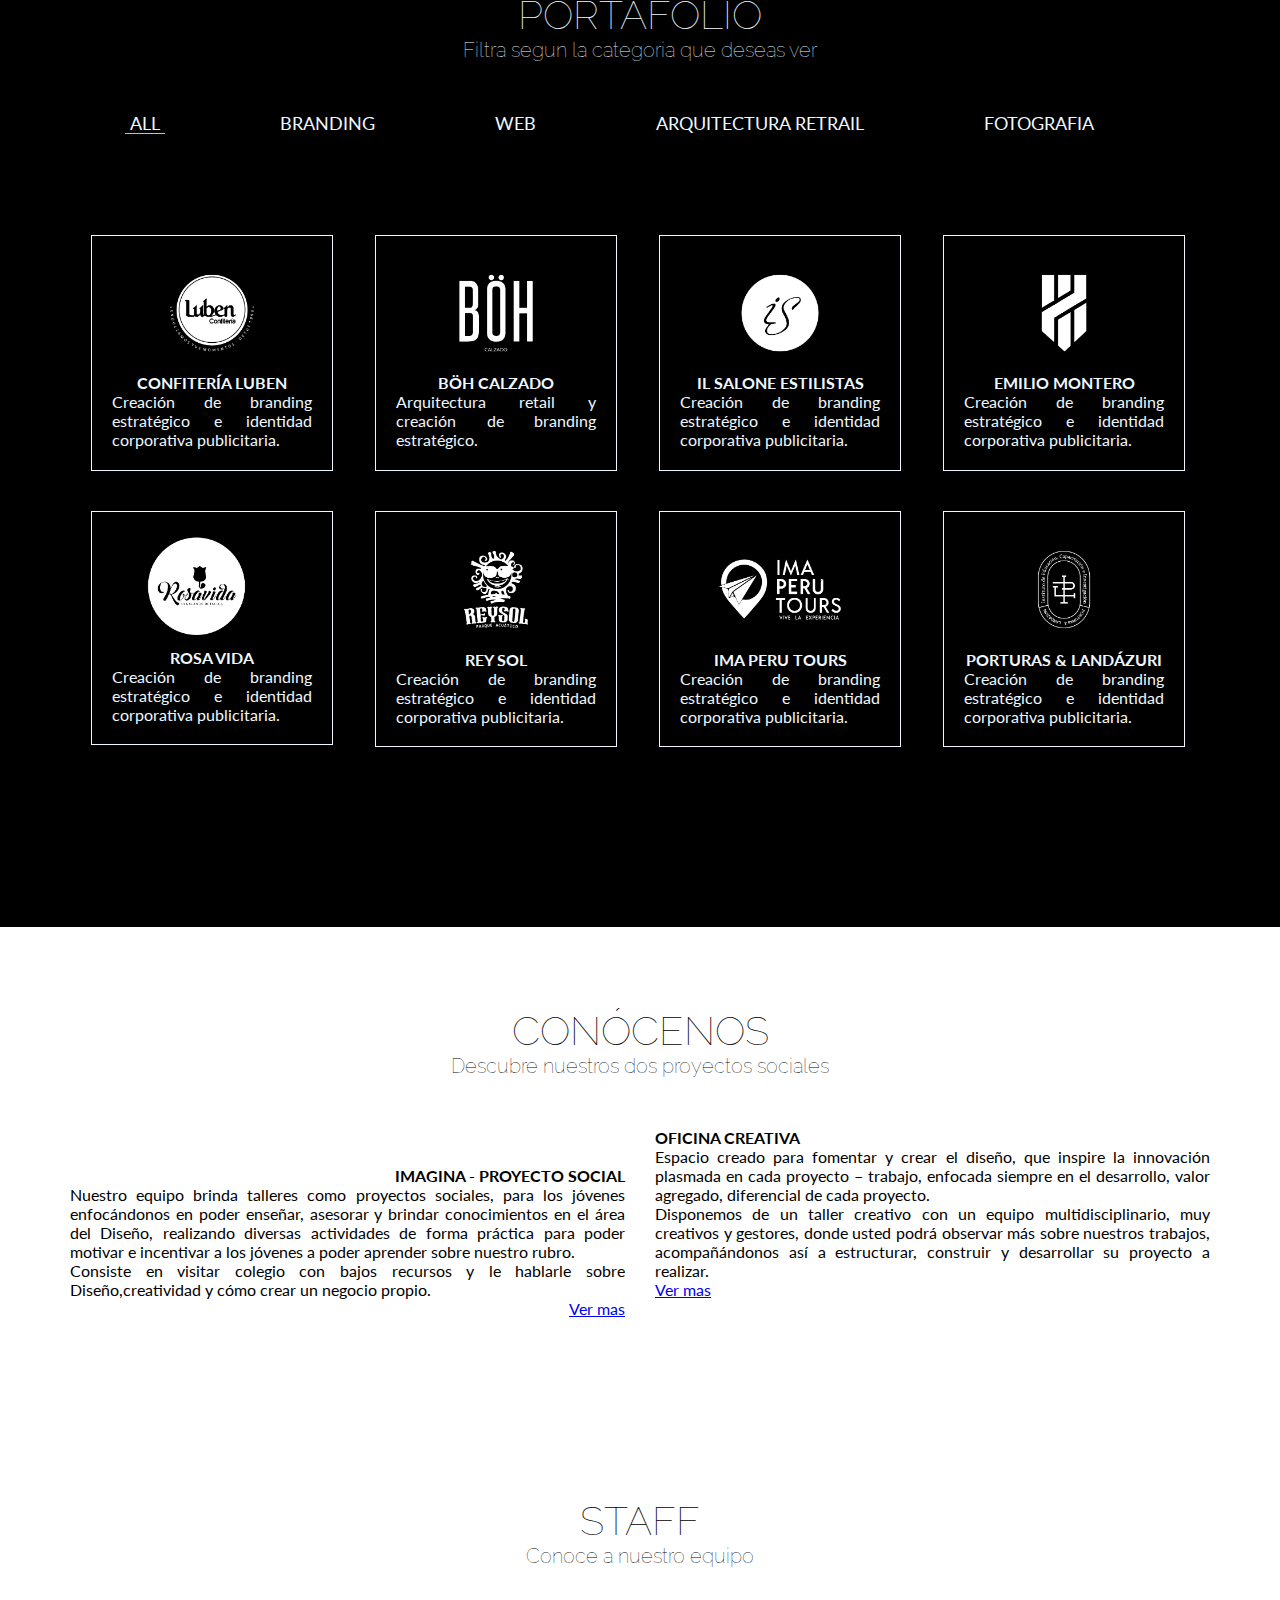
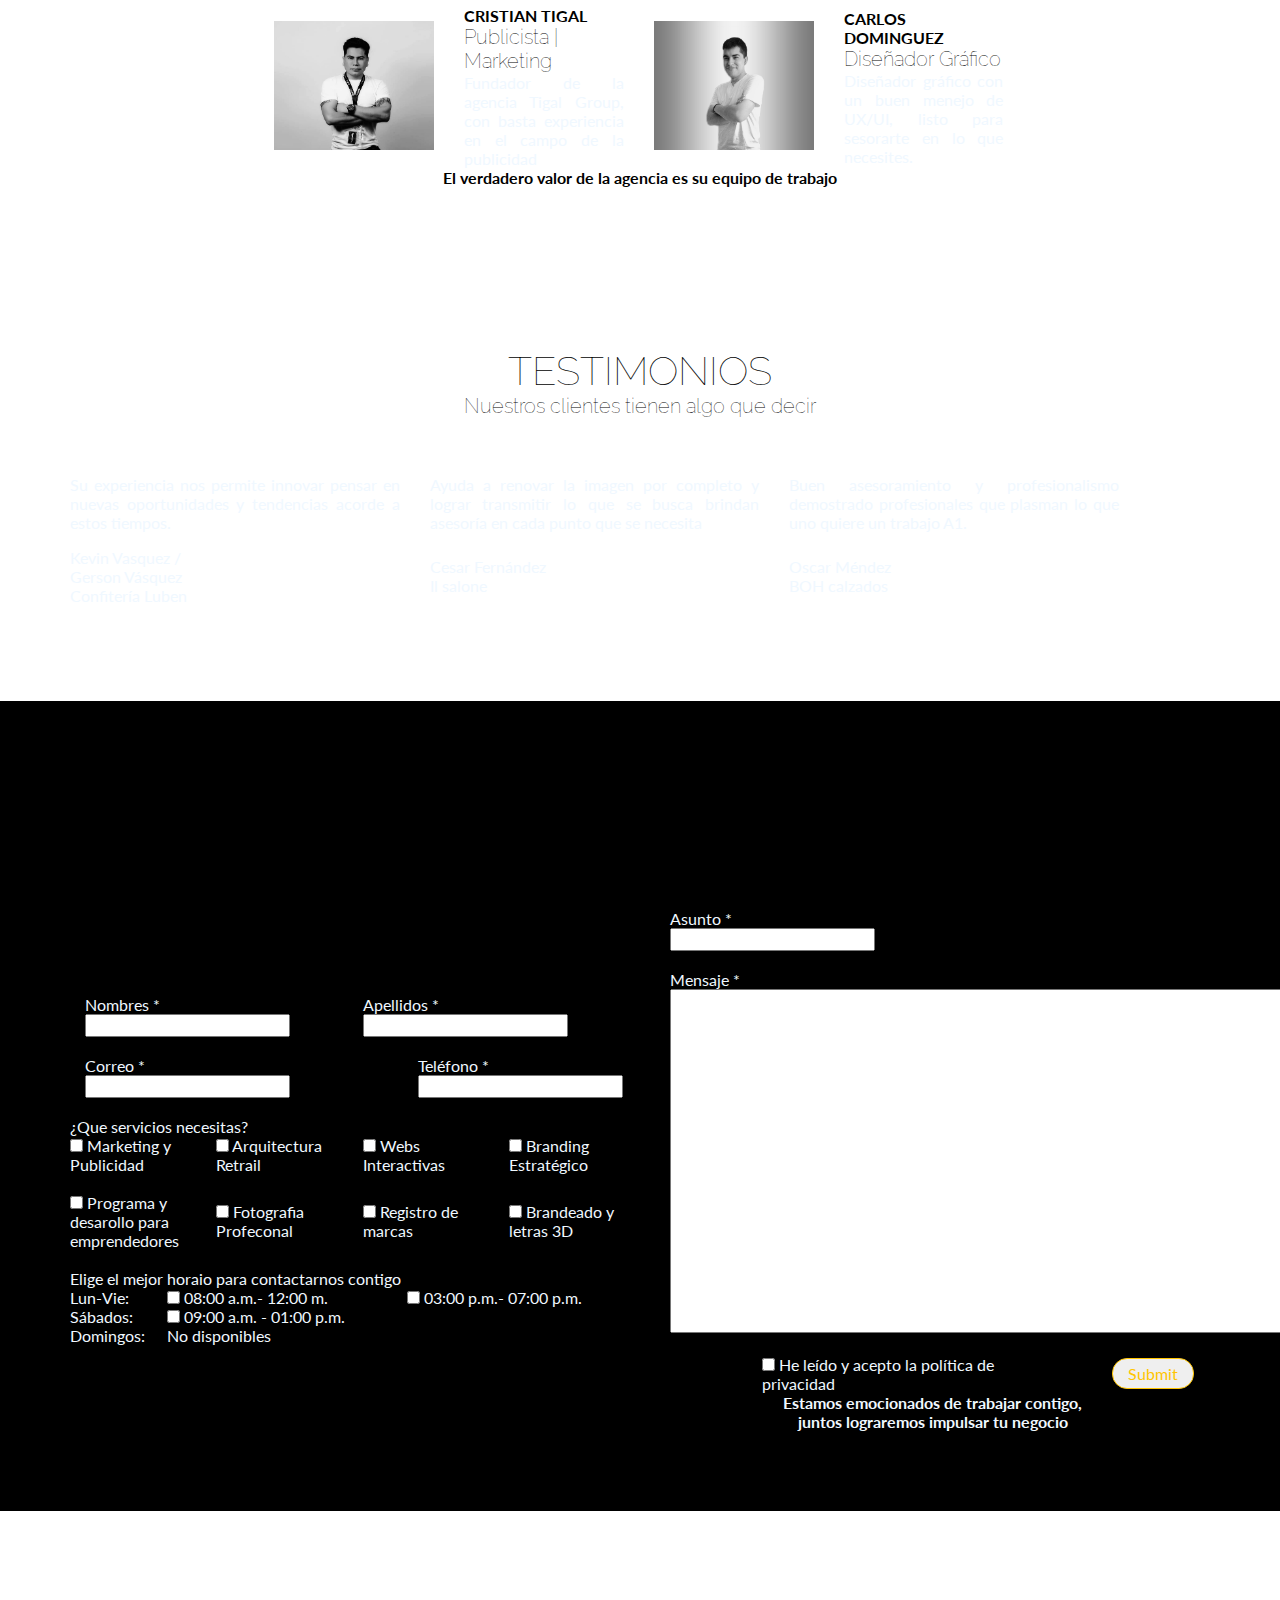
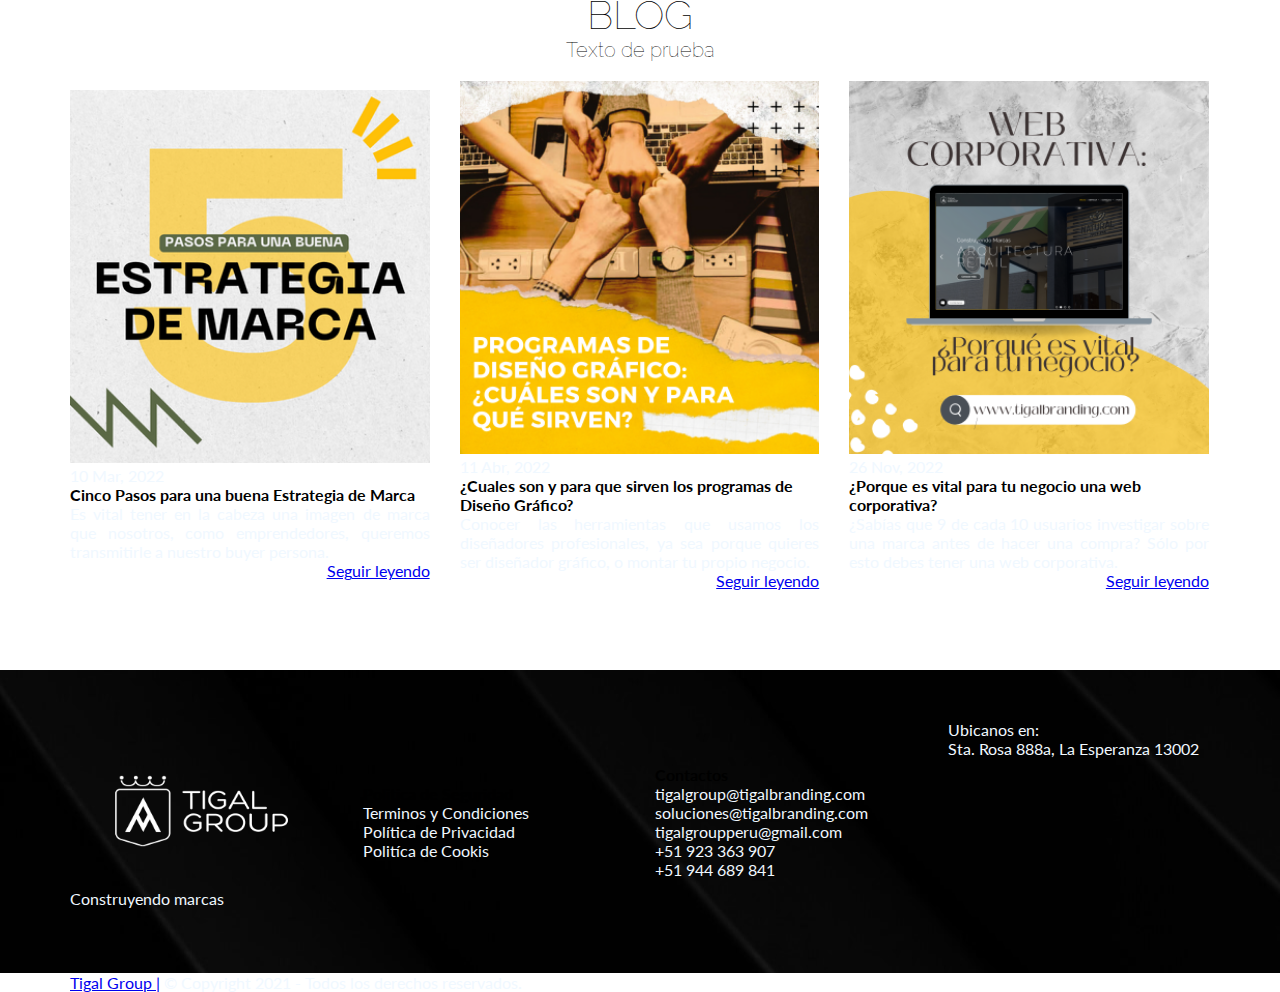
==== commit 40fa193a: "Selección del Portafolio" ====
--- a/index.html
+++ b/index.html
@@ -280,81 +280,95 @@
 				
 			<div class="store-wrapper">
 			<div class="category_list">
-				<a href="#" class="category_item" category="all">ALL</a>
-				<a href="#" class="category_item" category="branding">BRANDING</a>
-				<a href="#" class="category_item" category="web">WEB</a>
-				<a href="#" class="category_item" category="arq_retrail">ARQUITECTURA RETRAIL</a>
-				<a href="#" class="category_item" category="fotografia">FOTOGRAFIA</a>
+				<a id="opcion1" class="category_item active" category="all">ALL</a>
+				<a id="opcion2" class="category_item" category="branding">BRANDING</a>
+				<a id="opcion3" class="category_item" category="web">WEB</a>
+				<a id="opcion4" class="category_item" category="arq_retrail">ARQUITECTURA RETRAIL</a>
+				<a id="opcion5" class="category_item" category="fotografia">FOTOGRAFIA</a>
 			</div>
 				
 			<section class="portafolio-list">
-				
+			
 				<div class="portafolio-item" category="branding">
-				<div class="borde_portafolio">
-				<img src="img/Logo_lube_confiteria.png" alt="">
-				<center>
-				<h3>CONFITERÍA LUBEN</h3>
-				</center>
-				<p align="center">Creación de branding estratégico e identidad corporativa publicitaria.</p>
-				</div>
-				</div>
-				
+					<div class="borde_portafolio">
+						<img src="img/Logo_lube_confiteria.png" alt="">
+						<center>
+							<h3>CONFITERÍA LUBEN</h3>
+						</center>
+						<p align="center">Creación de branding estratégico e identidad corporativa publicitaria.</p>
+					</div>
+				</div>
+			
 				<div class="portafolio-item" category="arq_retrail">
-				<div class="borde_portafolio">
-				<img src="img/Logo_boh_calzado.png" alt="">
-				<center><h3>BÖH CALZADO</h3></center>
-				<p align="center">Arquitectura retail y creación de branding estratégico.</p>
-				</div>
-				</div>
-				
+					<div class="borde_portafolio">
+						<img src="img/Logo_boh_calzado.png" alt="">
+						<center>
+							<h3>BÖH CALZADO</h3>
+						</center>
+						<p align="center">Arquitectura retail y creación de branding estratégico.</p>
+					</div>
+				</div>
+			
 				<div class="portafolio-item" category="arq_retrail">
-				<div class="borde_portafolio">
-				<img src="img/Logo_ilsalone.png" alt="">
-				<center><h3>IL SALONE ESTILISTAS</h3></center>
-				<p align="center">Creación de branding estratégico e identidad corporativa publicitaria.</p>
-				</div>
-				</div>
-				
+					<div class="borde_portafolio">
+						<img src="img/Logo_ilsalone.png" alt="">
+						<center>
+							<h3>IL SALONE ESTILISTAS</h3>
+						</center>
+						<p align="center">Creación de branding estratégico e identidad corporativa publicitaria.</p>
+					</div>
+				</div>
+			
 				<div class="portafolio-item" category="web">
-				<div class="borde_portafolio">
-				<img src="img/Logo_emilio_montero.png" alt="">
-				<center><h3>EMILIO MONTERO</h3></center>
-				<p align="center">Creación de branding estratégico e identidad corporativa publicitaria.</p>
-				</div>
-				</div>
-				
+					<div class="borde_portafolio">
+						<img src="img/Logo_emilio_montero.png" alt="">
+						<center>
+							<h3>EMILIO MONTERO</h3>
+						</center>
+						<p align="center">Creación de branding estratégico e identidad corporativa publicitaria.</p>
+					</div>
+				</div>
+			
 				<div class="portafolio-item" category="arq_retrail">
-				<div class="borde_portafolio">
-				<img src="img/Logo_rosa_vida.png" alt="">
-				<center><h3>ROSA VIDA</h3></center>
-				<p align="center">Creación de branding estratégico e identidad corporativa publicitaria.</p>
-				</div>
-				</div>
-				
+					<div class="borde_portafolio">
+						<img src="img/Logo_rosa_vida.png" alt="">
+						<center>
+							<h3>ROSA VIDA</h3>
+						</center>
+						<p align="center">Creación de branding estratégico e identidad corporativa publicitaria.</p>
+					</div>
+				</div>
+			
 				<div class="portafolio-item" category="branding">
-				<div class="borde_portafolio">
-				<img src="img/Logo_rey_sol.png" alt="">
-				<center><h3>REY SOL</h3></center>
-				<p align="center">Creación de branding estratégico e identidad corporativa publicitaria.</p>
-				</div>
-				</div>
-				
+					<div class="borde_portafolio">
+						<img src="img/Logo_rey_sol.png" alt="">
+						<center>
+							<h3>REY SOL</h3>
+						</center>
+						<p align="center">Creación de branding estratégico e identidad corporativa publicitaria.</p>
+					</div>
+				</div>
+			
 				<div class="portafolio-item" category="web">
-				<div class="borde_portafolio">
-				<img src="img/Logo_ima_peru.png" alt="">
-				<center><h3>IMA PERU TOURS</h3></center>
-				<p align="center">Creación de branding estratégico e identidad corporativa publicitaria.</p>
-				</div>
-				</div>
-				
+					<div class="borde_portafolio">
+						<img src="img/Logo_ima_peru.png" alt="">
+						<center>
+							<h3>IMA PERU TOURS</h3>
+						</center>
+						<p align="center">Creación de branding estratégico e identidad corporativa publicitaria.</p>
+					</div>
+				</div>
+			
 				<div class="portafolio-item" category="fotografia">
-				<div class="borde_portafolio">
-				<img src="img/Logo_porturas.png" alt="">
-				<center><h3>PORTURAS &amp; LANDÁZURI</h3></center>
-				<p align="center">Creación de branding estratégico e identidad corporativa publicitaria.</p>
-				</div>
-				</div>
-				
+					<div class="borde_portafolio">
+						<img src="img/Logo_porturas.png" alt="">
+						<center>
+							<h3>PORTURAS &amp; LANDÁZURI</h3>
+						</center>
+						<p align="center">Creación de branding estratégico e identidad corporativa publicitaria.</p>
+					</div>
+				</div>
+			
 			</section>
 			</div>	
 				
--- a/css/Tigal_Group_estilos.css
+++ b/css/Tigal_Group_estilos.css
@@ -310,7 +310,8 @@
 	 			padding: 0 60px;
 				}
 
-#portafolio a:before {
+
+#portafolio .category_item::before {
 					 z-index: 1;
 					 content: "";
 					 position: absolute;
@@ -320,13 +321,28 @@
 					 left: 55px;
 					 right: 55px;
 					 max-width: 0%;
-					 transition: all ease-in-out .7s;	
+					 transition: all ease-in-out .7s;
 					 }
+					 
+
+ #portafolio .category_item.active::before {
+					z-index: 1;
+					content: "";
+					position: absolute;
+					height: 1px;
+					background:  #FFC501;
+					bottom: 0;
+					left: 55px;
+					right: 55px;
+					max-width: 100%;
+}
 
 #portafolio a:hover:before  {
 							 z-index: 1;
 							 max-width: 100%;
 							 }
+
+
 /*color amarillo activo en celección activa*/
 /*products-list .product-item a{
 	display:inline;
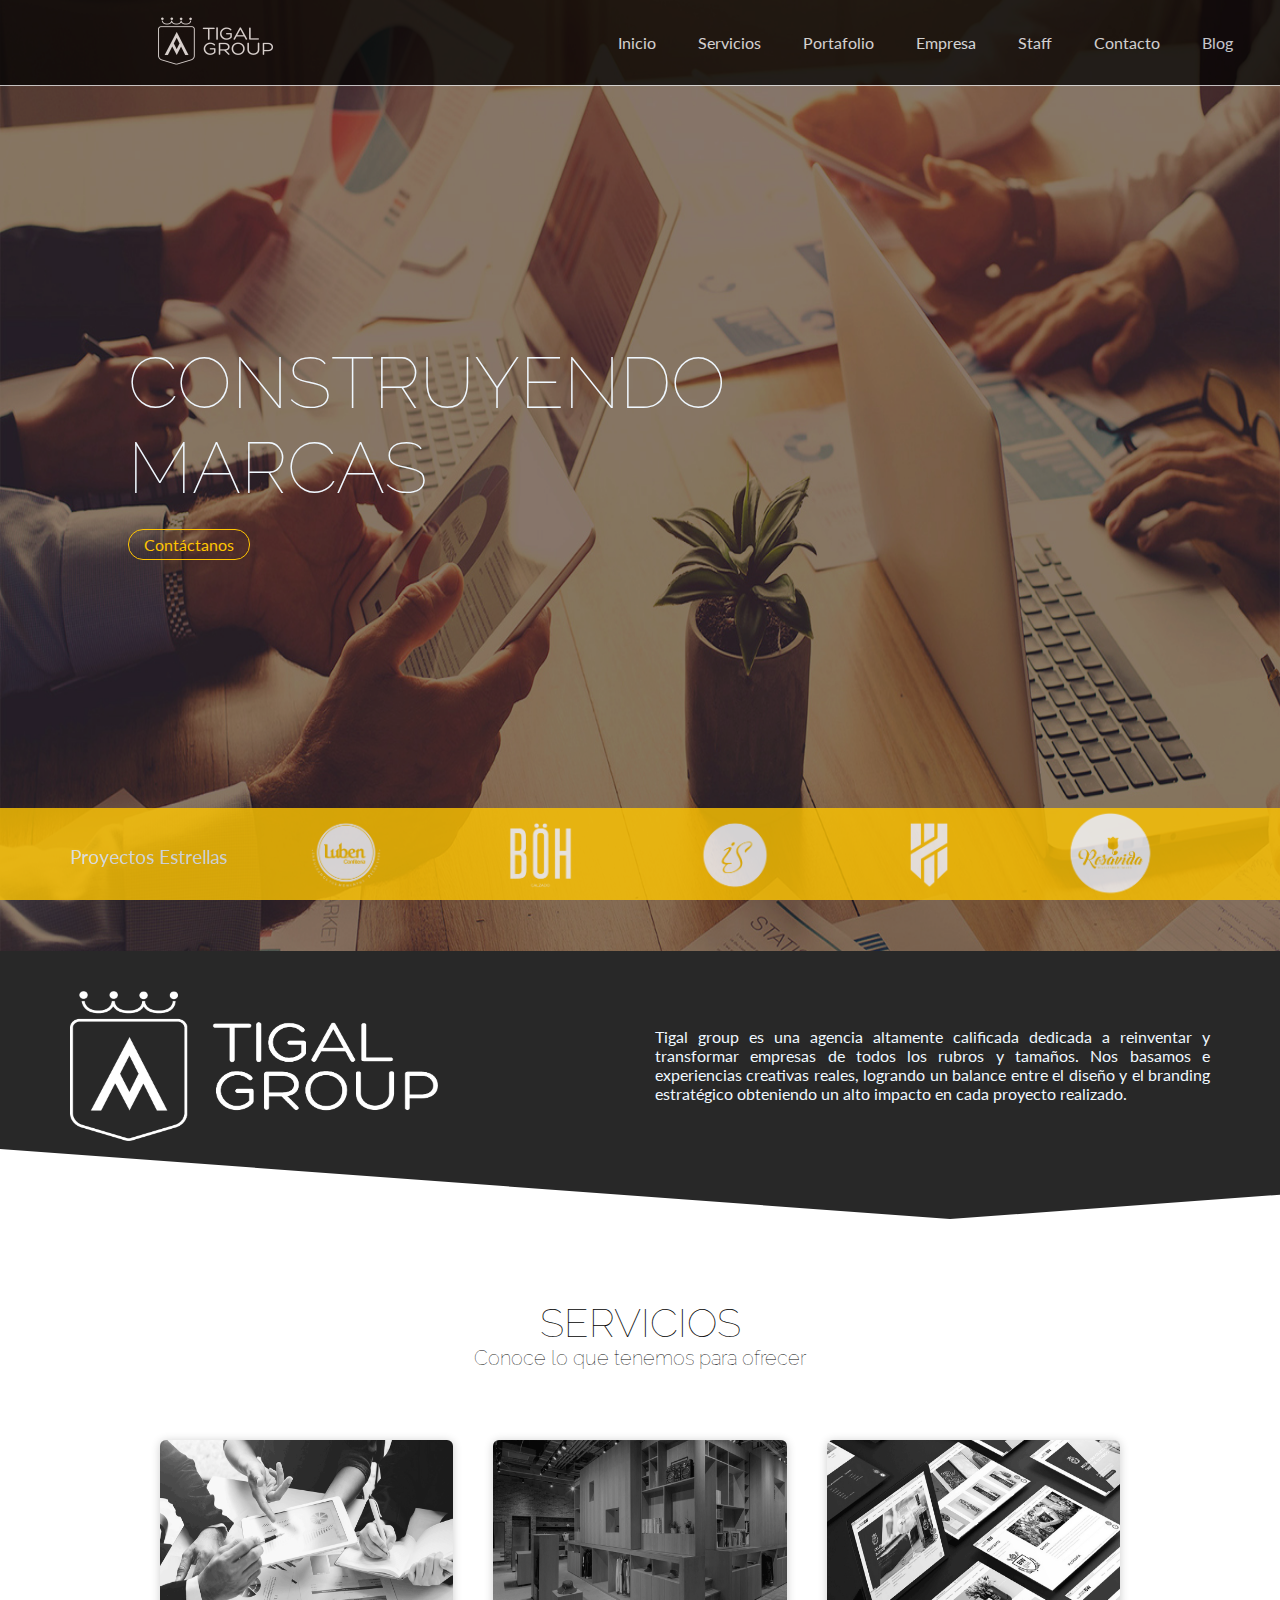
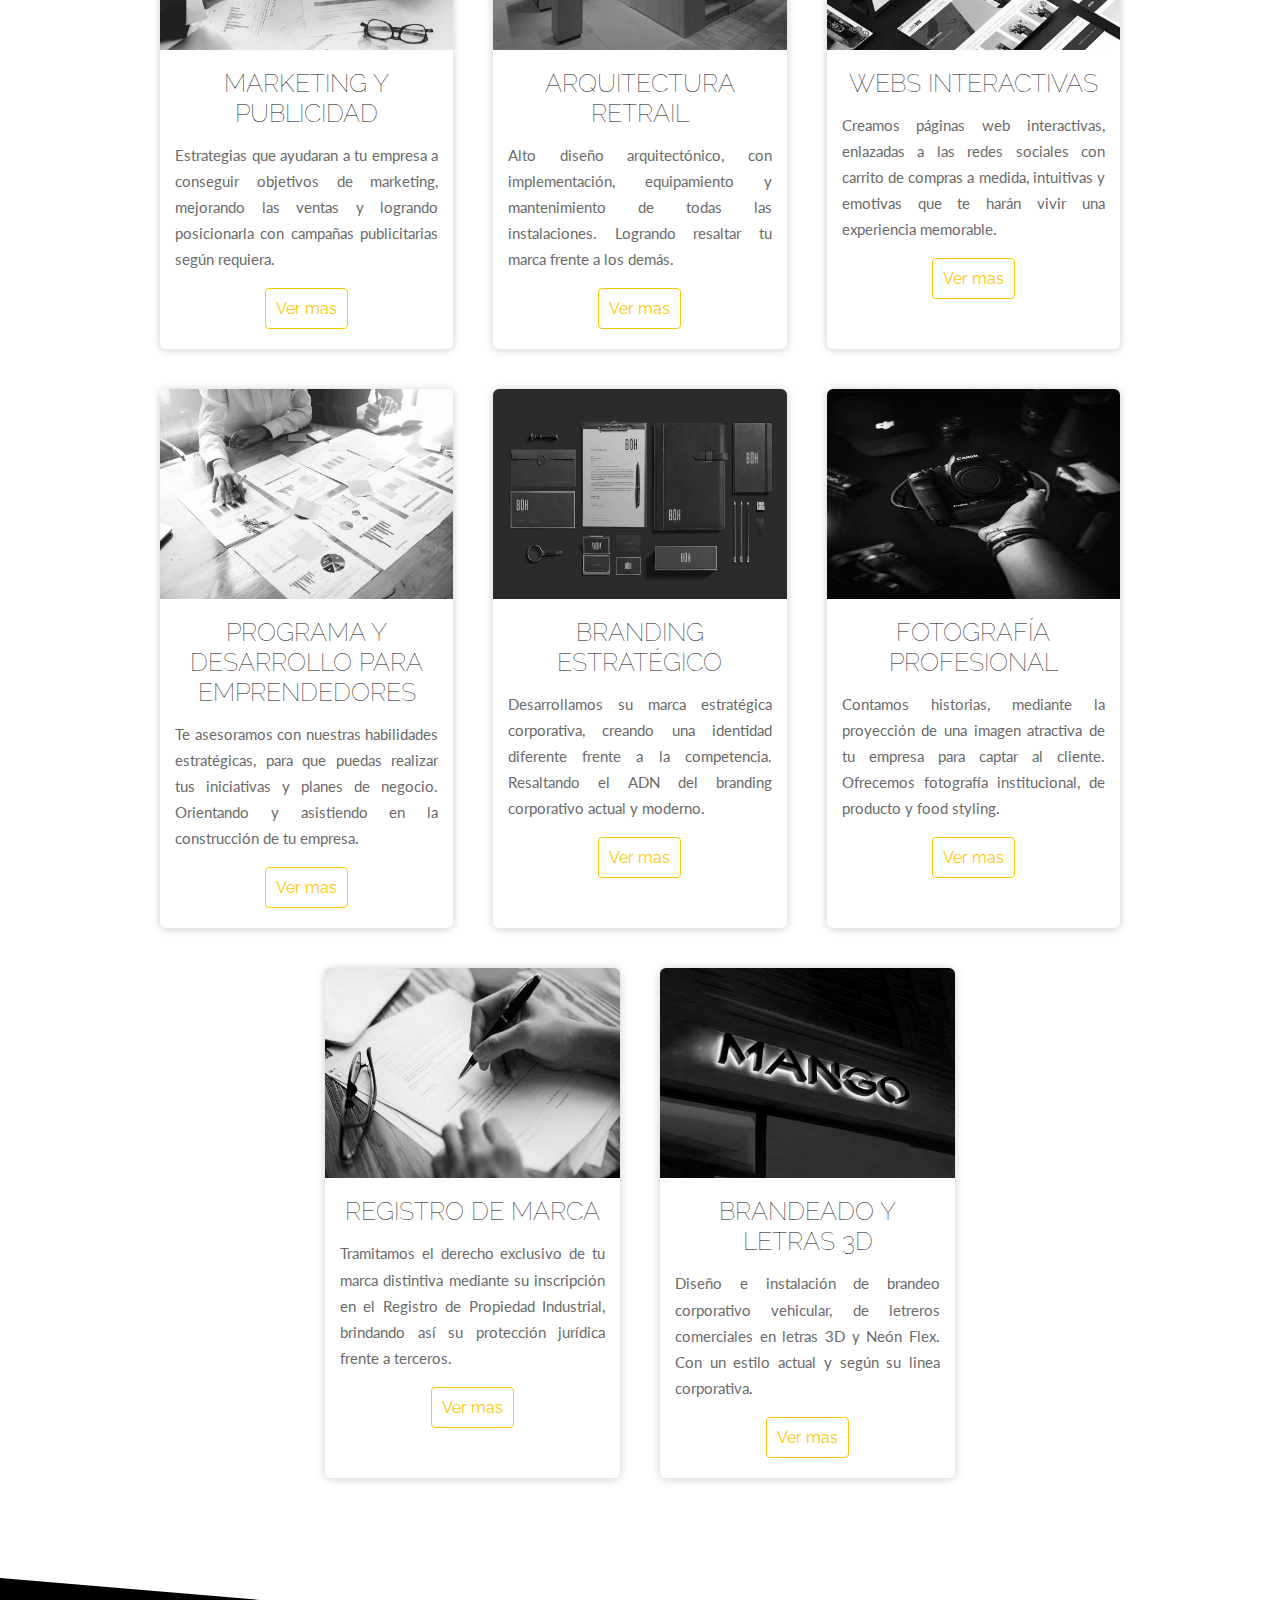
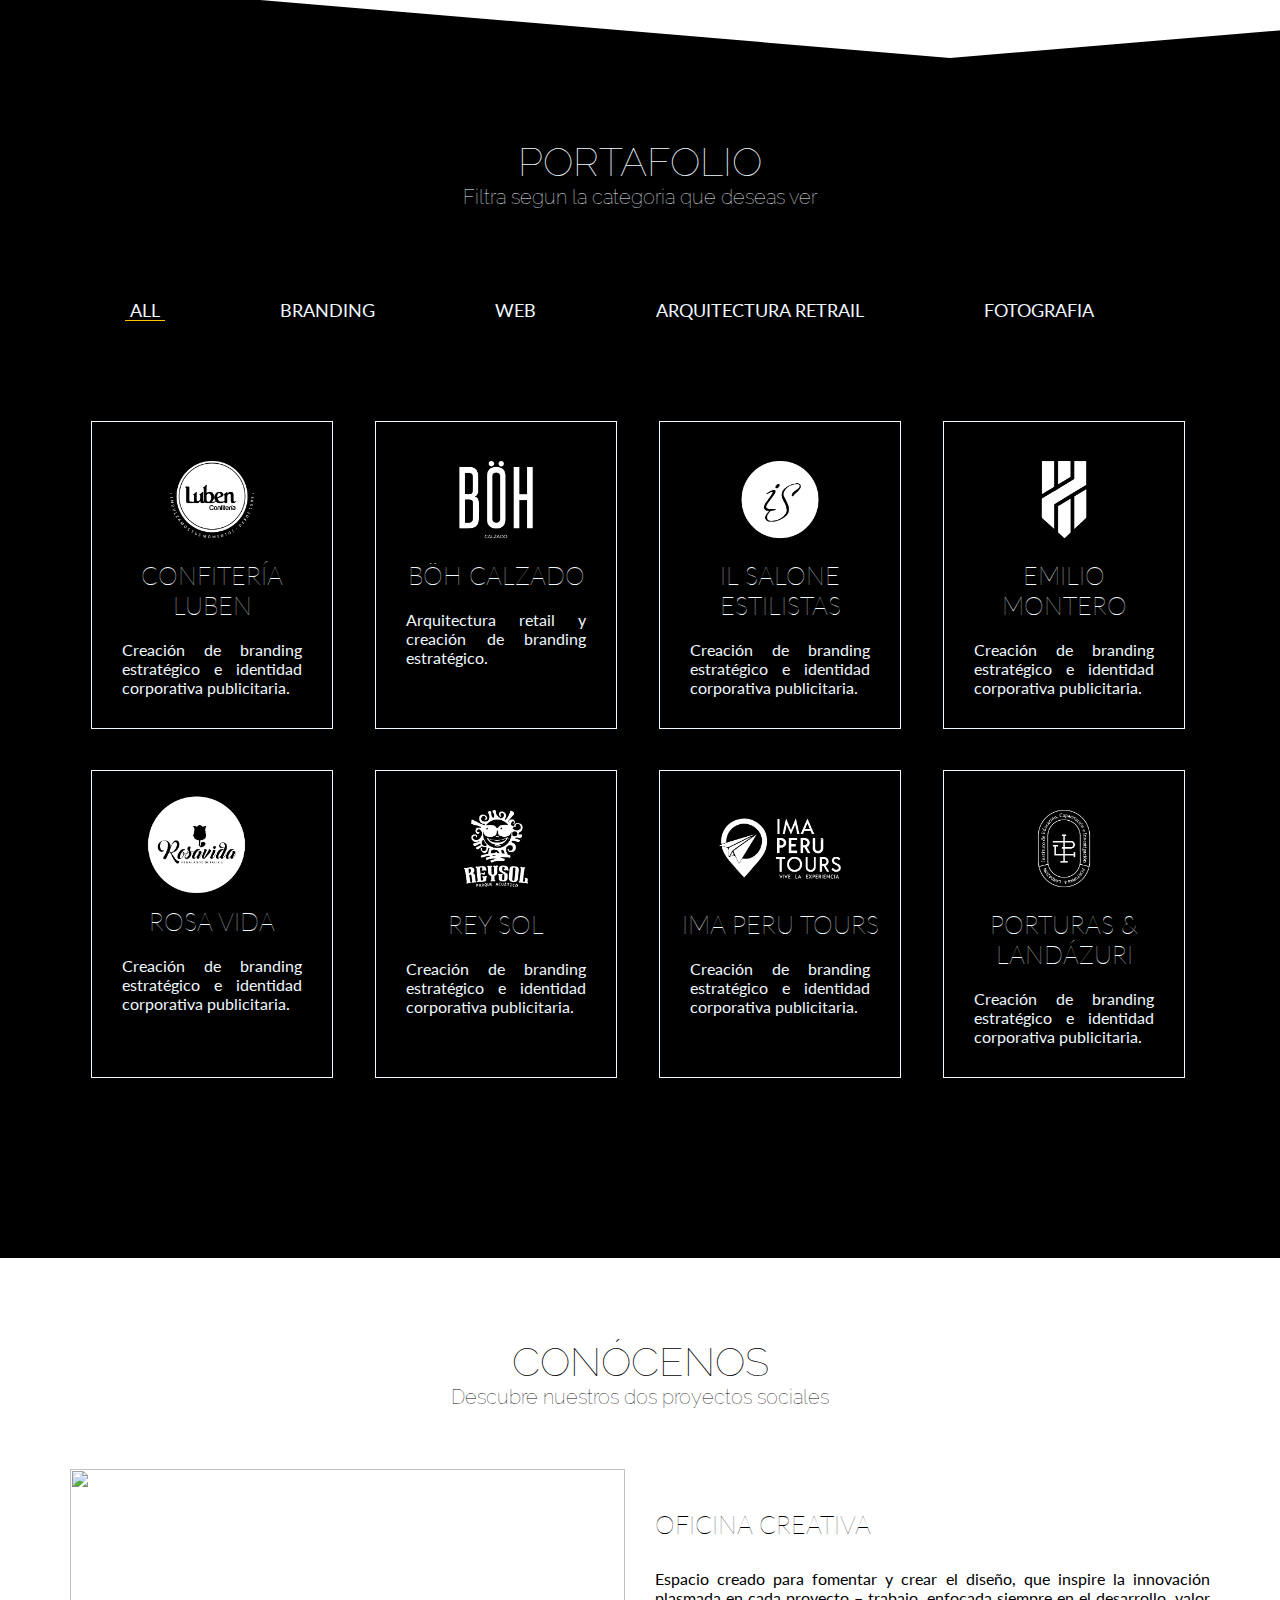
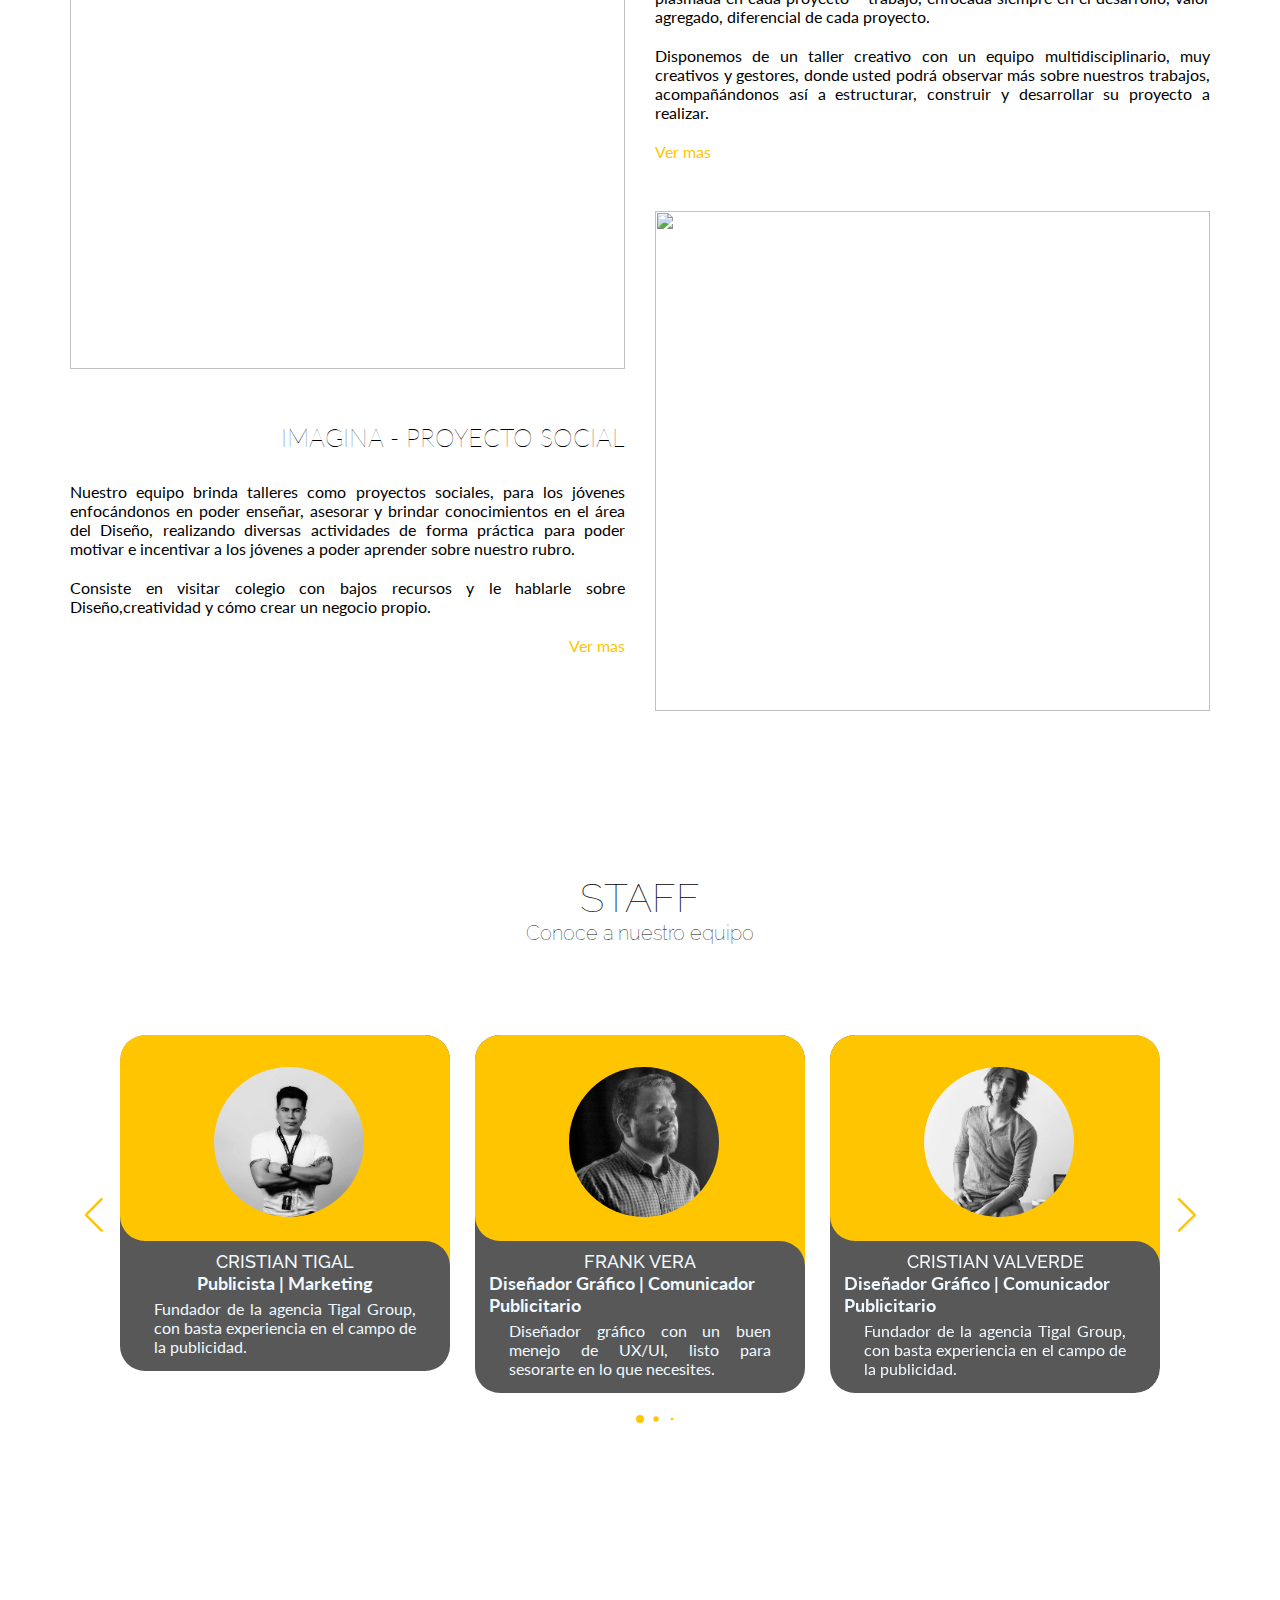
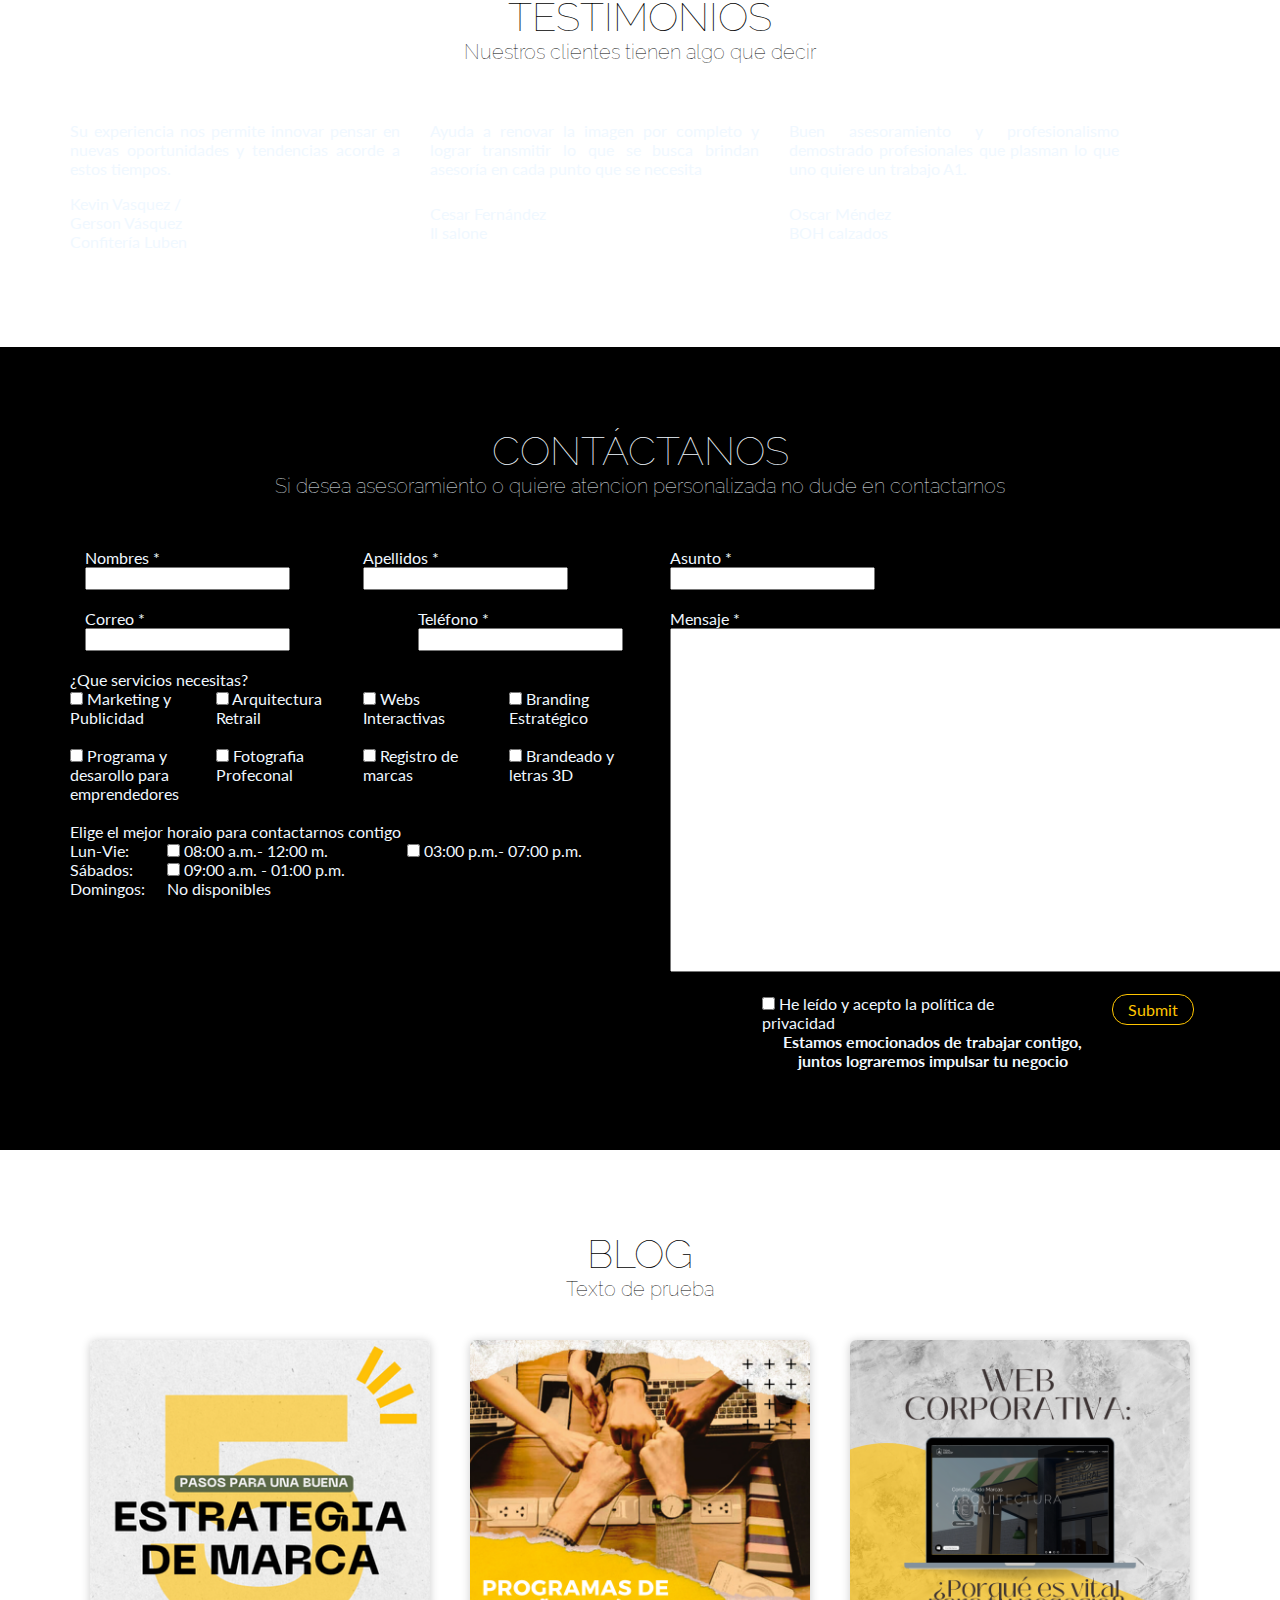
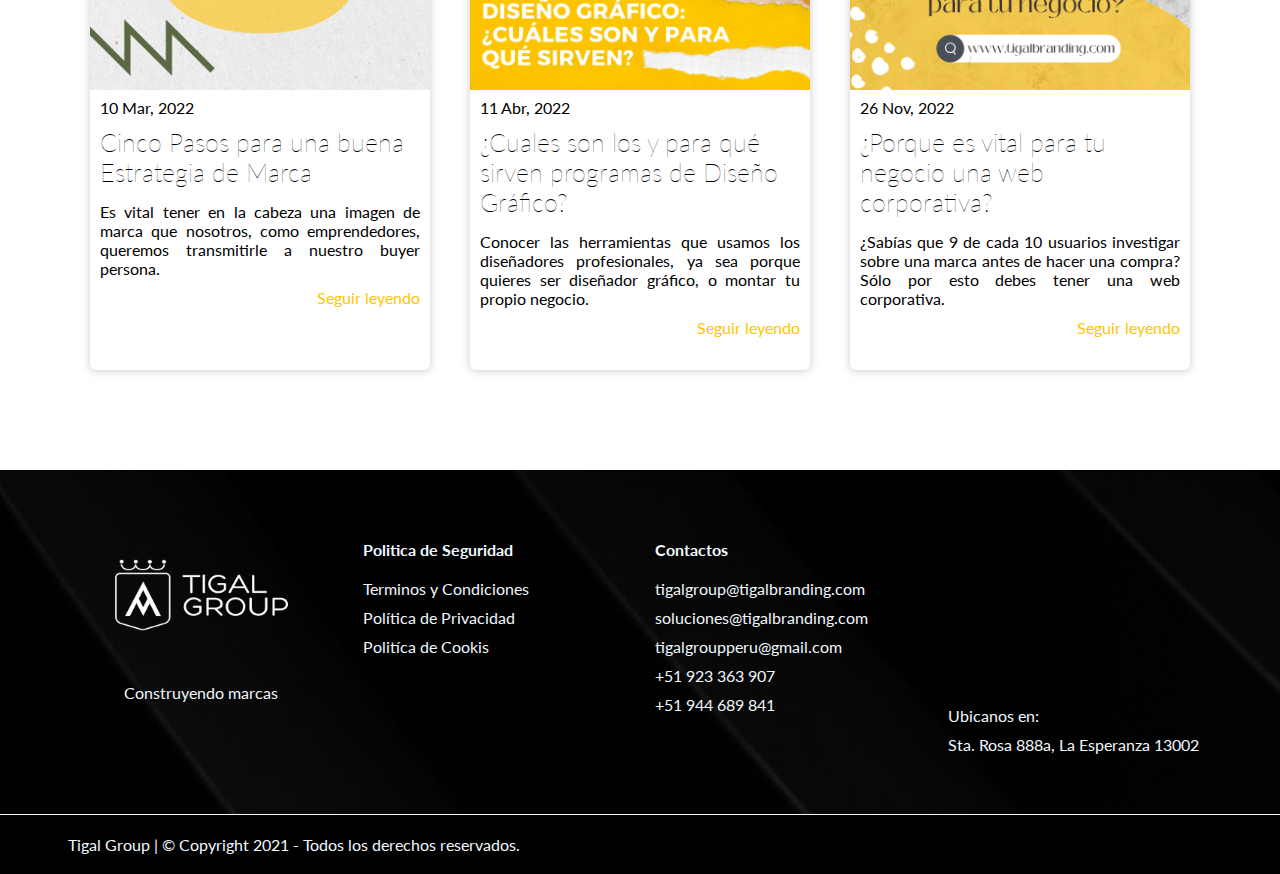
==== commit e8c9f497: "(҂◡_◡)" ====
--- a/index.html
+++ b/index.html
@@ -5,11 +5,16 @@
 	<meta name="viewport" content="width=device-width, initial-scale=1.0">
 	<meta http-equiv="X-UA-Compatible" content="IE=edge">
 	<link href="css/Tigal_Group_estilos.css" rel="stylesheet" type="text/css">
-	<link href="css/slider.css" rel="stylesheet" type="text/css">
 	<link href="css/cards_hover_servicios.css" rel="stylesheet" type="text/css">
+	
+	<link rel="stylesheet" href="css/swiper-bundle.min.css">
+	<link rel="stylesheet" href="css/style.css">
+	<script src="js/swiper-bundle.min.js"></script>
+	
+	
 	<script src="js/jquery-3.2.1.js"></script>
 	<script src="https://kit.fontawesome.com/f7cf336829.js" crossorigin="anonymous"></script>
-	<script src="js/filtrado.js"></script>
+	<script defer src="js/filtrado.js"></script>
 <title>TigalGroup</title>
 </head>
 	
@@ -22,14 +27,15 @@
 	     	 <img src="img/Logo_tigalgroup.png" alt="Logo de la marca">
         	</div>
 			<div class="container">
+				
 			<ul class="nav_links">
-			<li class="nav-item">	<a href="#" class="nav_link_item">			 Inicio 	</a> </li>			
-			<li class="nav-item">	<a href="#servicios" class="nav_link_item">	 Servicios 	</a> </li>
-			<li class="nav-item">	<a href="#portafolio" class="nav_link_item"> Portafolio </a> </li>
-			<li class="nav-item">	<a href="#empresa" class="nav_link_item">	 Empresa 	</a> </li>
-			<li class="nav-item">	<a href="#staff" class="nav_link_item">		 Staff 		</a> </li>
-			<li class="nav-links">	<a href="#contacto" class="nav_link_item">	 Contacto 	</a> </li>
-			<li class="nav-item">	<a href="#blog" class="nav_link_item">		 Blog 		</a> </li>
+			<li> <a href="#" class="nav_link_item active" id="opcion01">    Inicio 	   </a> </li>			
+			<li> <a href="#servicios" class="nav_link_item" id="opcion02">  Servicios  </a> </li>
+			<li> <a href="#portafolio" class="nav_link_item" id="opcion03"> Portafolio </a> </li>
+			<li> <a href="#empresa" class="nav_link_item" id="opcion04">	Empresa    </a> </li>
+			<li> <a href="#staff" class="nav_link_item" id="opcion05">	    Staff 	   </a> </li>
+			<li> <a href="#contacto" class="nav_link_item" id="opcion06">   Contacto   </a> </li>
+			<li> <a href="#blog" class="nav_link_item" id="opcion07">	    Blog 	   </a> </li>
 			</ul>
 			</div>
 		</nav>
@@ -134,7 +140,7 @@
 						
 			<div class="container_card">
 
-			<div class="card">
+			<div class="card_ser">
 				
 				<figure class="fondo_trasparente">
 				<img src="img/Servicio_01_mark.gif">
@@ -148,7 +154,7 @@
 				
 			</div>
 				
-			<div class="card">
+			<div class="card_ser">
 				
 				<figure>
 				<img src="img/Servicio_02_arq.gif">
@@ -162,7 +168,7 @@
 				
 			</div>
 				
-			<div class="card">
+			<div class="card_ser">
 				
 				<figure>
 				<img src="img/Servicio_03_web.gif">
@@ -180,7 +186,7 @@
 			
 			<div class="container_card">
 
-			<div class="card">
+			<div class="card_ser">
 				
 				<figure>
 				<img src="img/Servicio_04_empr.gif">
@@ -194,7 +200,7 @@
 				
 			</div>
 				
-			<div class="card">
+			<div class="card_ser">
 				
 				<figure>
 				<img src="img/Servicio_05_bran.gif">
@@ -208,7 +214,7 @@
 				
 			</div>
 				
-			<div class="card">
+			<div class="card_ser">
 				
 				<figure>
 				<img src="img/Servicio_06_foto.gif">
@@ -226,7 +232,7 @@
 
 			<div class="container_card_col2">
 
-			<div class="card">
+			<div class="card_ser">
 				
 				<figure>
 				<img src="img/Servicio_07_reg_marca.gif">
@@ -240,7 +246,7 @@
 				
 			</div>
 				
-			<div class="card">
+			<div class="card_ser">
 				
 				<figure>
 				<img src="img/Servicio_08_letr_3D.gif">
@@ -397,11 +403,13 @@
 					
 					<div class="emp_img" align="right">
 					<img src="img/Ofi_creativa.gif" alt="">
+					<div class="sep_tex">
 					<h3>IMAGINA - PROYECTO SOCIAL</h3>
 					<p>Nuestro equipo brinda talleres como proyectos sociales, para los jóvenes enfocándonos en poder enseñar, asesorar y brindar conocimientos en el área del Diseño, realizando diversas actividades de forma práctica para poder motivar e incentivar a los jóvenes a poder aprender sobre nuestro rubro.</p>
 					<p>Consiste en visitar colegio con bajos recursos y le hablarle sobre Diseño,creatividad y cómo crear un negocio propio.</p>
 					<a href="https://www.tigalbranding.com/nosotros-2/casa-grafica/" class="enlace enlace-empresa" target="_blank">Ver mas</a>
 					</div>
+					</div>
 					
 				</article>
 				</div>
@@ -410,11 +418,12 @@
 				<article class="empresa"> 
 					
 					<div class="emp_img">
+					<div class="sep_tex">
 					<h3>OFICINA CREATIVA</h3>
 					<p>Espacio creado para fomentar y crear el diseño, que inspire la innovación plasmada en cada proyecto – trabajo, enfocada siempre en el desarrollo, valor agregado, diferencial de cada proyecto.</p>
 					<p>Disponemos de un taller creativo con un equipo multidisciplinario, muy creativos y gestores, donde usted podrá observar más sobre nuestros trabajos, acompañándonos así a estructurar, construir y desarrollar su proyecto a realizar.</p>
 					<a href="https://www.tigalbranding.com/nosotros-2/casa-grafica/" class="enlace enlace-empresa" target="_blank">Ver mas</a>
-					<br><br>
+					</div>
 					<img src="img/Proy_soci_imagina.gif" alt="">
 					</div>
 					
@@ -436,59 +445,190 @@
 			<span class="lineas linea-inferior"></span>
 			</div>
 			
+			<div class="separation">
 			<center><h2>STAFF</h2>
 			<span class="sub-titular">Conoce a nuestro equipo</span>
 			</center>
-			<br>
-			<br>
-			
-				<div class="container">
-				<div class="row">	
-					
-				<div class="col col-2" align="right">
-				<i class="fa-solid fa-chevron-left"></i>
-				</div>
-							
-				<div class="col col-4">
-				<div class="row">
-					<div class="col col-6">
-					<img src="img/cristian.tigal-1.jpg" alt="">
-					</div>
-					
-					<div class="col col-6">
-					<h3>CRISTIAN TIGAL</h3>
-					<span class="sub-titular">Publicista | Marketing</span>
-					<p>Fundador de la agencia Tigal Group, con basta experiencia en el campo de la publicidad</p>
-					</div>
-					
-				</div>	
-				</div>
-									
-				<div class="col col-4">
-				<div class="row">
-					<div class="col col-6">
-					<img src="img/carlos-1.jpg" alt="">
-					</div>
-					
-					<div class="col col-6">
-					<h3>CARLOS DOMINGUEZ</h3>
-					<span class="sub-titular">Diseñador Gráfico</span>
-					<p>Diseñador gráfico con un buen menejo de UX/UI, listo para sesorarte en lo que necesites.</p>
-					</div>
-					
-				</div>	
-				</div>
-					
-				<div class="col col-2">
-				<i class="fa-solid fa-chevron-right"></i>
-				</div>
-					
-				</div>
-				<center><h4> El verdadero valor de la agencia es su equipo de trabajo</h4></center>
-				</div>
-			
-		</div>
-		
+			</div>
+			
+		
+		
+        <div class="slide-container swiper">
+            <div class="slide-content">
+                <div class="card-wrapper swiper-wrapper">
+					
+                    <div class="card swiper-slide">	
+						
+                   		<div class="image-content">
+                       	<span class="overlay"></span>
+                       	<div class="card-image">
+                       	<img src="img/cristian.tigal-1.jpg" alt="" class="card-img">
+                       	</div>
+                       	</div>
+						
+                        <div class="card-content">
+                        <h2 class="name">CRISTIAN TIGAL</h2>
+						<h5>Publicista | Marketing</h5>
+                        <p class="description">Fundador de la agencia Tigal Group, con basta experiencia en el campo de la publicidad.</p>
+                        </div>
+                    </div>
+					
+                   <div class="card swiper-slide">
+						
+                        <div class="image-content">
+                        <span class="overlay"></span>
+                        <div class="card-image">
+                        <img src="img/frank.vera-1.jpg" alt="" class="card-img">
+                        </div>
+                        </div>
+
+                        <div class="card-content">
+                        <h2 class="name">FRANK VERA</h2>
+						<h5>Diseñador Gráfico | Comunicador Publicitario</h5>
+                        <p class="description">Diseñador gráfico con un buen menejo de UX/UI, listo para sesorarte en lo que necesites.</p>
+                        </div>
+                    </div>
+					
+                   <div class="card swiper-slide">
+						
+                        <div class="image-content">
+                        <span class="overlay"></span>
+                        <div class="card-image">
+                        <img src="img/cristian.valverde-1.jpg" alt="" class="card-img">
+                        </div>
+                        </div>
+
+                        <div class="card-content">
+                        <h2 class="name">CRISTIAN VALVERDE</h2>
+						<h5>Diseñador Gráfico | Comunicador Publicitario</h5>
+                        <p class="description">Fundador de la agencia Tigal Group, con basta experiencia en el campo de la publicidad.</p>
+                        </div>
+                    </div>
+					
+                    <div class="card swiper-slide">
+						
+                        <div class="image-content">
+                        <span class="overlay"></span>
+                        <div class="card-image">
+                        <img src="img/diego-1.jpg" alt="" class="card-img">
+                        </div>
+                        </div>
+
+                        <div class="card-content">
+                        <h2 class="name">DIEGO BARRANTES</h2>
+						<h5>Administración | Marketing</h5>
+                        <p class="description">Fundador de la agencia Tigal Group, con basta experiencia en el campo de la publicidad.</p>
+                        </div>
+                    </div>
+					
+                    <div class="card swiper-slide">
+						
+                        <div class="image-content">
+                        <span class="overlay"></span>
+                        <div class="card-image">
+                        <img src="img/carlos-1.jpg" alt="" class="card-img">
+                        </div>
+                        </div>
+
+                        <div class="card-content">
+                        <h2 class="name">CARLOS DOMINGUEZ</h2>
+						<h5>Diseñador Gráfico</h5>
+                        <p class="description">Fundador de la agencia Tigal Group, con basta experiencia en el campo de la publicidad.</p>
+                        </div>
+                    </div>
+					
+                    <div class="card swiper-slide">
+						
+                        <div class="image-content">
+                        <span class="overlay"></span>
+                        <div class="card-image">
+                        <img src="img/erick-1.jpg" alt="" class="card-img">
+                        </div>
+                        </div>
+
+                        <div class="card-content">
+                        <h2 class="name">ERICK RODRÍGUEZ</h2>
+						<h5>Fotografía</h5>
+                        <p class="description">Fundador de la agencia Tigal Group, con basta experiencia en el campo de la publicidad.</p>
+                        </div>
+                    </div>
+					
+                    <div class="card swiper-slide">
+						
+                        <div class="image-content">
+                        <span class="overlay"></span>
+                        <div class="card-image">
+                        <img src="img/alan-1.jpg" alt="" class="card-img">
+                        </div>
+                        </div>
+
+                        <div class="card-content">
+                        <h2 class="name">ALAN LUJÁN</h2>
+						<h5>Desarrollo de Proyectos</h5>
+                        <p class="description">Fundador de la agencia Tigal Group, con basta experiencia en el campo de la publicidad.</p>
+                        </div>
+                    </div>
+					
+                    <div class="card swiper-slide">
+						
+                        <div class="image-content">
+                        <span class="overlay"></span>
+                        <div class="card-image">
+                        <img src="img/Joan-Casas-1.jpg" alt="" class="card-img">
+                        </div>
+                        </div>
+
+                        <div class="card-content">
+                        <h2 class="name">JOAN CASAS</h2>
+						<h5>Asesor Gastronómico</h5>
+                        <p class="description">Fundador de la agencia Tigal Group, con basta experiencia en el campo de la publicidad.</p>
+                        </div>
+                    </div>
+					
+                    <div class="card swiper-slide">
+						
+                        <div class="image-content">
+                        <span class="overlay"></span>
+                        <div class="card-image">
+                        <img src="img/Carlos-Tirado-1.jpg" alt="" class="card-img">
+                        </div>
+                        </div>
+
+                        <div class="card-content">
+                        <h2 class="name">CARLOS TIRADO</h2>
+						<h5>Arquitectura</h5>
+                        <p class="description">Fundador de la agencia Tigal Group, con basta experiencia en el campo de la publicidad.</p>
+                        </div>
+                    </div>
+					
+					 <div class="card swiper-slide">
+						
+                        <div class="image-content">
+                        <span class="overlay"></span>
+                        <div class="card-image">
+                        <img src="img/fresia-1.jpg" alt="" class="card-img">
+                        </div>
+                        </div>
+
+                        <div class="card-content">
+                        <h2 class="name">FRESIA ROJAS</h2>
+						<h5>Derecho Administrativo Legal</h5>
+                        <p class="description">Fundador de la agencia Tigal Group, con basta experiencia en el campo de la publicidad.</p>
+                        </div>
+                    </div>
+					
+                </div>
+            </div>
+
+            <div class="swiper-button-next swiper-navBtn"></div>
+            <div class="swiper-button-prev swiper-navBtn"></div>
+            <div class="swiper-pagination"></div>
+        </div>
+     
+        
+			
+		
+		   </div>
 	</section>
 	
 	<section id="testimonios" class="img_fond_tes">
@@ -575,13 +715,13 @@
 			<span class="lineas linea-superior"></span>
 			<span class="lineas linea-inferior"></span>
 			</div>
-						
+			
+			<div class="separation">
 			<center>
 			<h2>CONTÁCTANOS</h2>
 			<span class="sub-titular">Si desea asesoramiento o quiere atencion personalizada no dude en contactarnos</span>
-			<br><br>
-			<br><br>
 			</center>
+			</div>
 			
 			<form action="index.html" method="post">
 			</form>		
@@ -735,7 +875,7 @@
 					</div>
 					
 					<div class="col col-4" align="right">
-					<input type="submit" class="btn" title="Enviar el mensaje">
+					<input type="submit" class="btn_enviar" title="Enviar el mensaje">
 					</div>
 					</div>
 					
@@ -767,13 +907,13 @@
 			</center>
 			<br>
 			
-			<div class="row">
-				
-				<div class="col col-4">
-					<article class="blog">
-						
-							<div class="articulo">
-							<img src="img/Blog_01.png" alt="">
+			
+			<div class="container_card_blog">
+
+			<div class="card_blog">
+				
+				<div class="articulo">
+				<img src="img/Blog_01.png" alt="">
 								
 								<div class="fecha">
 								<p>10 Mar, 2022</p>
@@ -785,19 +925,17 @@
 								</div>	
 								
 							</div>	
-						
-					</article>				
-				</div>
-				
-				<div class="col col-4">
-					<article class="blog">
-						
-							<div class="articulo">
+				
+			</div>
+				
+			<div class="card_blog">
+				
+				<div class="articulo">
 							<img src="img/Blog_02.png" alt="">
 								
 								<div class="fecha">
 								<p>11 Abr, 2022</p>
-								<h3>¿Cuales son y para que sirven los programas de Diseño Gráfico?</h3>
+								<h3>¿Cuales son los y para qué sirven programas de Diseño Gráfico?</h3>
 								<p>Conocer las herramientas que usamos los diseñadores profesionales, ya sea porque quieres ser diseñador gráfico, o montar tu propio negocio.</p>
 								<div align="right">
 								<a href="https://www.adrianagallegos.es/programas-diseno-grafico/" class="enlace enlace-blog" target="_blank">Seguir leyendo</a>
@@ -805,14 +943,12 @@
 								</div>
 								
 							</div>	
-						
-					</article>				
-				</div>
-				
-				<div class="col col-4">
-				<article class="blog">
-						
-					<div class="articulo">
+				
+			</div>
+				
+			<div class="card_blog">
+				
+				<div class="articulo">
 					<img src="img/Blog_03.png" alt="">
 								
 						<div class="fecha">
@@ -824,15 +960,12 @@
 						</div>	
 						</div>
 								
-					</div>	
-						
-				</article>				
-				</div>
-										
+					</div>
+			</div>
+			
 			</div>
 		</div>
 	</section>
-
 
 	<footer>
 		
@@ -842,7 +975,7 @@
 			
 			<div class="col col-3">
 			<img src="img/Logo_tigalgroup.png" alt="">
-			<p>Construyendo marcas</p>
+			<p class="centrado">Construyendo marcas</p>
 			</div>
 			
 			<div class="col col-3">
@@ -862,21 +995,23 @@
 			</div>
 			
 			<div class="col col-3">
+			
+			<iframe src="https://www.google.com/maps/embed?pb=!1m14!1m8!1m3!1d493.7764521434669!2d-79.033718!3d-8.079888!3m2!1i1024!2i768!4f13.1!3m3!1m2!1s0x91ad3d73c34e5e25%3A0xd8994cc3011b473f!2sTIGUICASAGR%C3%81FICA!5e0!3m2!1ses-419!2spe!4v1684262978002!5m2!1ses-419!2spe" width="200" height="162.5" style="border:0;" allowfullscreen="" loading="lazy" referrerpolicy="no-referrer-when-downgrade"></iframe>
+				
 			<p>Ubicanos en:</p>
 			<p>Sta. Rosa 888a, La Esperanza 13002</p>
-			<iframe src="https://www.google.com/maps/embed?pb=!1m14!1m8!1m3!1d493.7764521434669!2d-79.033718!3d-8.079888!3m2!1i1024!2i768!4f13.1!3m3!1m2!1s0x91ad3d73c34e5e25%3A0xd8994cc3011b473f!2sTIGUICASAGR%C3%81FICA!5e0!3m2!1ses-419!2spe!4v1684262978002!5m2!1ses-419!2spe" width="200" height="162.5" style="border:0;" allowfullscreen="" loading="lazy" referrerpolicy="no-referrer-when-downgrade"></iframe>
-			</div>
-					
-		</div>
-		</div>
-		</div>
-		
-		<div id="copy">
+			</div>
+					
+		</div>
+		</div>
+		</div>
+		
+		<div id="copy" >
 		<div class="container">
 		<div class="row">
 					
 			<div class="col col-6">
-			<p> <a class="enlace enlace-copy" href="index.html">Tigal Group |</a>	&copy; Copyright 2021 - Todos los derechos reservados.</p>
+			<p> <a class="enlace-copy" href="index.html">Tigal Group |</a>	&copy; Copyright 2021 - Todos los derechos reservados.</p>
 			</div>
 			
 			<div class="col col-5"></div>
@@ -894,50 +1029,7 @@
 	</footer>
 	
 	<a href="#" id="back-top"><i class="fa-solid fa-angle-up"></i></a>
-
-<!----> 	
+	
 </body>
+	<script src="js/script.js"></script>
 </html>
-	
-	
-	<!-- 
-				
-	<script>
-		// Open the Modal
-		function openModal() {
-			document.getElementById("myModal").style.display = "block";
-		}
-		// Close the Modal
-		function closeModal() {
-			document.getElementById("myModal").style.display = "none";
-		}
-		var slideIndex = 1;
-		showSlides(slideIndex);
-		// Next/previous controls
-		function plusSlides(n) {
-			showSlides(slideIndex += n);
-		}
-		// Thumbnail image controls
-		function currentSlide(n) {
-			showSlides(slideIndex = n);
-		}
-		function showSlides(n) {
-			var i;
-			var slides = document.getElementsByClassName("mySlides");
-			var dots = document.getElementsByClassName("demo");
-			var captionText = document.getElementById("caption");
-			if (n > slides.length) {slideIndex = 1}
-			if (n < 1) {slideIndex = slides.length}
-			for (i = 0; i < slides.length; i++) {
-				slides[i].style.display = "none";
-			}
-			for (i = 0; i < dots.length; i++) {
-				dots[i].className = dots[i].className.replace(" active", "");
-			}
-			slides[slideIndex-1].style.display = "block";
-			dots[slideIndex-1].className += " active";
-			captionText.innerHTML = dots[slideIndex-1].alt;
-		}
-	</script>
-
-	-->	--- a/css/Tigal_Group_estilos.css
+++ b/css/Tigal_Group_estilos.css
@@ -18,6 +18,10 @@
 	 z-index: 1;
 	 margin: 0;
 	 }
+
+section id {
+	scroll-margin-top:100px;
+}
 
 .container  {
 			z-index: 1;
@@ -139,6 +143,10 @@
     				   color: #FFC501;
 					   }
 
+nav .nav_links a:click {
+    				   color: #FFC501;
+					   }
+
 .sub_titular_nav {
 				 text-align: justify;
 				 color: aliceblue;
@@ -181,16 +189,17 @@
 
 #imagen-pricipal {
 				 filter: brightness(70%); 
-				 height: 938px;
+				 height: 950.5px;
 				 }
 
 #proyectos_estrellas {
 					 background: #FFC501;
 					 opacity: 0.80;
 					 position: absolute;
-					 top: 88.5%;
+					 top: 89.8%;
 	 				 left: 0%;
 					 right: 0%;	
+					 bottom: 0;
 					 }
 
 section{
@@ -262,6 +271,13 @@
 	z-index: 1;
 	}
 
+h3{
+	font-size: 25px;
+	font-weight: lighter;
+	color: #000000;
+	z-index: 1;
+	}
+
 p {
   z-index: 1;
   text-align: justify;
@@ -286,9 +302,9 @@
 				color:aliceblue;
 				}
 
-#portafolio .sub-titular{
-	color: aliceblue;
-}
+#portafolio .sub-titular {
+						 color: aliceblue;
+						 }
 
 .separation {
 			margin-bottom: 50px;
@@ -296,9 +312,13 @@
 
 #portafolio h3 {
 			   color: aliceblue;
+			   padding-bottom: 10px;
 			   }
 
-/**/
+#portafolio p {
+			  margin: 10px;
+			  }
+
 /*efecto de sobrelineado*/
 #portafolio a   {
 				color: aliceblue;
@@ -310,54 +330,42 @@
 	 			padding: 0 60px;
 				}
 
-
-#portafolio .category_item::before {
-					 z-index: 1;
-					 content: "";
-					 position: absolute;
-					 height: 1px;
-					 background:  #FFC501;
-					 bottom: 0;
-					 left: 55px;
-					 right: 55px;
-					 max-width: 0%;
-					 transition: all ease-in-out .7s;
-					 }
+#portafolio .category_item::before   {
+									 z-index: 1;
+									 content: "";
+									 position: absolute;
+									 height: 1px;
+									 background:  #FFC501;
+									 bottom: 0;
+									 left: 55px;
+									 right: 55px;
+									 max-width: 0%;
+									 transition: all ease-in-out .7s;
+									 }
 					 
-
- #portafolio .category_item.active::before {
-					z-index: 1;
-					content: "";
-					position: absolute;
-					height: 1px;
-					background:  #FFC501;
-					bottom: 0;
-					left: 55px;
-					right: 55px;
-					max-width: 100%;
-}
+ #portafolio .category_item.active::before  {
+											z-index: 1;
+											content: "";
+											position: absolute;
+											height: 1px;
+											background:  #FFC501;
+											bottom: 0;
+											left: 55px;
+											right: 55px;
+											max-width: 100%;
+											}
 
 #portafolio a:hover:before  {
 							 z-index: 1;
 							 max-width: 100%;
 							 }
 
-
-/*color amarillo activo en celección activa*/
-/*products-list .product-item a{
-	display:inline;
-	width: 100%;
-	padding: 8px 0;
-	color:  #FFC501;
-	text-align: center;
-	text-decoration: none;
-}
-/**/
 .borde_portafolio {
 				  border-width: 1px;
 				  border-style: solid;
 				  border-color: aliceblue;
 				  width: 200px;
+				  height: 266px;
 				  margin: 10%;
 				  padding: 10%;
 				  }
@@ -370,62 +378,132 @@
 						border-color: #FFC501;
 						}
 
-/**/
-.wrap{
-	display: inline;	
-}
-
-.store-wrapper{
-	display: inline-block;
-	
-}
-
-.category_list{
-	display: flex;
-	flex-direction: row;
-	
-}
-
-.category_list .category_item{
-	display: inline;
-	text-align: center;
-	text-decoration: none;
-	color: aliceblue;
-	padding: 0 70px;
-}
-
-.category_list .ct_item-active{
-	color: #FFC501;
-}
-
-.portafolio-list{
-	width: 100%;
-	display: flex;
-	flex-wrap: wrap;
-}
-
-.portafolio-list .portafolio-item{
-	padding: 0 41px;
-	display: flex;
-	flex-direction: column;
-	align-items: center;
-	align-self: flex-start;
-	transition: all .4s;
-}
-
-.portafolio-list .portafolio-item img{
-	width: 100%;
-}
-
-/**/
+.wrap {
+	  display: inline;	
+	  }
+
+.store-wrapper {
+			   display: inline-block;	
+			   }
+
+.category_list  {
+				display: flex;
+				flex-direction: row;
+				padding-top: 40px;
+				}
+ 
+.category_list .category_item {
+							  display: inline;
+							  text-align: center;
+							  text-decoration: none;
+							  color: aliceblue;
+							  padding: 0 70px;
+							  } 
+
+.category_list .ct_item-active  {
+								color: #FFC501;
+								}
+
+.portafolio-list {
+				 width: 100%;
+				 display: flex;
+				 flex-wrap: wrap;
+				 }
+
+.portafolio-list .portafolio-item   {
+									padding: 0 41px;
+									display: flex;
+									flex-direction: column;
+									align-items: center;
+									align-self: flex-start;
+									transition: all .4s;
+									}
+
+.portafolio-list .portafolio-item img   {
+										width: 100%;
+										}
+
+#empresa .sep_tex {
+				  padding: 50px 0;
+				  }
+ 
+#empresa h3 {
+			padding-bottom: 30px;
+			}
+
+#empresa p  {
+			padding-bottom: 20px;
+			}
+
+#empresa img {
+		 	 height: 500px;
+			 overflow: hidden;
+			 }
+
+#empresa a  {
+			color: #FFC501;
+			text-decoration: none;
+			}
+
+#empresa a:hover {
+				 color: #FFC501;
+				 text-decoration: underline;
+				 }
 
 #empresa p  {
 			color: #000000;
 			}
 
-#contacto,checkbox  {
+#contacto h2 {
+			 color: aliceblue;
+			 }
+
+#contacto .sub-titular  {
+						color: aliceblue;
+						}
+
+#contacto .row  {
+				z-index: 1;
+				display: flex;
+				flex-wrap: wrap;
+				align-items: flex-start;
+				margin-right: -15px;
+				margin-left: -15px;
+				}
+
+/**/
+
+.btn_enviar  {
+			 color: #FFC501;
+			 text-decoration: none;
+			 border-radius: 15px;
+			 border: 1.5px solid #FFC501;
+			 padding-bottom: 5px;
+			 padding-left: 15px;
+			 padding-right: 15px;
+			 padding-top: 5px;
+			 background: none;
+			 }
+
+.btn_enviar  {
+			 cursor: pointer;
+			 margin-right: auto;
+			 display: inline-block;
+			 }
+
+.btn_enviar:hover {
+				  transform: scale(1.2);
+				  }
+
+#contacto, checkbox {
 					color: aliceblue;
 					}
+/*ayuda*/
+input[type="checkbox"]{
+	color: #FFC501;
+	border: 2px solid #FFC501;
+	background: #000000;
+}
 
 form {
 	 z-index: 1;
@@ -435,7 +513,7 @@
 form label  {
 			z-index: 1;
 			display: none;
-			margin-bottom: 5px;
+			margin-bottom: 10px;
 			}
 
 form input, form textarea   {
@@ -446,6 +524,83 @@
 							outline: none;
 	
 							}
+
+/**/
+
+#blog p {
+		color: #000000;
+		margin: 5px 10px 10px 10px;
+		}
+
+#blog h3 {
+		 margin: 0 10px 15px 10px;
+		 }
+
+#blog a {
+		color: #FFC501;
+		text-decoration: none;
+		margin: 0 10px 15px 10px;
+		}
+
+#blog a:hover {
+			  color: #FFC501;
+			  text-decoration: underline;
+			  }
+
+.container_card_blog {
+					 width: 100%;
+					 display: flex;
+					 max-width: 10000px;
+					 margin: auto;
+					 }
+
+.card_blog  {
+			width: 100%;
+			margin: 20px;
+			height: 630px;
+			border-radius: 6px;
+			overflow: hidden;
+			background:#FFFFFF;
+			box-shadow: 0px 1px 10px rgba(0,0,0,0.2);
+			transition: all 400ms ease-out;
+			cursor: default;
+		    }
+
+.card_blog:hover {
+				 box-shadow: 5px 5px 20px rgba(0,0,0,0.4);
+				 transform: translateY(-3%);
+				 }
+
+.card_blog img  {
+				width: 100%;
+				height: 350px;
+				}
+
+footer .row {
+			z-index: 1;
+			display: flex;
+			flex-wrap: wrap;
+			align-items: flex-start;
+			margin-right: -15px;
+			margin-left: -15px;
+			}
+
+.centrado {
+		  text-align: center;
+		  }
+
+footer h4 {
+		  color: aliceblue;
+		  margin: 20px 0;
+		  }
+
+footer p {
+		 margin: 10px 0;
+   		 }
+
+footer iframe {
+			  margin: 5px 0;
+ 			  }
 
 form .form-group {
 				 z-index: 1;
@@ -464,18 +619,21 @@
 		  z-index: 10000;
 		  }
 
-#social-footer  {
-				z-index: 1;
-				padding: 0;
-				margin: auto;
-				}
+#social-footer li a {
+					z-index: 1;
+					align-items: center;
+					}
 
 #social-footer li {
 				  z-index: 1;
 				  list-style: none;
 				  display: inline-block;
-				  margin: 0 5px;
+				  margin: 0 10px;
 				  }
+
+#social-footer a {
+				 color: aliceblue;
+				 }
 
 #pie-pagina form .btn-newsletter {
 								 z-index: 1;
@@ -485,20 +643,6 @@
 								 height: 29px;
 								 }	
 
-#back-top {
-		  z-index: 9;
-		  padding: 10px;
-		  font-size: 20px;
-		  display: inline-flex;
-		  align-items: center;
-		  justify-content: center;
-		  text-decoration: none;
-		  position: fixed;
-		  bottom: 0;
-		   }
-
-/*fondos*/
-
 #portafolio {
 			background: #000000;
 			}
@@ -507,48 +651,30 @@
 		  background: #000000;
 		  }
 
-#pie-pagina,img_fond_pie{
-	z-index: -2;
-	display: flex;
-	background: url("../img/Fondo_04.jpg");
-	background-opacity: 20%;
-	padding-bottom: 50px;
-	padding-top: 50px;
-}
-
-enlace enlace-copy {
+#pie-pagina,img_fond_pie {
+						 z-index: -2;
+						 display: flex;
+						 background: url("../img/Fondo_04.jpg");
+						 background-opacity: 20%;
+						 padding-bottom: 50px;
+						 padding-top: 50px;
+						 }
+
+#copy {
+	  background: #000000;
+	  padding: 10px 0;
+	  border-top:solid aliceblue;
+	  border-width: 1px;
+	  }
+
+#copy .enlace-copy {
 					z-index: 1;
 					content: "";
 				 	width: 1px;
 					height: 30px;
-					background: #000000;
-				 	display: inline-block;
-				 	position: absolute;
-		 			top: 50%;
-				 	margin-top: -15px;
+					color: aliceblue;
+					text-decoration: none;
+				 	top: 50%;
+					margin-top: -15px;
 			 		margin-left: -2px;																					 
 					}
-
-#pie-pagina form .btn-newsletter {
-								 z-index: 1;
-								 position: absolute;
-								 right: 0;
-								 top: 0;
-								 height: 29px;
-								 }	
-
-#back-top, #whatsapp-modal, #bot-modal  {
-										z-index: 9;
-										padding: 10px;
-										font-size: 20px;
-										display: inline-flex;
-										align-items: center;
-										justify-content: center;
-										text-decoration: none;
-										position: fixed;
-										bottom: 0;
-										}
-
-#contacto,checkbox{
-	color: aliceblue;
-}--- a/css/cards_hover_servicios.css
+++ b/css/cards_hover_servicios.css
@@ -25,41 +25,48 @@
 	text-align: center;
 	color: #000000;
 }
-.card{
+
+.card_ser{
 	width: 100%;
 	margin: 20px;
 	border-radius: 6px;
 	overflow: hidden;
-	background:#FFFFFF
+	background:#FFFFFF;
 	box-shadow: 0px 1px 10px rgba(0,0,0,0.2);
 	transition: all 400ms ease-out;
 	cursor: default;
 }
-.card:hover{
+
+.card_ser:hover{
 	box-shadow: 5px 5px 20px rgba(0,0,0,0.4);
 	transform: translateY(-3%);
 }
-.card img{
+
+.card_ser img{
 	width: 100%;
 	height: 210px;
 }
-.card .contenido_card{
+
+.card_ser .contenido_card{
 	padding: 15px;
 	text-align: center;
 }
-.card .contenido_card h3{
+
+.card_ser .contenido_card h3{
 	margin-bottom: 15px;
 	color: #000000;
 	font-family: 'Raleway',sans-serif;
 }
-.card .contenido_card p{
+
+.card_ser .contenido_card p{
 	line-height: 1.8;
 	color: #6a6a6a;
 	font-size: 14.5px;
 	margin-bottom: 5px;
 	font-family: 'Lato', sans-serif;
 }
-.card .contenido_card a{
+
+.card_ser .contenido_card a{
 	display: inline-block;
 	padding: 10px;
 	margin-top: 10px;
@@ -71,19 +78,10 @@
 	margin-bottom: 5px;
 	font-family: 'Raleway',sans-serif;
 }
-.card .contenido_card a:hover{
+
+.card_ser .contenido_card a:hover{
 	background: #FFC501;
 	color: aliceblue;
 }
-@media only screen and (min-width:320px) and (max-width:768px){
-	.container_card{
-		flex-wrap: wrap;
-	}
-	.container_card_col2{
-		flex-wrap: wrap;
-	}
-	.card{
-		margin: 15px;
-	}
-}
+
 /*Fin-Cards*/
--- a/css/style.css
+++ b/css/style.css
@@ -0,0 +1,105 @@
+@charset "utf-8";
+/* CSS Document */
+
+.slide-container{
+  max-width: 1120px;
+  width: 100%;
+  padding: 40px 0;
+}
+.slide-content{
+  margin: 0 40px;
+  overflow: hidden;
+  border-radius: 25px;
+}
+.card{
+  border-radius: 25px;
+  background-color: #585858;
+}
+.image-content,
+.card-content{
+  display: flex;
+  flex-direction: column;
+  align-items: center;
+  padding: 10px 14px;
+}
+.image-content{
+  position: relative;
+  row-gap: 5px;
+  padding: 25px 0;
+}
+.overlay{
+  position: absolute;
+  left: 0;
+  top: 0;
+  height: 100%;
+  width: 100%;
+  background-color: #FFC501;
+  border-radius: 25px 25px 0 25px;
+}
+.overlay::before,
+.overlay::after{
+  content: '';
+  position: absolute;
+  right: 0;
+  bottom: -40px;
+  height: 40px;
+  width: 40px;
+  background-color: #FFC501;
+}
+.overlay::after{
+  border-radius: 0 25px 0 0;
+  background-color: #585858;
+}
+.card-image{
+  position: relative;
+  height: 150px;
+  width: 150px;
+  border-radius: 50%;
+  padding: 3px;
+}
+.card-image .card-img{
+  height: 100%;
+  width: 100%;
+  object-fit: cover;
+  border-radius: 50%;
+  border: 4px solid #FFC501;
+}
+.name{
+  font-size: 18px;
+  font-weight: 500;
+  color: aliceblue;
+}
+h5 {
+	color: aliceblue;
+	font-size: 18px;
+}
+.description{
+  font-size: 16px;
+  color: aliceblue;
+  text-align: justify;
+  padding: 5px 20px;
+}
+.swiper-navBtn{
+  color: #FFC501;
+  transition: color 0.3s ease;
+}
+.swiper-navBtn:hover{
+  color: #FFC501;
+}
+.swiper-navBtn::before,
+.swiper-navBtn::after{
+  font-size: 35px;
+}
+.swiper-button-next{
+  right: 0;
+}
+.swiper-button-prev{
+  left: 0;
+}
+.swiper-pagination-bullet{
+  background-color: #FFC501;
+  opacity: 1;
+}
+.swiper-pagination-bullet-active{
+  background-color: #FFC501;
+}
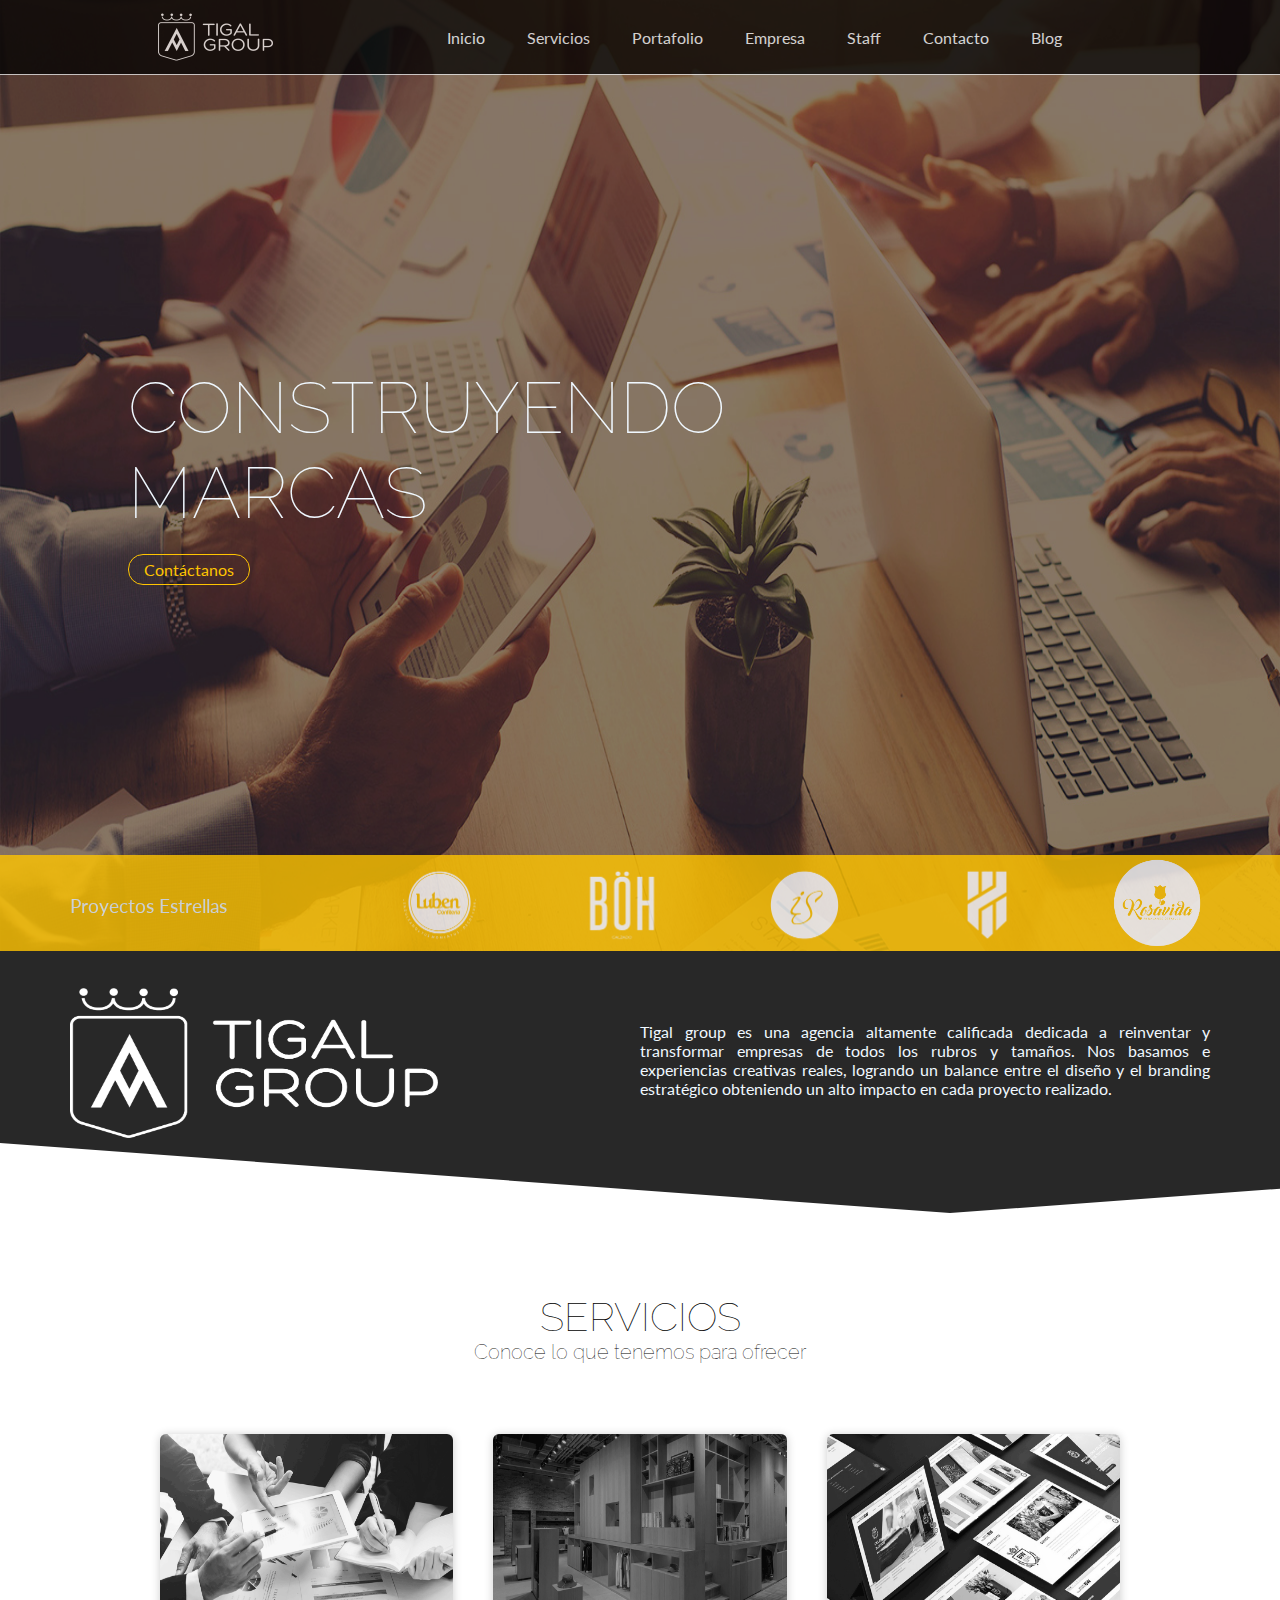
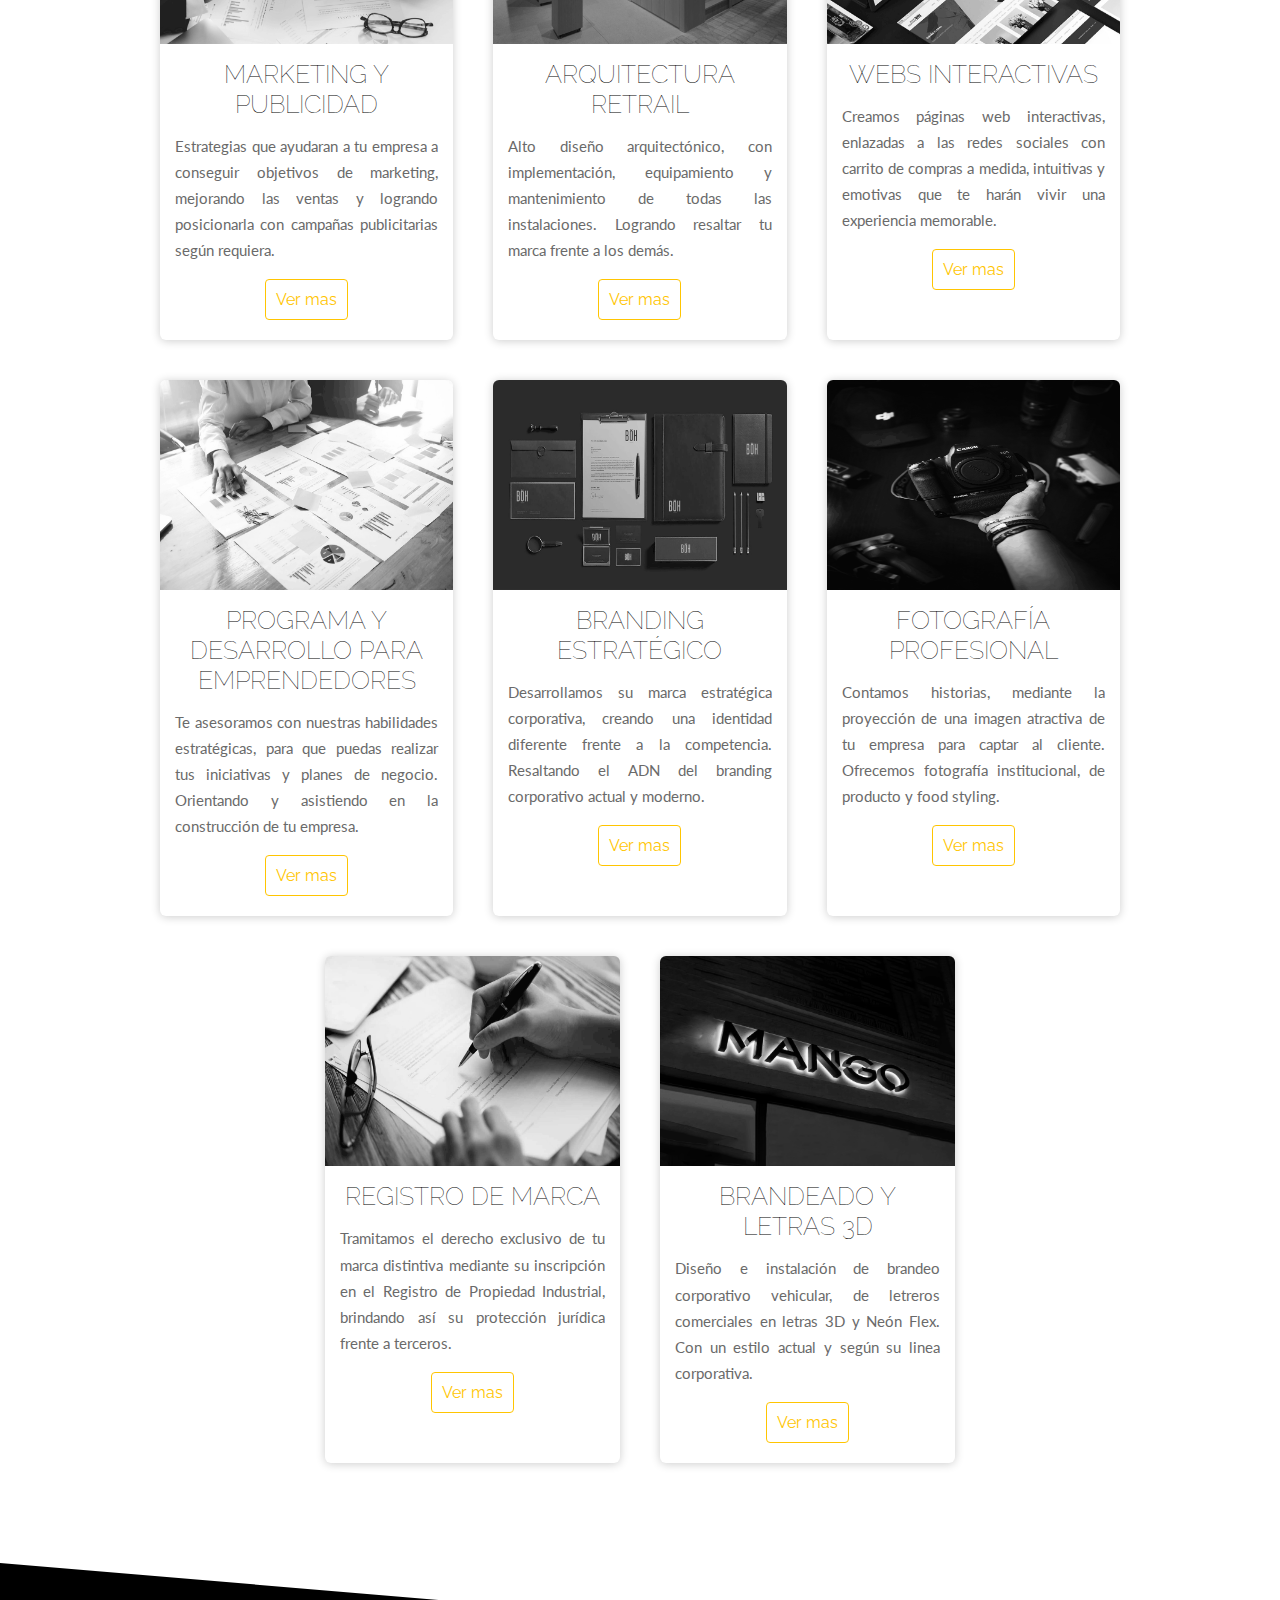
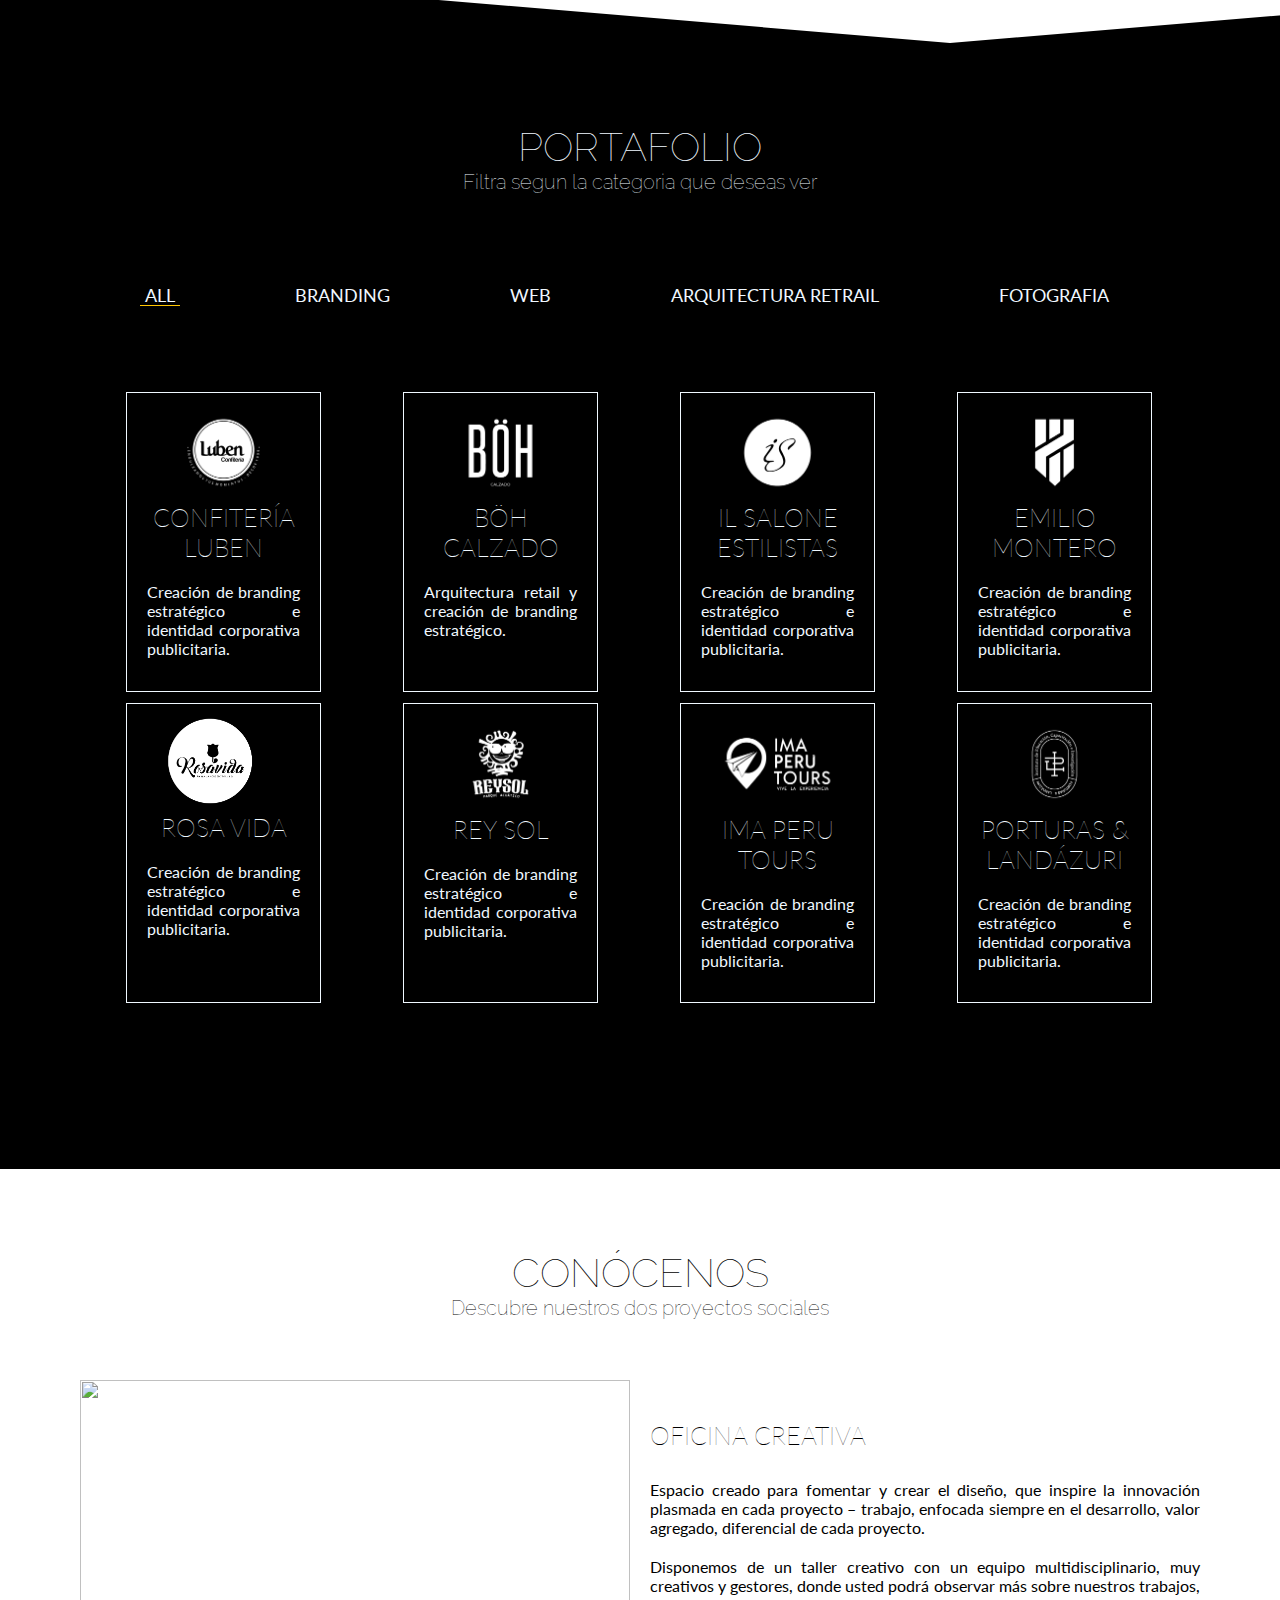
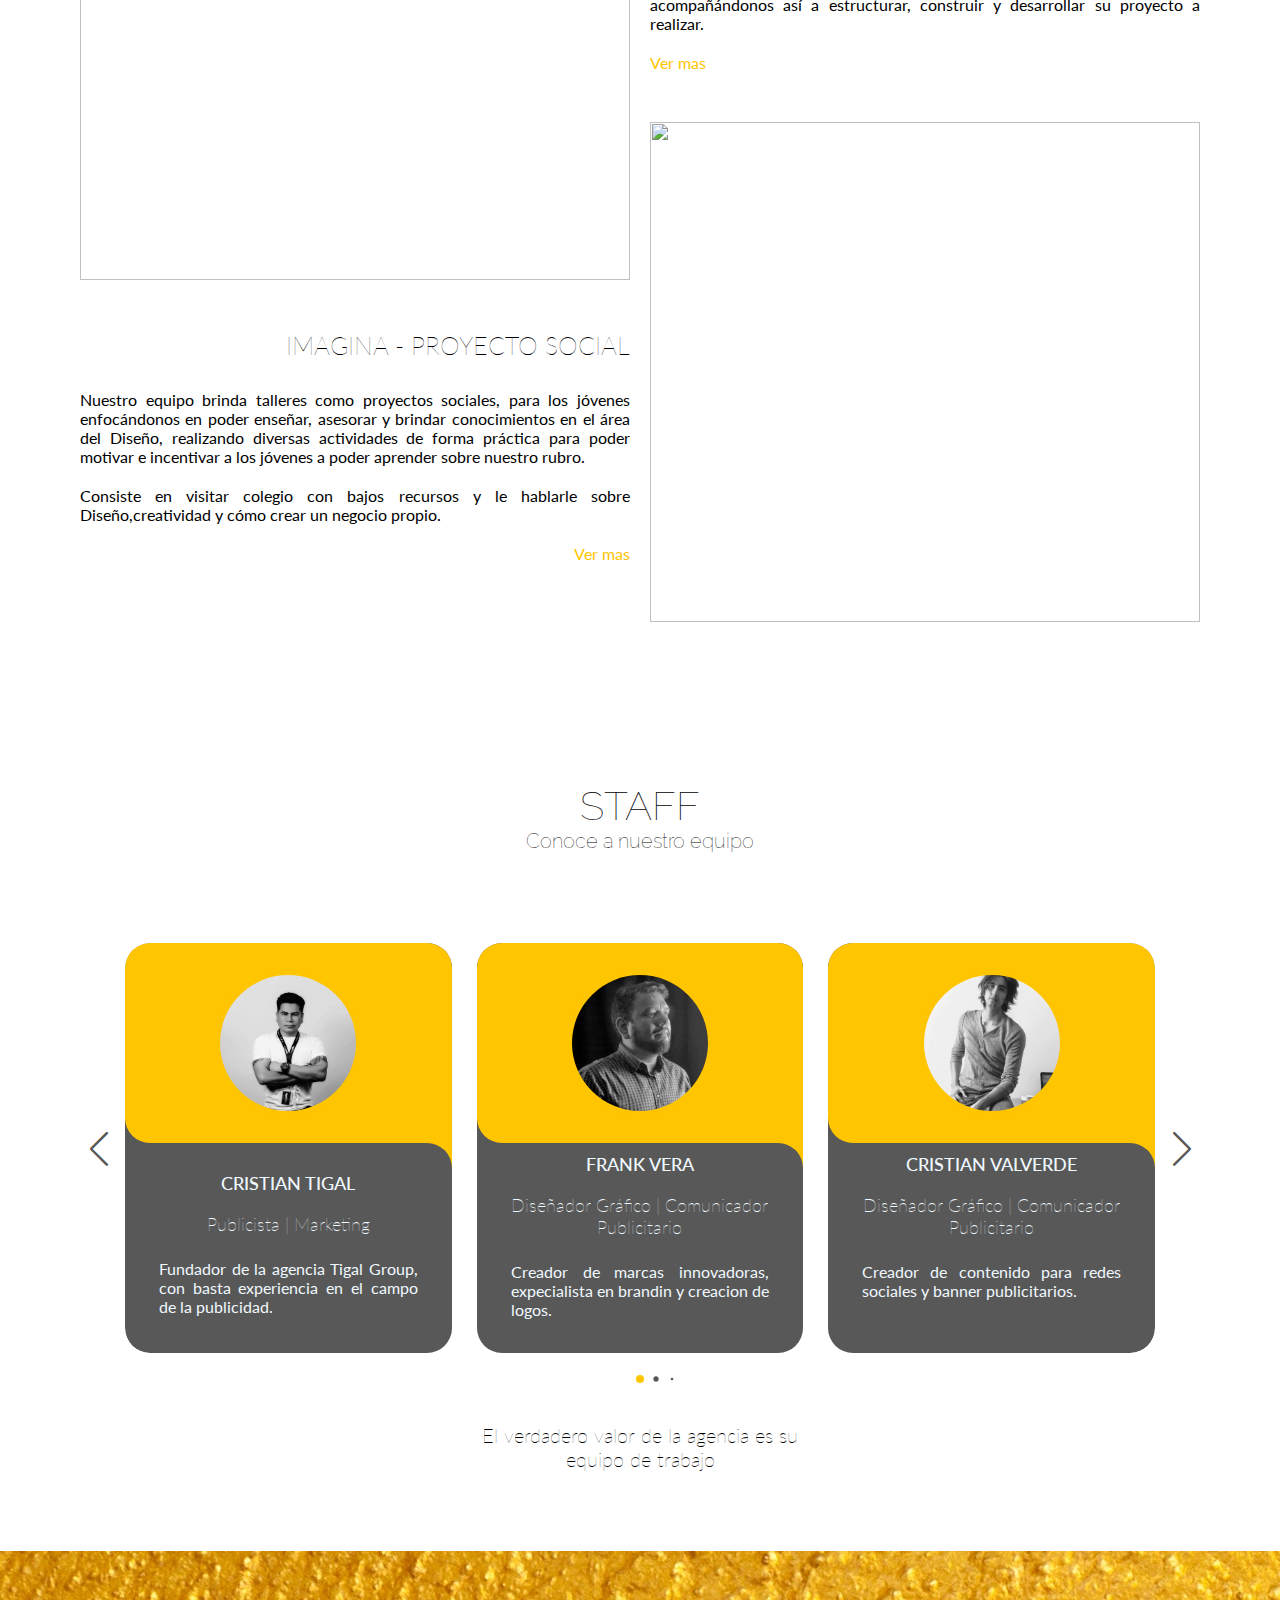
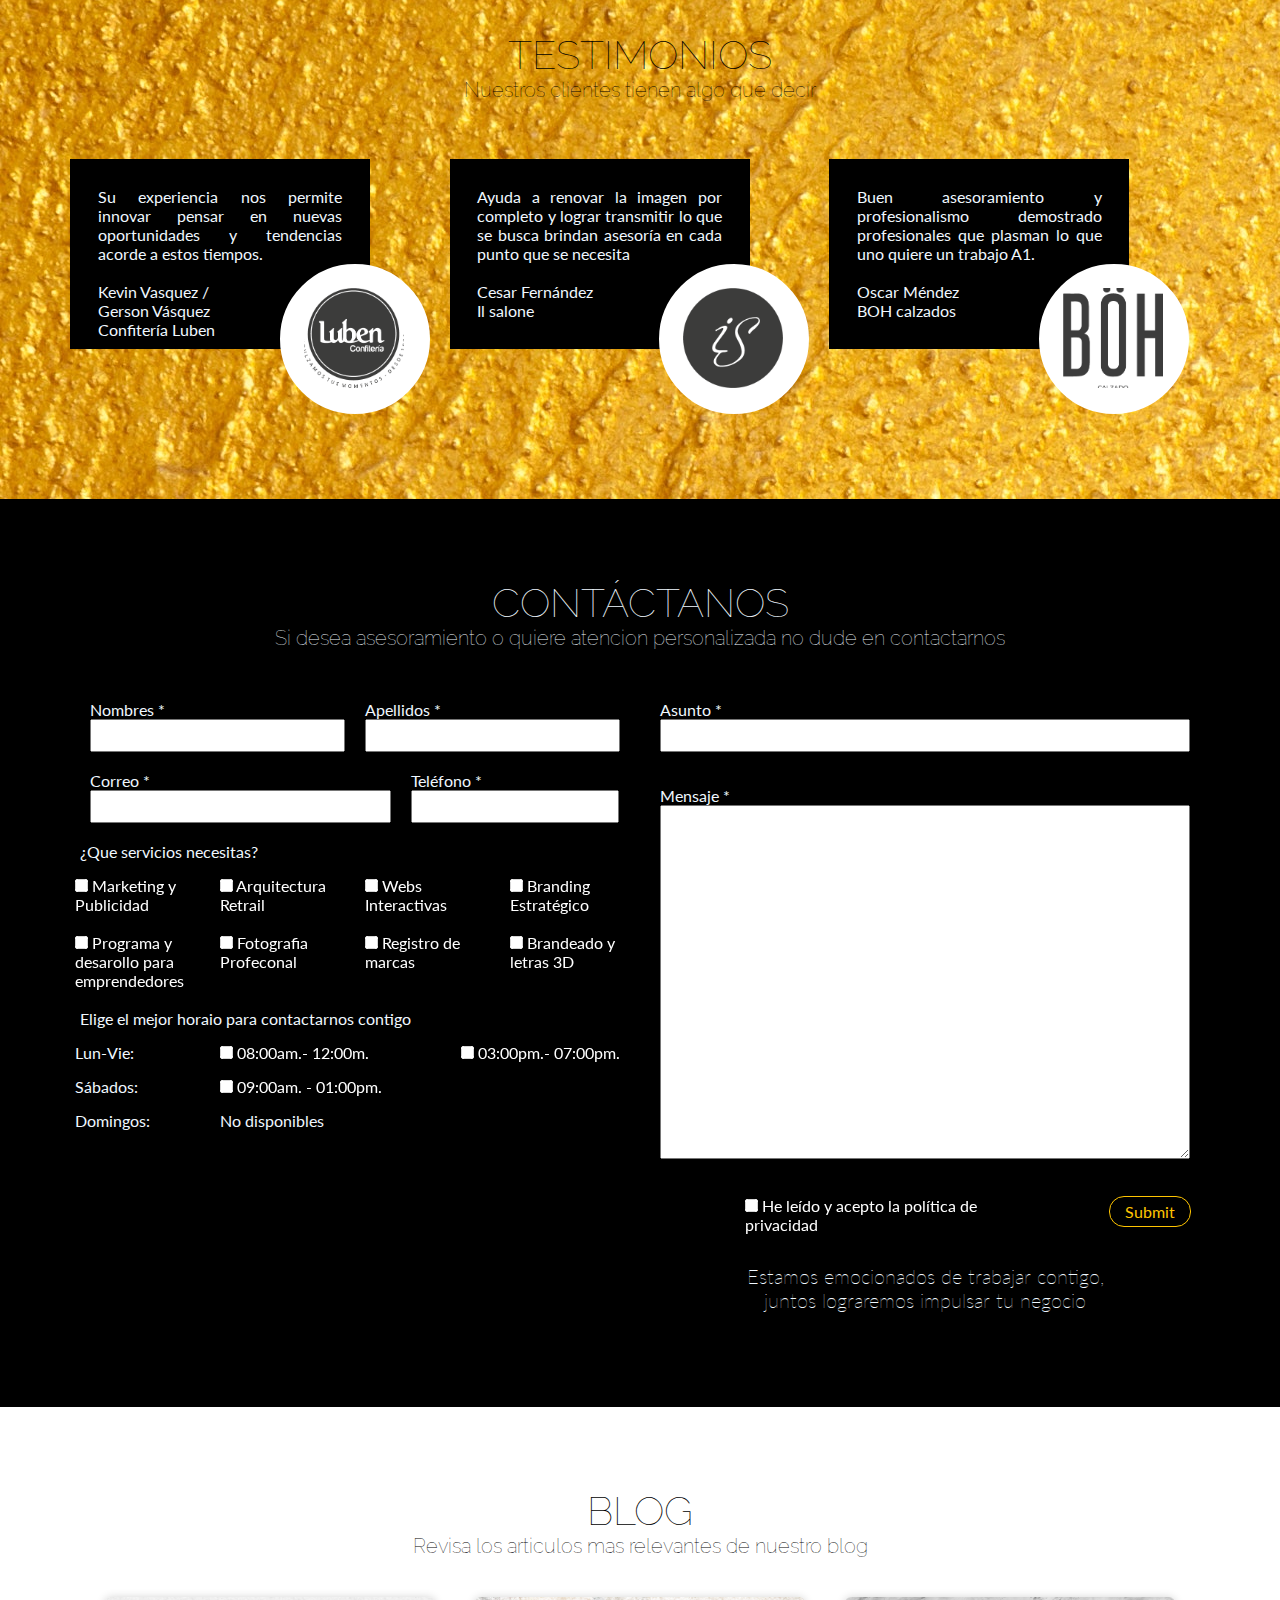
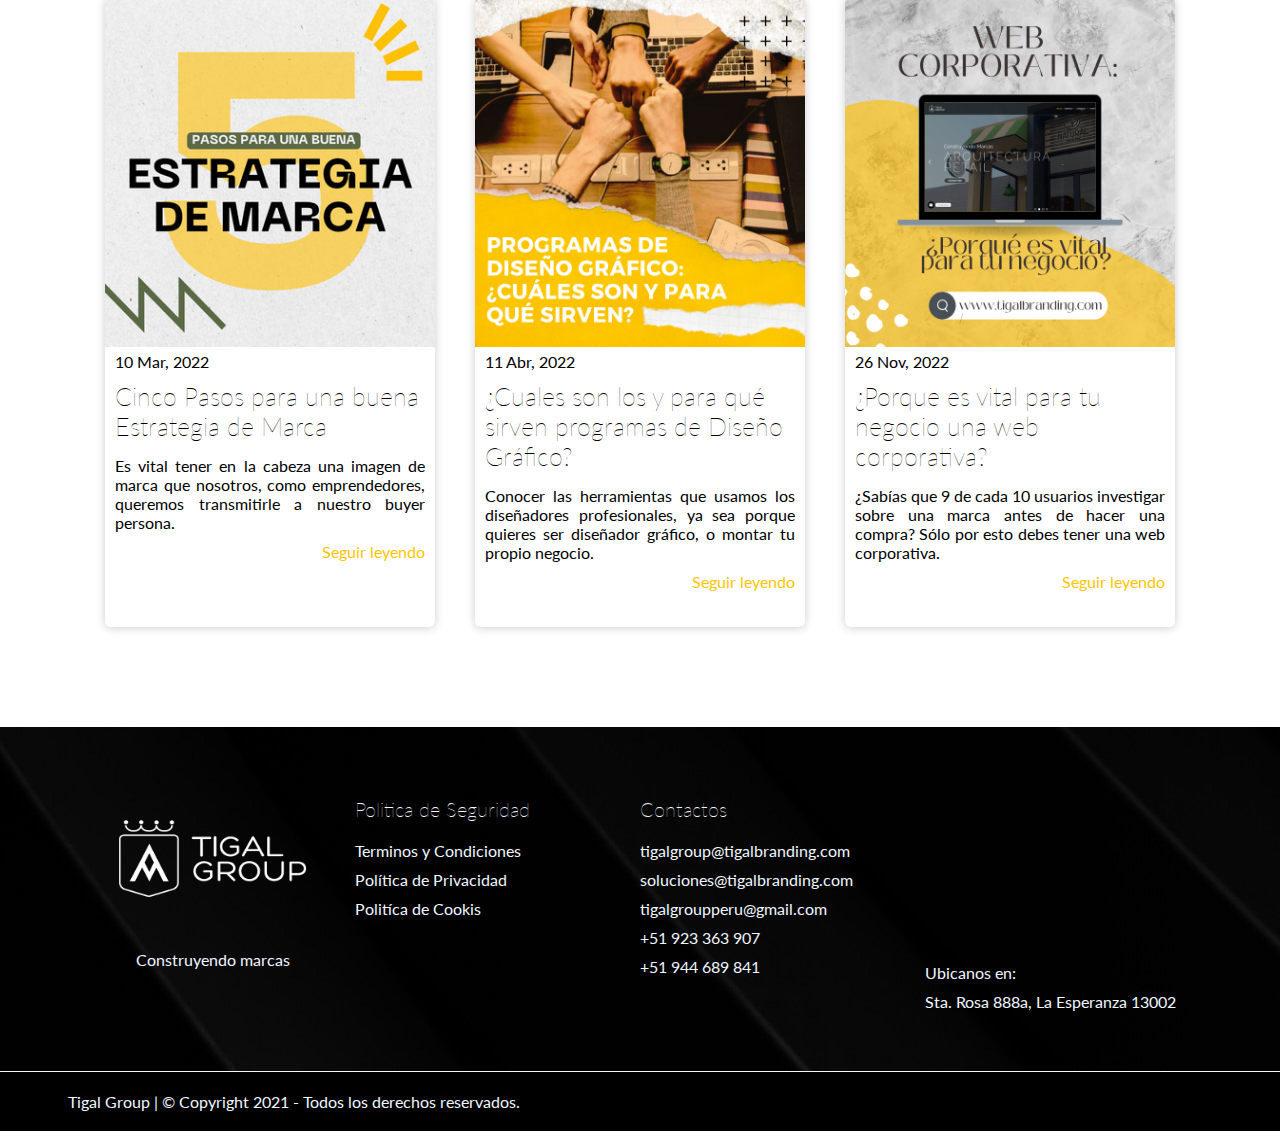
==== commit dad059d5: "{•̃_•̃}" ====
--- a/index.html
+++ b/index.html
@@ -7,18 +7,35 @@
 	<link href="css/Tigal_Group_estilos.css" rel="stylesheet" type="text/css">
 	<link href="css/cards_hover_servicios.css" rel="stylesheet" type="text/css">
 	
+	
 	<link rel="stylesheet" href="css/swiper-bundle.min.css">
 	<link rel="stylesheet" href="css/style.css">
+	<link href="css/loader-marca-dividida.css" rel="stylesheet" type="text/css">
 	<script src="js/swiper-bundle.min.js"></script>
 	
 	
 	<script src="js/jquery-3.2.1.js"></script>
 	<script src="https://kit.fontawesome.com/f7cf336829.js" crossorigin="anonymous"></script>
 	<script defer src="js/filtrado.js"></script>
-<title>TigalGroup</title>
+	<title>TigalGroup</title>
 </head>
 	
 <body>
+	<!-- Ayuda!!!!-->
+	<!-- <div id="carga-logo">
+		<div class="container-fluid">
+			<div class="row">
+				<div class="col col-6">
+					<img src="img/tigal-group-logo-carga-inicio.png" alt="">
+				</div>
+				<div class="col col-6">					
+					<img src="img/tigal-group-logo-carga-inicio.png" alt="">
+				</div>
+				<div class="col col-12">
+				</div>
+			</div>
+		</div>
+	</div> -->
 	
 	<header>
 		
@@ -90,7 +107,7 @@
 				
 			<div class="col col-2">
 			<div class="log_mar">
-			<img src="img/Logo_rosa_vida.png" alt="">
+			<img src="img/Logo_rosa_vida.png" alt="" class="peque">
 			</div>
 			</div>
 			
@@ -143,7 +160,7 @@
 			<div class="card_ser">
 				
 				<figure class="fondo_trasparente">
-				<img src="img/Servicio_01_mark.gif">
+				<img src="img/Servicio_01_mark.gif" alt="">
 				</figure>
 				
 				<div class="contenido_card">
@@ -157,7 +174,7 @@
 			<div class="card_ser">
 				
 				<figure>
-				<img src="img/Servicio_02_arq.gif">
+				<img src="img/Servicio_02_arq.gif" alt="">
 				</figure>
 				
 				<div class="contenido_card">
@@ -171,7 +188,7 @@
 			<div class="card_ser">
 				
 				<figure>
-				<img src="img/Servicio_03_web.gif">
+				<img src="img/Servicio_03_web.gif" alt="">
 				</figure>
 				
 				<div class="contenido_card">
@@ -189,7 +206,7 @@
 			<div class="card_ser">
 				
 				<figure>
-				<img src="img/Servicio_04_empr.gif">
+				<img src="img/Servicio_04_empr.gif" alt="">
 				</figure>
 				
 				<div class="contenido_card">
@@ -203,7 +220,7 @@
 			<div class="card_ser">
 				
 				<figure>
-				<img src="img/Servicio_05_bran.gif">
+				<img src="img/Servicio_05_bran.gif" alt="">
 				</figure>
 				
 				<div class="contenido_card">
@@ -217,7 +234,7 @@
 			<div class="card_ser">
 				
 				<figure>
-				<img src="img/Servicio_06_foto.gif">
+				<img src="img/Servicio_06_foto.gif" alt="">
 				</figure>
 				
 				<div class="contenido_card">
@@ -235,7 +252,7 @@
 			<div class="card_ser">
 				
 				<figure>
-				<img src="img/Servicio_07_reg_marca.gif">
+				<img src="img/Servicio_07_reg_marca.gif" alt="">
 				</figure>
 				
 				<div class="contenido_card">
@@ -249,7 +266,7 @@
 			<div class="card_ser">
 				
 				<figure>
-				<img src="img/Servicio_08_letr_3D.gif">
+				<img src="img/Servicio_08_letr_3D.gif" alt="">
 				</figure>
 				
 				<div class="contenido_card">
@@ -296,83 +313,83 @@
 			<section class="portafolio-list">
 			
 				<div class="portafolio-item" category="branding">
-					<div class="borde_portafolio">
-						<img src="img/Logo_lube_confiteria.png" alt="">
-						<center>
-							<h3>CONFITERÍA LUBEN</h3>
-						</center>
-						<p align="center">Creación de branding estratégico e identidad corporativa publicitaria.</p>
-					</div>
+				<div class="borde_portafolio">
+				<img src="img/Logo_lube_confiteria.png" alt="">
+				<center>
+				<h3>CONFITERÍA LUBEN</h3>
+				</center>
+				<p align="center">Creación de branding estratégico e identidad corporativa publicitaria.</p>
+				</div>
 				</div>
 			
 				<div class="portafolio-item" category="arq_retrail">
-					<div class="borde_portafolio">
-						<img src="img/Logo_boh_calzado.png" alt="">
-						<center>
-							<h3>BÖH CALZADO</h3>
-						</center>
-						<p align="center">Arquitectura retail y creación de branding estratégico.</p>
-					</div>
+				<div class="borde_portafolio">
+				<img src="img/Logo_boh_calzado.png" alt="">
+				<center>
+				<h3>BÖH CALZADO</h3>
+				</center>
+				<p align="center">Arquitectura retail y creación de branding estratégico.</p>
+				</div>
 				</div>
 			
 				<div class="portafolio-item" category="arq_retrail">
-					<div class="borde_portafolio">
-						<img src="img/Logo_ilsalone.png" alt="">
-						<center>
-							<h3>IL SALONE ESTILISTAS</h3>
-						</center>
-						<p align="center">Creación de branding estratégico e identidad corporativa publicitaria.</p>
-					</div>
+				<div class="borde_portafolio">
+				<img src="img/Logo_ilsalone.png" alt="">
+				<center>
+				<h3>IL SALONE ESTILISTAS</h3>
+				</center>
+				<p align="center">Creación de branding estratégico e identidad corporativa publicitaria.</p>
+				</div>
 				</div>
 			
 				<div class="portafolio-item" category="web">
-					<div class="borde_portafolio">
-						<img src="img/Logo_emilio_montero.png" alt="">
-						<center>
-							<h3>EMILIO MONTERO</h3>
-						</center>
-						<p align="center">Creación de branding estratégico e identidad corporativa publicitaria.</p>
-					</div>
+				<div class="borde_portafolio">
+				<img src="img/Logo_emilio_montero.png" alt="">
+				<center>
+				<h3>EMILIO MONTERO</h3>
+				</center>
+				<p align="center">Creación de branding estratégico e identidad corporativa publicitaria.</p>
+				</div>
 				</div>
 			
 				<div class="portafolio-item" category="arq_retrail">
-					<div class="borde_portafolio">
-						<img src="img/Logo_rosa_vida.png" alt="">
-						<center>
-							<h3>ROSA VIDA</h3>
-						</center>
-						<p align="center">Creación de branding estratégico e identidad corporativa publicitaria.</p>
-					</div>
+				<div class="borde_portafolio">
+				<img src="img/Logo_rosa_vida.png" alt="">
+				<center>
+				<h3>ROSA VIDA</h3>
+				</center>
+				<p align="center">Creación de branding estratégico e identidad corporativa publicitaria.</p>
+				</div>
 				</div>
 			
 				<div class="portafolio-item" category="branding">
-					<div class="borde_portafolio">
-						<img src="img/Logo_rey_sol.png" alt="">
-						<center>
-							<h3>REY SOL</h3>
-						</center>
-						<p align="center">Creación de branding estratégico e identidad corporativa publicitaria.</p>
-					</div>
+				<div class="borde_portafolio">
+				<img src="img/Logo_rey_sol.png" alt="">
+				<center>
+				<h3>REY SOL</h3>
+				</center>
+				<p align="center">Creación de branding estratégico e identidad corporativa publicitaria.</p>
+				</div>
 				</div>
 			
 				<div class="portafolio-item" category="web">
-					<div class="borde_portafolio">
-						<img src="img/Logo_ima_peru.png" alt="">
-						<center>
-							<h3>IMA PERU TOURS</h3>
-						</center>
-						<p align="center">Creación de branding estratégico e identidad corporativa publicitaria.</p>
-					</div>
+				<div class="borde_portafolio">
+				<img src="img/Logo_ima_peru.png" alt="">
+				<center>
+				<h3>IMA PERU TOURS</h3>
+				</center>
+				<p align="center">Creación de branding estratégico e identidad corporativa publicitaria.</p>
+				</div>
 				</div>
 			
 				<div class="portafolio-item" category="fotografia">
-					<div class="borde_portafolio">
-						<img src="img/Logo_porturas.png" alt="">
-						<center>
-							<h3>PORTURAS &amp; LANDÁZURI</h3>
-						</center>
-						<p align="center">Creación de branding estratégico e identidad corporativa publicitaria.</p>
-					</div>
+				<div class="borde_portafolio">
+				<img src="img/Logo_porturas.png" alt="">
+				<center>
+				<h3>PORTURAS &amp; LANDÁZURI</h3>
+				</center>
+				<p align="center">Creación de branding estratégico e identidad corporativa publicitaria.</p>
+				</div>
 				</div>
 			
 			</section>
@@ -467,8 +484,11 @@
                        	</div>
 						
                         <div class="card-content">
-                        <h2 class="name">CRISTIAN TIGAL</h2>
-						<h5>Publicista | Marketing</h5>
+						<br>
+                        <h3 class="name">CRISTIAN TIGAL</h3>
+						<br>
+						<center><h5>Publicista | Marketing</h5></center>
+						<br>
                         <p class="description">Fundador de la agencia Tigal Group, con basta experiencia en el campo de la publicidad.</p>
                         </div>
                     </div>
@@ -483,9 +503,11 @@
                         </div>
 
                         <div class="card-content">
-                        <h2 class="name">FRANK VERA</h2>
-						<h5>Diseñador Gráfico | Comunicador Publicitario</h5>
-                        <p class="description">Diseñador gráfico con un buen menejo de UX/UI, listo para sesorarte en lo que necesites.</p>
+                        <h3 class="name">FRANK VERA</h3>
+						<br>
+						<center><h5>Diseñador Gráfico | Comunicador Publicitario</h5></center>
+						<br>
+                        <p class="description">Creador de marcas innovadoras, expecialista en brandin y creacion de logos.</p>
                         </div>
                     </div>
 					
@@ -499,9 +521,11 @@
                         </div>
 
                         <div class="card-content">
-                        <h2 class="name">CRISTIAN VALVERDE</h2>
-						<h5>Diseñador Gráfico | Comunicador Publicitario</h5>
-                        <p class="description">Fundador de la agencia Tigal Group, con basta experiencia en el campo de la publicidad.</p>
+                        <h3 class="name">CRISTIAN VALVERDE</h3>
+						<br>
+						<center><h5>Diseñador Gráfico | Comunicador Publicitario</h5></center>
+						<br>
+                        <p class="description">Creador de contenido para redes sociales y banner publicitarios.</p>
                         </div>
                     </div>
 					
@@ -515,9 +539,12 @@
                         </div>
 
                         <div class="card-content">
-                        <h2 class="name">DIEGO BARRANTES</h2>
-						<h5>Administración | Marketing</h5>
-                        <p class="description">Fundador de la agencia Tigal Group, con basta experiencia en el campo de la publicidad.</p>
+						<br>
+                        <h3 class="name">DIEGO BARRANTES</h3>
+						<br>
+						<center><h5>Administración | Marketing</h5></center>
+						<br>
+                        <p class="description">Con experiencia en administración y asesoraiento empresarial, para guiar tu negocio la exito.</p>
                         </div>
                     </div>
 					
@@ -531,9 +558,12 @@
                         </div>
 
                         <div class="card-content">
+						<br>
                         <h2 class="name">CARLOS DOMINGUEZ</h2>
-						<h5>Diseñador Gráfico</h5>
-                        <p class="description">Fundador de la agencia Tigal Group, con basta experiencia en el campo de la publicidad.</p>
+						<br>
+						<center><h5>Diseñador Gráfico</h5></center>
+						<br>
+                        <p class="description">Diseñador gráfico con un buen menejo de UX/UI, listo para sesorarte en lo que necesites.</p>
                         </div>
                     </div>
 					
@@ -547,9 +577,12 @@
                         </div>
 
                         <div class="card-content">
-                        <h2 class="name">ERICK RODRÍGUEZ</h2>
-						<h5>Fotografía</h5>
-                        <p class="description">Fundador de la agencia Tigal Group, con basta experiencia en el campo de la publicidad.</p>
+						<br>
+                        <h3 class="name">ERICK RODRÍGUEZ</h3>
+						<br>
+						<center><h5>Fotografía</h5></center>
+						<br>
+                        <p class="description">Fotografo profecional, con basta experienacia,especilaizado en fotografia publicitaria y retrato.</p>
                         </div>
                     </div>
 					
@@ -563,9 +596,12 @@
                         </div>
 
                         <div class="card-content">
-                        <h2 class="name">ALAN LUJÁN</h2>
-						<h5>Desarrollo de Proyectos</h5>
-                        <p class="description">Fundador de la agencia Tigal Group, con basta experiencia en el campo de la publicidad.</p>
+						<br>
+                        <h3 class="name">ALAN LUJÁN</h3>
+						<br>
+						<center><h5>Desarrollo de Proyectos</h5></center>
+						<br>
+                        <p class="description">Experto en desarrollo de proyectos empresariales complejos y empresarios pymes.</p>
                         </div>
                     </div>
 					
@@ -579,9 +615,12 @@
                         </div>
 
                         <div class="card-content">
-                        <h2 class="name">JOAN CASAS</h2>
-						<h5>Asesor Gastronómico</h5>
-                        <p class="description">Fundador de la agencia Tigal Group, con basta experiencia en el campo de la publicidad.</p>
+						<br>
+                        <h3 class="name">JOAN CASAS</h3>
+						<br>
+						<center><h5>Asesor Gastronómico</h5></center>
+						<br>
+                        <p class="description">Especializado en el area de gastronomia y asesoramiento de proyectos.</p>
                         </div>
                     </div>
 					
@@ -595,9 +634,12 @@
                         </div>
 
                         <div class="card-content">
-                        <h2 class="name">CARLOS TIRADO</h2>
-						<h5>Arquitectura</h5>
-                        <p class="description">Fundador de la agencia Tigal Group, con basta experiencia en el campo de la publicidad.</p>
+						<br>
+                        <h3 class="name">CARLOS TIRADO</h3>
+						<br>
+						<center><h5>Arquitectura</h5></center>
+						<br>
+                        <p class="description">Arquitecto, especializado en arquitectura retrail para proyectos de redisedo de infraestructura.</p>
                         </div>
                     </div>
 					
@@ -611,9 +653,12 @@
                         </div>
 
                         <div class="card-content">
-                        <h2 class="name">FRESIA ROJAS</h2>
-						<h5>Derecho Administrativo Legal</h5>
-                        <p class="description">Fundador de la agencia Tigal Group, con basta experiencia en el campo de la publicidad.</p>
+						<br>
+                        <h3 class="name">FRESIA ROJAS</h3>
+						<br>
+						<center><h5>Derecho Administrativo Legal</h5></center>
+						<br>
+                        <p class="description">Abogada del área administrativo legal de la empresa y asesora de registro de marca.</p>
                         </div>
                     </div>
 					
@@ -625,10 +670,9 @@
             <div class="swiper-pagination"></div>
         </div>
      
-        
-			
-		
-		   </div>
+        <center><h4>El verdadero valor de la agencia es su <br> equipo de trabajo</h4></center>
+			
+		</div>
 	</section>
 	
 	<section id="testimonios" class="img_fond_tes">
@@ -638,7 +682,8 @@
 			<span class="lineas linea-superior"></span>
 			<span class="lineas linea-inferior"></span>
 			</div>
-						
+			
+			<div class="separation_tes">			
 			<center>
 			<h2>TESTIMONIOS</h2>
 			<span class="sub-titular">Nuestros clientes tienen algo que decir</span>
@@ -649,59 +694,50 @@
 			
 			<div class="row">
 				
-				<div class="col-4">
-					<div class="container">
-					<p>Su experiencia nos permite innovar pensar en nuevas oportunidades y tendencias acorde a estos tiempos.</p>
-					<div class="row">
-
-						<div class="col col-6">
-						<p>Kevin Vasquez /<br> Gerson Vásquez</p>
-						<p>Confitería Luben </p>
-						</div>
-						
-						<div class="col col-6">
-						<img src="img/Logo_lube_confiteria.png">
-						</div>
-
-					</div>
-					</div>				
-				</div>
-			
-				<div class="col-4">
-					<div class="container">
-					<p>Ayuda a renovar la imagen por completo y lograr transmitir lo que se busca brindan asesoría en cada punto que se necesita</p>
-					<div class="row">
-
-						<div class="col col-6">
-						<p>Cesar Fernández</p>
-						<p>Il salone</p>
-						</div>
-						
-						<div class="col col-6">
-						<img src="img/Logo_ilsalone.png">
-						</div>
-
-					</div>
-					</div>				
-				</div>
-				
-				<div class="col-4">
-					<div class="container">
-					<p>Buen asesoramiento y profesionalismo demostrado profesionales que plasman lo que uno quiere un trabajo A1.</p>
-					<div class="row">
-
-						<div class="col col-6">
-						<p>Oscar Méndez</p>
-						<p>BOH calzados</p>
-						</div>
-						
-						<div class="col col-6">
-						<img src="img/Logo_boh_calzado.png">
-						</div>
-
-					</div>
-					</div>				
-				</div>
+				<div class="col col-4">
+				<div class="borde_testimonio">
+				<p>Su experiencia nos permite innovar pensar en nuevas oportunidades y tendencias acorde a estos tiempos.</p>
+				<br>
+				<p>Kevin Vasquez /<br> Gerson Vásquez</p>
+				<p>Confitería Luben </p>
+				
+				<div class="border_grupo">
+				<div class="borde_radius">
+				<img src="img/Logo_lube_confiteria_gris.png" alt="" class="borde_rad">
+				</div>				
+				</div>				
+				</div>				
+				</div>				
+			
+				<div class="col col-4">
+				<div class="borde_testimonio">
+				<p>Ayuda a renovar la imagen por completo y lograr transmitir lo que se busca brindan asesoría en cada punto que se necesita</p>
+				<br>
+				<p>Cesar Fernández</p>
+				<p>Il salone</p>
+				<div class="border_grupo">
+				<div class="borde_radius">
+				<img src="img/Logo_ilsalone_gris.png" alt="" class="borde_rad">
+				</div>
+				</div>
+				</div>
+				</div>
+				
+				<div class="col col-4">
+				<div class="borde_testimonio">
+				<p>Buen asesoramiento y profesionalismo demostrado profesionales que plasman lo que uno quiere un trabajo A1.</p>
+				<br>
+				<p>Oscar Méndez</p>
+				<p>BOH calzados</p>
+				<div class="border_grupo">
+				<div class="borde_radius">
+				<img src="img/Logo_boh_calzado_gris.png" alt="" class="borde_rad">
+				</div>	
+				</div>	
+				</div>	
+				</div>	
+				</div>	
+				
 			</div>
 			
 		</div>
@@ -724,9 +760,7 @@
 			</div>
 			
 			<form action="index.html" method="post">
-			</form>		
-			
-		<div class="row">
+			<div class="row">
 						
 			<div class="col col-6">
 				
@@ -753,13 +787,13 @@
 				<div class="container">
 				<div class="row">
 					
-				  <div class="col col-8">
+				  <div class="col col-7">
 					<label for="email">Correo *</label>
 					<br>
 					<input name="email" type="email" required="required" id="email">
 					</div>
 					
-					<div class="col col-4">
+					<div class="col col-5">
 					<label for="tel">Teléfono *</label>
 					<br>
 					<input name="tel" id="tel" type="tel" required="required">
@@ -773,31 +807,31 @@
 								
 				<div class="row">
 				<div class="col col-3">
-				<label><input type="checkbox" id="cbox1" value="mark_publi"> Marketing y Publicidad</label><br><br>
+				<label class="lab-check"><input type="checkbox" id="cbox1" value="mark_publi"> Marketing y Publicidad</label><br><br>
 				</div>
 				<div class="col col-3">
-				<label><input type="checkbox" id="cbox2" value="arqui_retrail"> Arquitectura Retrail</label><br><br>
+				<label class="lab-check"><input type="checkbox" id="cbox2" value="arqui_retrail"> Arquitectura Retrail</label><br><br>
 				</div>
 				<div class="col col-3">
-				<label><input type="checkbox" id="cbox3" value="webs_inter"> Webs Interactivas</label><br><br>
+				<label class="lab-check"><input type="checkbox" id="cbox3" value="webs_inter"> Webs Interactivas</label><br><br>
 				</div>
 				<div class="col col-3">
-				<label><input type="checkbox" id="cbox4" value="bran_estr"> Branding Estratégico</label><br><br>
+				<label class="lab-check"><input type="checkbox" id="cbox4" value="bran_estr"> Branding Estratégico</label><br><br>
 				</div>
 				</div>
 				
 				<div class="row">
 				<div class="col col-3">
-				<label><input type="checkbox" id="cbox5" value="mark_publi"> Programa y desarollo para emprendedores</label><br><br>
+				<label class="lab-check"><input type="checkbox" id="cbox5" value="mark_publi"> Programa y desarollo para emprendedores</label><br><br>
 				</div>
 				<div class="col col-3">
-				<label><input type="checkbox" id="cbox6" value="arqui_retrail"> Fotografia Profeconal</label><br><br>
+				<label class="lab-check"><input type="checkbox" id="cbox6" value="arqui_retrail"> Fotografia Profeconal</label><br><br>
 				</div>
 				<div class="col col-3">
-				<label><input type="checkbox" id="cbox7" value="webs_inter"> Registro de marcas</label><br><br>
+				<label class="lab-check"><input type="checkbox" id="cbox7" value="webs_inter"> Registro de marcas</label><br><br>
 				</div>
 				<div class="col col-3">
-				<label><input type="checkbox" id="cbox8" value="bran_estr"> Brandeado y letras 3D</label><br><br>
+				<label class="lab-check"><input type="checkbox" id="cbox8" value="bran_estr"> Brandeado y letras 3D</label><br><br>
 				</div>
 				</div>
 				
@@ -807,36 +841,36 @@
 			<p>Elige el mejor horaio para contactarnos contigo</p>
 				
 			<div class="row">
-				<div class="col col-2">
+				<div class="col col-3">
 				<p>Lun-Vie:</p>
 				</div>
 				<div class="col col-5">
-				<label><input type="checkbox" id="cbox9" value="hor_man"> 08:00 a.m.- 12:00 m.</label>
+				<label class="lab-check"><input type="checkbox" id="cbox9" value="hor_man"> 08:00am.- 12:00m.</label>
+				</div>
+				<div class="col col-4">
+				<label class="lab-check"><input type="checkbox" id="cbox10" value="hor_tar"> 03:00pm.- 07:00pm.</label>
+				</div>
+			</div>
+				
+			<div class="row">
+				<div class="col col-3">
+				<p>Sábados:</p>
 				</div>
 				<div class="col col-5">
-				<label><input type="checkbox" id="cbox10" value="hor_tar"> 03:00 p.m.- 07:00 p.m.</label>
+				<label class="lab-check"><input type="checkbox" id="cbox11" value="hor_sab"> 09:00am. - 01:00pm.</label>
+				</div>
+				<div class="col col-4">
 				</div>
 			</div>
 				
 			<div class="row">
-				<div class="col col-2">
-				<p>Sábados:</p>
-				</div>
-				<div class="col col-5">
-				<label><input type="checkbox" id="cbox11" value="hor_sab"> 09:00 a.m. - 01:00 p.m.</label>
-				</div>
-				<div class="col col-5">
-				</div>
-			</div>
-				
-			<div class="row">
-				<div class="col col-2">
+				<div class="col col-3">
 				<p>Domingos:</p>
 				</div>
 				<div class="col col-5">
 				<p>No disponibles</p>
 				</div>
-				<div class="col col-5">
+				<div class="col col-4">
 				</div>
 			</div>
 			
@@ -871,7 +905,7 @@
 					</div>
 						
 					<div class="col col-6">
-					<label><input type="checkbox" id="cbox12" value="first_checkbox"> He leído y acepto la política de privacidad</label> <br>
+					<label class="lab-check"><input type="checkbox" id="cbox12" value="first_checkbox"> He leído y acepto la política de privacidad</label> <br>
 					</div>
 					
 					<div class="col col-4" align="right">
@@ -887,7 +921,9 @@
 				</div>
 			</div>	
 			
-		</div>
+			</div>
+				
+			</form>		
 		</div>	
 		
 	</section>
@@ -903,7 +939,7 @@
 						
 			<center>
 			<h2>BLOG</h2>
-			<span class="sub-titular">Texto de prueba</span>
+			<span class="sub-titular">Revisa los articulos mas relevantes de nuestro blog</span>
 			</center>
 			<br>
 			
@@ -980,18 +1016,18 @@
 			
 			<div class="col col-3">
 			<h4>Politica de Seguridad</h4>
-			<a><p>Terminos y Condiciones</p></a>
-			<a><p>Política de Privacidad</p></a>
-			<a><p>Politíca de Cookis</p></a>
+			<a target="_blank" href="https://policies.google.com/terms?hl=es" class="contac">Terminos y Condiciones</a>
+			<a target="_blank" href="https://policies.google.com/privacy?hl=es" class="contac">Política de Privacidad</a>
+			<a target="_blank" href="https://policies.google.com/technologies/cookies?hl=es" class="contac">Politíca de Cookis</a>
 			</div>
 			
 			<div class="col col-3">
 			<h4>Contactos</h4>
-			<a><p>tigalgroup@tigalbranding.com</p></a>
-			<a><p>soluciones@tigalbranding.com</p></a>
-			<a><p>tigalgroupperu@gmail.com</p></a>
-			<a><p>+51 923 363 907</p></a>
-			<a><p>+51 944 689 841</p></a>
+			<a target="_blank" href="mailto:tigalgroup@tigalbranding.com" class="contac">tigalgroup@tigalbranding.com</a>
+			<a target="_blank" href="mailto:soluciones@tigalbranding.com" class="contac">soluciones@tigalbranding.com</a>
+			<a target="_blank" href="mailto:tigalgroupperu@gmail.com" class="contac">tigalgroupperu@gmail.com</a>
+			<a target="_blank" href="tel:+51 923 363 907" class="contac">+51 923 363 907</a>
+			<a target="_blank" href="tel:+51 944 689 841" class="contac">+51 944 689 841</a>
 			</div>
 			
 			<div class="col col-3">
--- a/css/Tigal_Group_estilos.css
+++ b/css/Tigal_Group_estilos.css
@@ -35,52 +35,65 @@
 				 width: 100%
 				 }
 
-.col {
-	 z-index: 1;
-	 padding: 0 15px;
-	 }
-
-.col-2  {
-		z-index: 1;
-		flex: 0 0 calc(16.6% - 30px);
-   		max-width: calc(16.6% - 30px);
-		}
-
-.col-3  {
-		z-index: 1;
-		flex: 0 0 calc(25% - 30px);
-   		max-width: calc(25% - 30px);
-		}
-
-.col-4  {
-		z-index: 1;
-		flex: 0 0 calc(33.3% - 30px);
-   		max-width: calc(33.3% - 30px);
-		}
-
-.col-5  {
-		z-index: 1;
-		flex: 0 0 calc(41.0% - 30px);
-   		max-width: calc(41.0% - 30px);
-		}
-
-.col-6  {
-		z-index: 1;
-		flex: 0 0 calc(50% - 30px);
-   		max-width: calc(50% - 30px);
-        }
-
-.col-8  {
-		z-index: 1;
-		flex: 0 0 calc(60% - 30px);
-   		max-width: calc(60% - 30px);
-        }
-
-.col-12 {
-		z-index: 1;
-		flex: 0 0 calc(100% - 30px);
-   		max-width: calc(100% - 30px);
-        }
+.col-1  { 
+		flex: 0 0 8.3%;
+		max-width: 8.3%;
+	    }
+
+.col-2  { 
+		flex: 0 0 16%;
+		max-width: 16%;
+		}
+
+.col-3  { 
+		flex: 0 0 25%;
+		max-width: 25%;
+		}
+
+.col-4  { 
+		flex: 0 0 33.3%;
+		max-width: 33.3%;
+		}
+
+.col-5  { 
+		flex: 0 0 41.6%;
+		max-width: 41.6%;
+		}
+
+.col-6  { 
+		flex: 0 0 50%;
+		max-width: 50%;
+		}
+
+.col-7 	{ 
+		flex: 0 0 58.3%;
+		max-width: 58.%;
+		}
+
+.col-8	{ 
+		flex: 0 0 66.6%;
+		max-width: 66.6%;
+		}
+
+.col-9 	{ 
+		flex: 0 0 75%;
+		max-width: 75%;
+		}
+
+.col-10 { 
+		flex: 0 0 83.3%;
+		max-width: 83.3%;
+		}
+
+.col-11 { 
+		flex: 0 0 91.6%;
+		max-width: 91.6%;
+		}
+
+.col-12 { 
+		flex: 0 0 100%;
+		max-width: 100%;
+		}
 
 .row {
 	 z-index: 1;
@@ -102,7 +115,7 @@
 	opacity: 0.75;
 	position: fixed;
 	width: 100%;
-	z-index: 100000;
+	z-index: 20000000;
 	}
 
 nav .logo {
@@ -187,6 +200,11 @@
 				 transform: translate(-50%, -50%);
 				 }
 
+header {
+	position: relative;
+	z-index: 5;
+}
+
 #imagen-pricipal {
 				 filter: brightness(70%); 
 				 height: 950.5px;
@@ -196,11 +214,26 @@
 					 background: #FFC501;
 					 opacity: 0.80;
 					 position: absolute;
-					 top: 89.8%;
+					 top: 90%;
 	 				 left: 0%;
 					 right: 0%;	
 					 bottom: 0;
 					 }
+
+#proyectos_estrellas img {
+						 height: 100px;
+						 width: auto;
+						 padding: 0 100px;
+						 align-items: center;
+						 }
+.peque{
+	height: 50px;
+
+						 width: auto;
+						 padding: 0 100px;
+						 align-items: center;
+	
+}
 
 section{
 	padding-top: 80px;
@@ -278,6 +311,20 @@
 	z-index: 1;
 	}
 
+h4{
+	font-size: 20px;
+	font-weight: lighter;
+	color: #000000;
+	z-index: 1;
+	}
+
+h5{
+	font-size: 18px;
+	font-weight: lighter;
+	color: aliceblue;
+	z-index: 1;
+	}
+
 p {
   z-index: 1;
   text-align: justify;
@@ -296,6 +343,7 @@
 	z-index: 1;
 	width: 100%;
 	height: auto;
+	display: block;
 	}
 
 #portafolio h2  {
@@ -364,10 +412,10 @@
 				  border-width: 1px;
 				  border-style: solid;
 				  border-color: aliceblue;
-				  width: 200px;
-				  height: 266px;
-				  margin: 10%;
-				  padding: 10%;
+				  width: 195px;
+				  height: 300px;
+				  margin: 3%;
+				  padding: 5%;
 				  }
 
 .borde_portafolio {
@@ -424,7 +472,7 @@
 										}
 
 #empresa .sep_tex {
-				  padding: 50px 0;
+				  padding: 50px 10px;
 				  }
  
 #empresa h3 {
@@ -438,6 +486,7 @@
 #empresa img {
 		 	 height: 500px;
 			 overflow: hidden;
+			 padding:  0 10px;
 			 }
 
 #empresa a  {
@@ -452,6 +501,59 @@
 
 #empresa p  {
 			color: #000000;
+			}
+
+#staff h4 {
+	margin: 30px 0 0 0;
+}
+
+.borde_testimonio {
+				  border-width: 1px;
+				  border-style: solid;
+				  border-color: #000000;
+				  width: 300px;
+				  height: 190px;
+				  padding: 7%;
+				  background: #000000;	
+				  position: relative;
+				  }
+
+.border_grupo {
+			  position: absolute;
+			  top: 55%;
+	 		  left: 70%;
+			  right: 0%;	
+			  bottom: 0;
+	          z-index: 4;
+	
+}
+
+.borde_radius {
+			  position: relative;
+			  height: 150px;
+			  width: 150px;
+			  border-radius: 50%;
+			  border: 4px solid #FFFFFF;
+			  background: #FFFFFF;
+			  }
+
+.borde_radius .borde_rad  {
+						  height: 140px;
+						  width: 140px;  
+						  object-fit: cover;  
+						  padding: 20px;
+						  }
+
+#testimonios .col-4 {
+	align-items: flex-start;
+}
+
+#testimonios {
+	background: url("../img/Fondo_02.jpg");	
+}
+
+.separation_tes {
+			margin-bottom: 70px;
 			}
 
 #contacto h2 {
@@ -471,6 +573,10 @@
 				margin-left: -15px;
 				}
 
+#contacto h4 {
+			 color: aliceblue;
+	margin-top: 30px;
+			 }
 /**/
 
 .btn_enviar  {
@@ -498,11 +604,17 @@
 #contacto, checkbox {
 					color: aliceblue;
 					}
-/*ayuda*/
-input[type="checkbox"]{
-	color: #FFC501;
-	border: 2px solid #FFC501;
-	background: #000000;
+/*color del checkbox*/
+input[type="checkbox"]:checked{
+	filter: hue-rotate(203deg);
+}
+
+input[type="text"], input[type="email"], input[type="number"], input[type="tel"], textarea{
+	width: 100%;
+}
+
+form .lab-check {
+	filter: brightness(1.8);
 }
 
 form {
@@ -512,18 +624,22 @@
 
 form label  {
 			z-index: 1;
-			display: none;
 			margin-bottom: 10px;
 			}
+
+form p {
+	margin-bottom: 15px;
+}
+
+form .col {
+	padding: 0 10px;
+}
 
 form input, form textarea   {
 							z-index: 1;
-							display: block;
-							width: -webkit-fill-available;
 							padding: 5px 15px;
 							outline: none;
-	
-							}
+}
 
 /**/
 
@@ -598,6 +714,22 @@
 		 margin: 10px 0;
    		 }
 
+.contac {
+	color: aliceblue;
+	text-decoration: none;
+	margin: 10px 0;
+	display: block;
+
+}
+
+.contac:hover {
+				color: #FFC501;
+				text-decoration: underline;
+				text-decoration: none;
+				margin: 10px 0;
+
+}
+
 footer iframe {
 			  margin: 5px 0;
  			  }
@@ -633,6 +765,8 @@
 
 #social-footer a {
 				 color: aliceblue;
+	   			/* align-items: center;
+   				 justify-content: center;*/
 				 }
 
 #pie-pagina form .btn-newsletter {
@@ -676,5 +810,6 @@
 					text-decoration: none;
 				 	top: 50%;
 					margin-top: -15px;
-			 		margin-left: -2px;																					 
+			 		margin-left: -2px;	
+	
 					}
--- a/css/style.css
+++ b/css/style.css
@@ -14,6 +14,7 @@
 .card{
   border-radius: 25px;
   background-color: #585858;
+  height: 410px;
 }
 .image-content,
 .card-content{
@@ -69,10 +70,11 @@
   font-weight: 500;
   color: aliceblue;
 }
-h5 {
+/*h5 {
 	color: aliceblue;
-	font-size: 18px;
-}
+	/*font-size: 18px;
+	align-content: center;
+} */
 .description{
   font-size: 16px;
   color: aliceblue;
@@ -80,7 +82,7 @@
   padding: 5px 20px;
 }
 .swiper-navBtn{
-  color: #FFC501;
+  color: #585858;
   transition: color 0.3s ease;
 }
 .swiper-navBtn:hover{
@@ -97,9 +99,10 @@
   left: 0;
 }
 .swiper-pagination-bullet{
-  background-color: #FFC501;
+  background-color: #585858;
   opacity: 1;
 }
 .swiper-pagination-bullet-active{
   background-color: #FFC501;
 }
+
--- a/css/loader-marca-dividida.css
+++ b/css/loader-marca-dividida.css
@@ -0,0 +1,127 @@
+@charset "utf-8";
+/* CSS Document */
+
+body {
+	margin: 0;
+}
+
+*, *:before, *:after {
+	box-sizing: border-box;
+}
+
+#carga-logo {
+	background-color: #EAB500;
+	width: 100vw;
+	height: 100vh;
+	display: flex;
+    align-items: center;
+    justify-content: center;
+	overflow: hidden;
+	animation: fondo 5s ease-in-out;
+	animation-iteration-count: 1;
+	opacity: 0;
+	top: 0;
+	bottom: 0;
+	left: 0;
+	right: 0;
+	position: fixed;
+	z-index: -1;
+}
+
+@keyframes fondo {
+	0%, 80% {opacity: 1;
+	z-index: 1000;}
+	100% {opacity: 0; display: none;z-index: -1;}
+}
+
+#carga-logo img{
+	filter: brightness(50);
+}
+
+#carga-logo .row .col-12 {
+	position: absolute;
+	height: 250px;
+	top: auto;
+	bottom: auto;
+	left: 0;
+	right: 0;
+	z-index: 2;
+}
+
+#carga-logo .row .col-12:before {
+	content: "";
+	position: absolute;
+	top: 0;
+	bottom: auto;
+	left: 0;
+	right: 0;
+	background:#EAB500;
+	max-width: 250px;
+	height: 100%;
+	margin: auto;
+	z-index: 1;	
+	opacity: .5;
+	animation: fondo-logo 3.2s ease-in-out infinite;
+}
+
+@keyframes fondo-logo {
+	0% {max-height: 100%;}
+	25% {max-height: 50%;}
+	50% {max-height: 0%;}
+	75% {max-height: 50%;}
+	100% {max-height: 100%;}
+}
+
+#carga-logo .row .col-6 {
+	position: relative;
+	overflow: hidden;
+	height: 250px;
+	animation-delay: 2s;
+	z-index: 1;
+}
+
+#carga-logo .row .col-6 img {
+	position: absolute;
+	max-width: 250px;
+	max-height: 227px;
+	object-fit: contain;
+	top: 50%;
+	margin-top: calc(227px/-2);
+}
+
+#carga-logo .row .col-6:nth-child(1) img {
+	right: 0;
+	margin-right: calc(250px/-2);
+}
+
+#carga-logo .row .col-6:nth-child(1) {
+  animation: logo-separado-izquierda 9s ease-in-out infinite;
+}
+
+@keyframes logo-separado-izquierda {
+	70% {
+		transform: translateX(0);
+	}
+	
+	80%, 100% {
+		transform: translateX(-100%);
+	}
+}
+
+#carga-logo .row .col-6:nth-child(2) img {
+	left: 0;
+	margin-left: calc(250px/-2);
+}
+
+#carga-logo .row .col-6:nth-child(2) {
+  animation: logo-separado-derecha 9s ease-in-out infinite;
+}
+
+@keyframes logo-separado-derecha {
+	70% {
+		transform: translateX(0);
+	}
+	80%, 100% {
+		transform: translateX(100%);
+	}
+}
